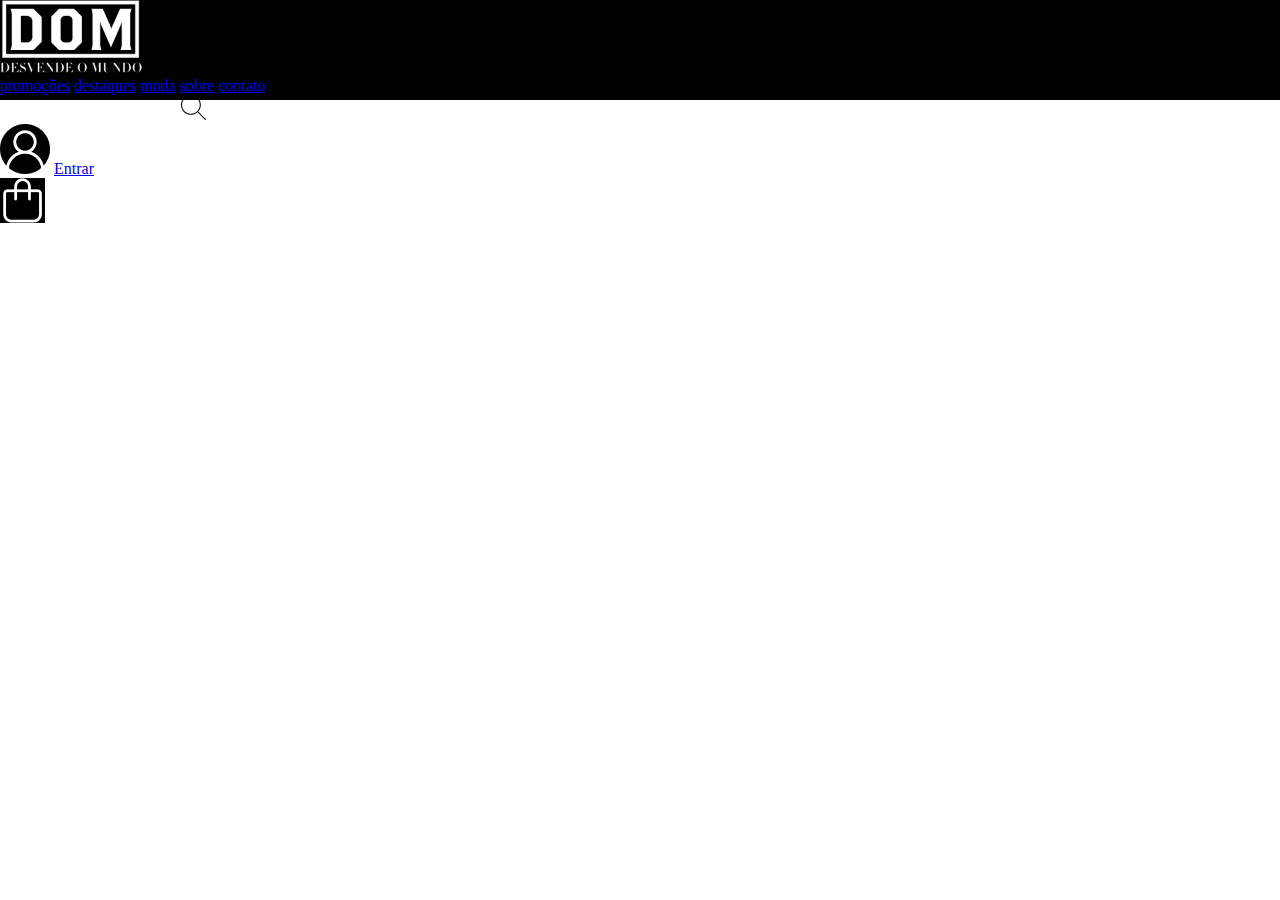
==== index.html @ 65296f6a "first commit" ====
<!DOCTYPE html>
<html lang="pt-br">
<head>
    <meta charset="UTF-8">
    <meta name="viewport" content="width=device-width, initial-scale=1.0">
    <title>DOM - Desvende  o Mundo!</title>
    <!-- Imports CSS and JS -->
    <link rel="stylesheet" type="text/css" href="css/style.css">
    <script src="js/main.js" defer></script>
</head>
<body>
    <!-- Cabeçalho -->
    <header>
        <div class="header container">
            <!-- Logo -->
            <div>
                <img src="./assets/img/logo 1.png" alt="logo">
            </div>
            <!-- // Logo -->

            <!-- Navegação -->
            <nav class="nav">
                <a href="#promocoes" class="nav-item">promoções</a>
                <a href="#destaques" class="nav-item">destaques</a>
                <a href="#moda" class="nav-item">moda</a>
                <a href="#sobre" class="nav-item">sobre</a>
                <a href="#contato" class="nav-item">contato</a>
            </nav>
            <!-- // Navegação -->

            <!-- Pesquisa -->
            <div class="header-pesquisa">
                <input type="text" name="" id="">
                <img src="./assets/img/search 1.png" alt="search">
            </div>
            <!-- // Pesquisa -->

            <!-- Área de usuário -->
            <div class="area-usuario-container">
                <!-- Usuário -->
                <div class="usuario">
                    <img src="./assets/img/user 1.png" alt="user-icon">
                    <a href="#">Entrar</a>
                </div>
                <!-- // Usuário -->

                <!-- Sacola de Compras -->
                <div class="sacola-de-compras">
                    <img src="./assets/img/bag-shop 1.png" alt="bag-shop-icon">
                </div>
                <!-- // Sacola de Compras -->
            </div>
            <!-- Área de usuário -->
        </div>
    </header>
    <!-- // Cabeçalho -->
</body>
</html>
---- css/style.css ----
/* Reset Geral */
* {
    margin: 0;
    padding: 0;
    border: 0;
    outline: none;
    box-sizing: border-box;
}
/* ********************** */

/* Palheta de cores */
:root {
    --dark-color: #000000;


}

/* **************** */


/* Classes para uso geral */
.container {
    width: 1440px;
    margin: auto;
}

/* *********************** */


/* Header */
header {
    width: 100%;
    height: 100px;

    background-color: var(--dark-color);
}

/* ***************** */
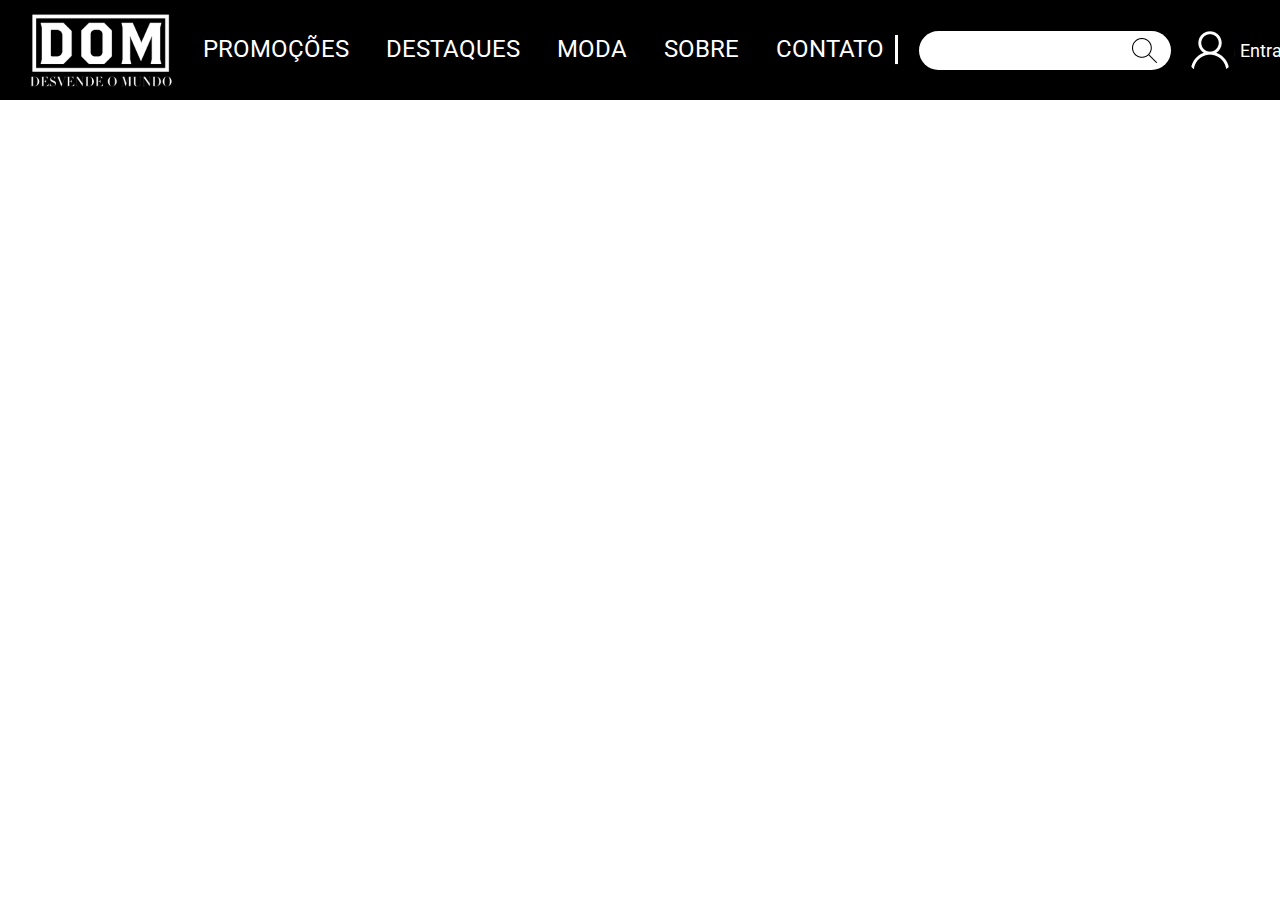
==== commit 4ce8076d: "header finalizado" ====
--- a/index.html
+++ b/index.html
@@ -4,6 +4,14 @@
     <meta charset="UTF-8">
     <meta name="viewport" content="width=device-width, initial-scale=1.0">
     <title>DOM - Desvende  o Mundo!</title>
+
+    <!-- Importação de font externa GoogleFonts -->
+    <link rel="preconnect" href="https://fonts.googleapis.com">
+    <link rel="preconnect" href="https://fonts.gstatic.com" crossorigin>
+    <link href="https://fonts.googleapis.com/css2?family=Roboto:wght@100;300;400;500;700;900&display=swap" rel="stylesheet">
+    <!-- // Importação de font externa GoogleFonts -->
+
+
     <!-- Imports CSS and JS -->
     <link rel="stylesheet" type="text/css" href="css/style.css">
     <script src="js/main.js" defer></script>
@@ -13,13 +21,13 @@
     <header>
         <div class="header container">
             <!-- Logo -->
-            <div>
-                <img src="./assets/img/logo 1.png" alt="logo">
+            <div class="logo">
+                <img src="./assets/img/icons/logo 1.png" alt="logo">
             </div>
             <!-- // Logo -->
 
             <!-- Navegação -->
-            <nav class="nav">
+            <nav>
                 <a href="#promocoes" class="nav-item">promoções</a>
                 <a href="#destaques" class="nav-item">destaques</a>
                 <a href="#moda" class="nav-item">moda</a>
@@ -28,25 +36,37 @@
             </nav>
             <!-- // Navegação -->
 
+            <!-- Line -->
+            <div class="line">
+                <img src="./assets/img/icons/line-header.png" alt="|">
+            </div>
+            <!-- // Line -->
+
             <!-- Pesquisa -->
             <div class="header-pesquisa">
                 <input type="text" name="" id="">
-                <img src="./assets/img/search 1.png" alt="search">
+
+                <div class="pesquisa-icon">
+                    <img src="./assets/img/icons/search 1.png" alt="search">
+                </div>
             </div>
             <!-- // Pesquisa -->
 
             <!-- Área de usuário -->
-            <div class="area-usuario-container">
+            <div class="header-usuario-sacola-container">
                 <!-- Usuário -->
                 <div class="usuario">
-                    <img src="./assets/img/user 1.png" alt="user-icon">
+                    <div>
+                        <img src="./assets/img/icons/user 1.png" alt="user-icon">
+
+                    </div>
                     <a href="#">Entrar</a>
                 </div>
                 <!-- // Usuário -->
 
                 <!-- Sacola de Compras -->
                 <div class="sacola-de-compras">
-                    <img src="./assets/img/bag-shop 1.png" alt="bag-shop-icon">
+                    <img src="./assets/img/icons/bag-shop 1.png" alt="bag-shop-icon">
                 </div>
                 <!-- // Sacola de Compras -->
             </div>
@@ -54,5 +74,16 @@
         </div>
     </header>
     <!-- // Cabeçalho -->
+
+    <!-- Slider -->
+    <section class="container-slider">
+        <!-- Controls -->
+        <div class="controls-">
+
+        </div>
+        <!-- // Controls -->
+        
+    </section>
+    <!-- Slider -->
 </body>
 </html>--- a/css/style.css
+++ b/css/style.css
@@ -4,6 +4,7 @@
     padding: 0;
     border: 0;
     outline: none;
+    font-family: 'Roboto', sans-serif;
     box-sizing: border-box;
 }
 /* ********************** */
@@ -11,28 +12,164 @@
 /* Palheta de cores */
 :root {
     --dark-color: #000000;
-
+    --white-color: #ffffff;
+    --search-font-color: #555555;
 
 }
 
 /* **************** */
 
 
-/* Classes para uso geral */
+/* Estilos para uso geral */
 .container {
     width: 1440px;
     margin: auto;
 }
+
+img {
+    width: inherit;
+    height: inherit;
+}
+
 
 /* *********************** */
 
 
 /* Header */
 header {
+    min-width: 1440px;
     width: 100%;
     height: 100px;
 
     background-color: var(--dark-color);
 }
 
+.header {
+    display: flex;
+    flex-direction: row;
+    align-items: center;
+
+    padding-left: 30px;
+}
+
+
+/* Logo */
+.logo {
+    width: 142px;
+    height: 73px;
+
+    margin-right: 31px;
+    object-fit: cover;
+}
+
+/* // Logo */
+
+/* Navegação */
+header nav {
+    width: 692px;
+    height: 100px;
+    
+    padding: 35px 0;
+
+}
+
+.nav-item {
+    margin-right: 33px;
+
+    font-size: 1.5rem;
+    font-weight: 400px;
+
+    text-transform: uppercase;
+    text-decoration: none;
+
+    color: var(--white-color);
+}
+
+.nav-item:nth-last-child(1) {
+    margin-right:0;
+}
+/* // Navegação */
+
+/* Line */
+.line {
+    height: 30px;
+    width: 3px;
+    margin-right: 21px;
+}
+/* // Line */
+
+/* Pesquisa */
+.header-pesquisa {
+    width: 252px;
+    height: inherit;
+
+    padding: 7px 8px 7px 0;
+    margin-right: 14px;
+
+    display: flex;
+    align-items: center;
+    justify-content: space-around;
+
+    border-radius: 20px;
+    background-color: var(--white-color)
+}
+
+.header-pesquisa input {
+    width: calc(213px - 20px);
+    padding: 0 10px;
+
+    color: var(--search-font-color);
+    font-size: 1.2rem;
+}
+
+.pesquisa-icon {
+    width: 25px;
+    height: 25px;
+}
+/* // Pesquisa */
+
+/* Área do usuário - usuario e sacola */
+.header-usuario-sacola-container {
+    width: 204px;
+    height: 50px;
+
+    display: flex;
+    flex-flow: row nowrap;
+    justify-content: space-around;
+    align-items: center;
+}
+
+.usuario {
+    flex: 1;
+    display: flex;   
+    align-items: center;
+}
+
+
+.usuario div {
+
+    width: 50px;
+    height: 50px;
+
+    /* background-color: var(--white-color); */
+    
+    border-radius: 50%;
+    margin-right: 5px;
+}
+
+.usuario a {
+    font-size: 1.125rem;
+    text-decoration: none;
+    color: var(--white-color);
+}
+
+.sacola-de-compras {
+    width: 50px;
+    height: 50px;
+}
+/* // Área do usuário - usuario e sacola */
 /* ***************** */
+
+/* Slider */
+
+/* ****************** */
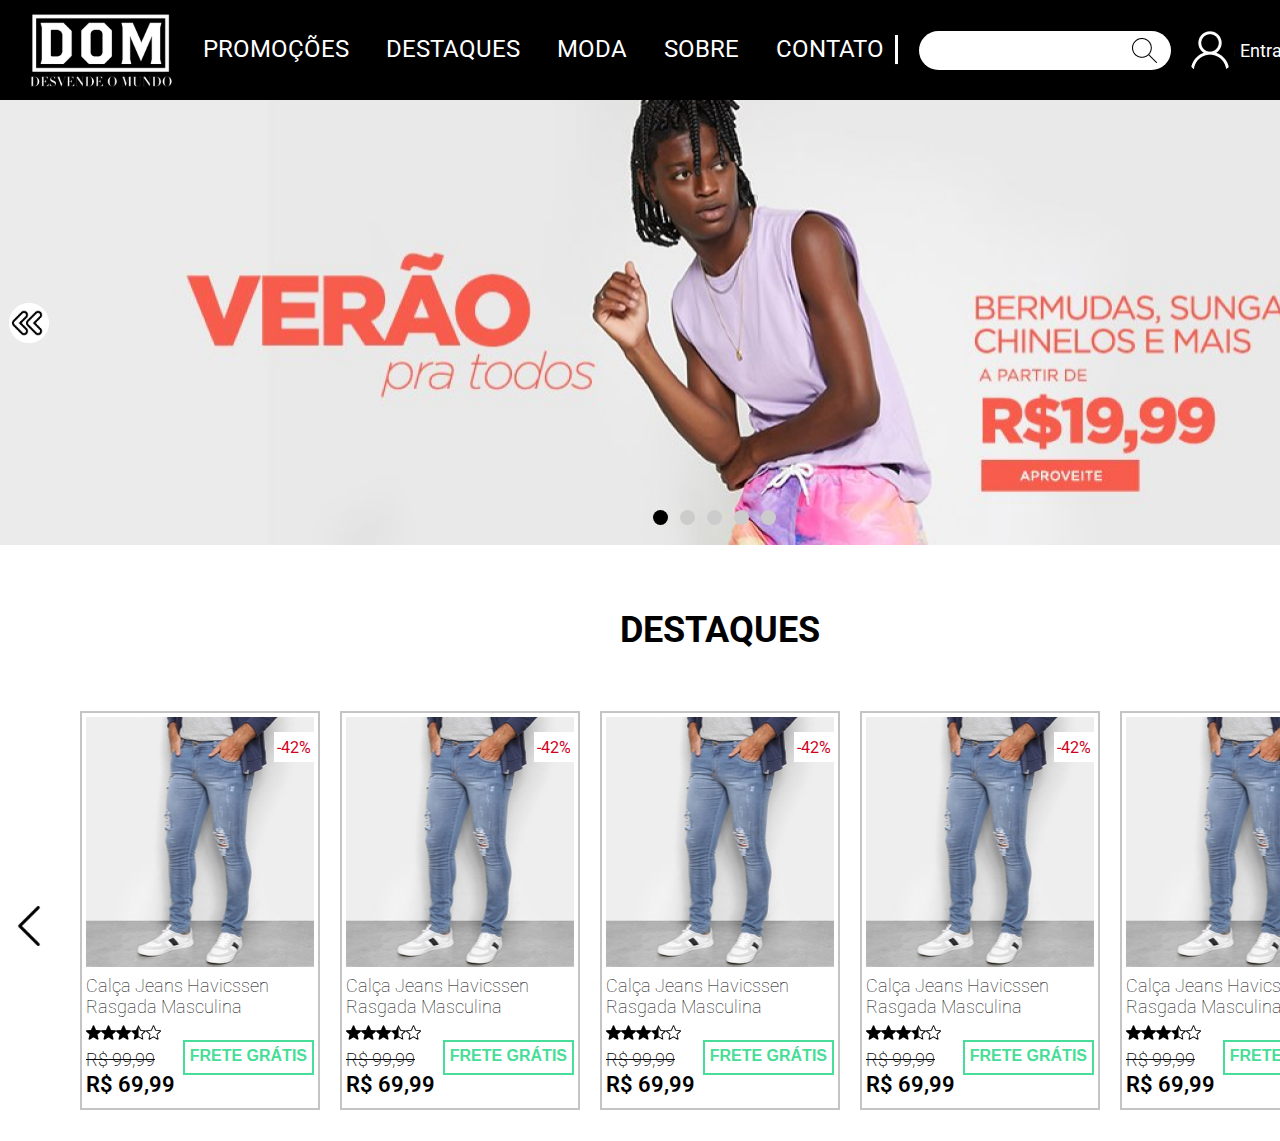
==== commit db935a52: "slider ok" ====
--- a/index.html
+++ b/index.html
@@ -1,89 +1,885 @@
 <!DOCTYPE html>
 <html lang="pt-br">
-<head>
-    <meta charset="UTF-8">
-    <meta name="viewport" content="width=device-width, initial-scale=1.0">
-    <title>DOM - Desvende  o Mundo!</title>
+  <head>
+    <meta charset="UTF-8" />
+    <meta name="viewport" content="width=device-width, initial-scale=1.0" />
+    <title>DOM - Desvende o Mundo!</title>
 
     <!-- Importação de font externa GoogleFonts -->
-    <link rel="preconnect" href="https://fonts.googleapis.com">
-    <link rel="preconnect" href="https://fonts.gstatic.com" crossorigin>
-    <link href="https://fonts.googleapis.com/css2?family=Roboto:wght@100;300;400;500;700;900&display=swap" rel="stylesheet">
+    <link rel="preconnect" href="https://fonts.googleapis.com" />
+    <link rel="preconnect" href="https://fonts.gstatic.com" crossorigin />
+    <link
+      href="https://fonts.googleapis.com/css2?family=Roboto:wght@100;300;400;500;700;900&display=swap"
+      rel="stylesheet"
+    />
     <!-- // Importação de font externa GoogleFonts -->
 
-
     <!-- Imports CSS and JS -->
-    <link rel="stylesheet" type="text/css" href="css/style.css">
+    <link rel="stylesheet" type="text/css" href="css/style.css" />
+    <script src="js/carousel-product.js" defer></script>
+    <script src="js/slider.js" defer></script>
     <script src="js/main.js" defer></script>
-</head>
-<body>
+  </head>
+  <body>
     <!-- Cabeçalho -->
     <header>
-        <div class="header container">
-            <!-- Logo -->
-            <div class="logo">
-                <img src="./assets/img/icons/logo 1.png" alt="logo">
-            </div>
-            <!-- // Logo -->
-
-            <!-- Navegação -->
-            <nav>
-                <a href="#promocoes" class="nav-item">promoções</a>
-                <a href="#destaques" class="nav-item">destaques</a>
-                <a href="#moda" class="nav-item">moda</a>
-                <a href="#sobre" class="nav-item">sobre</a>
-                <a href="#contato" class="nav-item">contato</a>
-            </nav>
-            <!-- // Navegação -->
-
-            <!-- Line -->
-            <div class="line">
-                <img src="./assets/img/icons/line-header.png" alt="|">
-            </div>
-            <!-- // Line -->
-
-            <!-- Pesquisa -->
-            <div class="header-pesquisa">
-                <input type="text" name="" id="">
-
-                <div class="pesquisa-icon">
-                    <img src="./assets/img/icons/search 1.png" alt="search">
-                </div>
-            </div>
-            <!-- // Pesquisa -->
-
-            <!-- Área de usuário -->
-            <div class="header-usuario-sacola-container">
-                <!-- Usuário -->
-                <div class="usuario">
-                    <div>
-                        <img src="./assets/img/icons/user 1.png" alt="user-icon">
-
-                    </div>
-                    <a href="#">Entrar</a>
-                </div>
-                <!-- // Usuário -->
-
-                <!-- Sacola de Compras -->
-                <div class="sacola-de-compras">
-                    <img src="./assets/img/icons/bag-shop 1.png" alt="bag-shop-icon">
-                </div>
-                <!-- // Sacola de Compras -->
-            </div>
-            <!-- Área de usuário -->
+      <div class="header container">
+        <!-- Logo -->
+        <div class="logo">
+          <img src="./assets/img/icons/logo 1.png" alt="logo" />
         </div>
+        <!-- // Logo -->
+
+        <!-- Navegação -->
+        <nav>
+          <a href="#promocoes" class="nav-item">promoções</a>
+          <a href="#destaques" class="nav-item">destaques</a>
+          <a href="#moda" class="nav-item">moda</a>
+          <a href="#sobre" class="nav-item">sobre</a>
+          <a href="#contato" class="nav-item">contato</a>
+        </nav>
+        <!-- // Navegação -->
+
+        <!-- Line -->
+        <div class="line">
+          <img src="./assets/img/icons/line-header.png" alt="|" />
+        </div>
+        <!-- // Line -->
+
+        <!-- Pesquisa -->
+        <div class="header-pesquisa">
+          <input type="text" name="" id="" />
+
+          <div class="pesquisa-icon">
+            <img src="./assets/img/icons/search 1.png" alt="search" />
+          </div>
+        </div>
+        <!-- // Pesquisa -->
+
+        <!-- Área de usuário -->
+        <div class="header-usuario-sacola-container">
+          <!-- Usuário -->
+          <div class="usuario">
+            <div>
+              <img src="./assets/img/icons/user 1.png" alt="user-icon" />
+            </div>
+            <a href="#">Entrar</a>
+          </div>
+          <!-- // Usuário -->
+
+          <!-- Sacola de Compras -->
+          <div class="sacola-de-compras">
+            <img src="./assets/img/icons/bag-shop 1.png" alt="bag-shop-icon" />
+          </div>
+          <!-- // Sacola de Compras -->
+        </div>
+        <!-- Área de usuário -->
+      </div>
     </header>
     <!-- // Cabeçalho -->
 
     <!-- Slider -->
-    <section class="container-slider">
-        <!-- Controls -->
-        <div class="controls-">
-
+    <section class="container-slider container">
+      <!-- Controls Arrows -->
+      <div class="arrow-container previus" id="slider-controls-previus">
+        <img src="./assets/img/icons/arrow-1-left.png" alt="" />
+      </div>
+
+      <div class="arrow-container next" id="slider-controls-next">
+        <img src="./assets/img/icons/arrow-1-right.png" alt="" />
+      </div>
+      <!-- // Controls Arrows -->
+
+      <!-- Slides Container -->
+      <div id="slides-container"></div>
+      <!-- // Slides Container -->
+
+      <!-- Controls Balls -->
+      <div class="controls-balls container"></div>
+      <!-- // Controls Balls -->
+    </section>
+    <!-- // Slider -->
+
+    <!-- Destaques -->
+    <section class="container-destaques container">
+      <!-- Section Title -->
+      <div class="section-title">
+        <h1>Destaques</h1>
+      </div>
+      <!-- Section Title -->
+
+      <!-- Carousel Cards Container -->
+      <div class="carousel-cards-container">
+        <!-- Controls Arrows -->
+        <!-- <div class="controls-arrows" id=""> -->
+        <div class="arrow-container previus">
+          <img src="./assets/img/icons/arrow-2-left.png" alt="" />
         </div>
-        <!-- // Controls -->
-        
+        <div class="arrow-container next">
+          <img src="./assets/img/icons/arrow-2-right.png" alt="" />
+        </div>
+        <!-- </div> -->
+        <!-- // Controls Arrows -->
+
+        <!-- Cards -->
+        <div class="cards">
+          <!-- Card -->
+          <div class="card">
+            <div class="link">
+              <a href="#">
+                <!-- Card Image -->
+                <div class="card-image">
+                  <!-- Card Descount -->
+                  <div class="card-descount">
+                    <span>-42%</span>
+                  </div>
+                  <!-- Card Descount -->
+
+                  <img src="assets/img/products/product1.png" alt="" />
+                </div>
+                <!-- // Card Image -->
+
+                <!-- Card Details -->
+                <div class="card-details">
+                  <!-- Card Details Title -->
+                  <div class="card-details-title" id="firstCard">
+                    <span>Calça Jeans Havicssen Rasgada Masculina</span>
+                  </div>
+                  <!-- // Card Details Title -->
+
+                  <!-- Card Details Ranking -->
+                  <div class="card-details-ranking">
+                    <img
+                      src="assets/img/icons/estrela-favorito-social-cheio.png"
+                      alt=""
+                    />
+                    <img
+                      src="assets/img/icons/estrela-favorito-social-cheio.png"
+                      alt=""
+                    />
+                    <img
+                      src="assets/img/icons/estrela-favorito-social-cheio.png"
+                      alt=""
+                    />
+                    <img
+                      src="assets/img/icons/estrela-favorito-social-meio-cheio.png"
+                      alt=""
+                    />
+                    <img
+                      src="assets/img/icons/estrela-favorito-social-vazio.png"
+                      alt=""
+                    />
+                  </div>
+                  <!-- // Card Details Ranking -->
+
+                  <!-- Card Old Price -->
+                  <div class="card-details-old-price">
+                    <span>R$ 99,99</span>
+                  </div>
+                  <!-- // Card Old Price -->
+
+                  <!-- Card New Price -->
+                  <div class="card-details-new-price">
+                    <span>R$ 69,99</span>
+                  </div>
+                  <!-- // Card New Price -->
+
+                  <!-- Card Free Shipping -->
+                  <div class="card-details-free-shipping">
+                    <div>
+                      <span>frete grátis</span>
+                    </div>
+                  </div>
+                  <!-- // Card Free Shipping -->
+                </div>
+                <!-- //Card Details -->
+              </a>
+            </div>
+          </div>
+          <!-- // Card  -->
+
+
+
+
+
+
+
+
+
+          <!-- Card -->
+          <div class="card">
+            <div class="link">
+              <a href="#">
+                <!-- Card Image -->
+                <div class="card-image">
+                  <!-- Card Descount -->
+                  <div class="card-descount">
+                    <span>-42%</span>
+                  </div>
+                  <!-- Card Descount -->
+
+                  <img src="assets/img/products/product1.png" alt="" />
+                </div>
+                <!-- // Card Image -->
+
+                <!-- Card Details -->
+                <div class="card-details">
+                  <!-- Card Details Title -->
+                  <div class="card-details-title" id="firstCard">
+                    <span>Calça Jeans Havicssen Rasgada Masculina</span>
+                  </div>
+                  <!-- // Card Details Title -->
+
+                  <!-- Card Details Ranking -->
+                  <div class="card-details-ranking">
+                    <img
+                      src="assets/img/icons/estrela-favorito-social-cheio.png"
+                      alt=""
+                    />
+                    <img
+                      src="assets/img/icons/estrela-favorito-social-cheio.png"
+                      alt=""
+                    />
+                    <img
+                      src="assets/img/icons/estrela-favorito-social-cheio.png"
+                      alt=""
+                    />
+                    <img
+                      src="assets/img/icons/estrela-favorito-social-meio-cheio.png"
+                      alt=""
+                    />
+                    <img
+                      src="assets/img/icons/estrela-favorito-social-vazio.png"
+                      alt=""
+                    />
+                  </div>
+                  <!-- // Card Details Ranking -->
+
+                  <!-- Card Old Price -->
+                  <div class="card-details-old-price">
+                    <span>R$ 99,99</span>
+                  </div>
+                  <!-- // Card Old Price -->
+
+                  <!-- Card New Price -->
+                  <div class="card-details-new-price">
+                    <span>R$ 69,99</span>
+                  </div>
+                  <!-- // Card New Price -->
+
+                  <!-- Card Free Shipping -->
+                  <div class="card-details-free-shipping">
+                    <div>
+                      <span>frete grátis</span>
+                    </div>
+                  </div>
+                  <!-- // Card Free Shipping -->
+                </div>
+                <!-- //Card Details -->
+              </a>
+            </div>
+          </div>
+          <!-- // Card  -->          <!-- Card -->
+          <div class="card">
+            <div class="link">
+              <a href="#">
+                <!-- Card Image -->
+                <div class="card-image">
+                  <!-- Card Descount -->
+                  <div class="card-descount">
+                    <span>-42%</span>
+                  </div>
+                  <!-- Card Descount -->
+
+                  <img src="assets/img/products/product1.png" alt="" />
+                </div>
+                <!-- // Card Image -->
+
+                <!-- Card Details -->
+                <div class="card-details">
+                  <!-- Card Details Title -->
+                  <div class="card-details-title" id="firstCard">
+                    <span>Calça Jeans Havicssen Rasgada Masculina</span>
+                  </div>
+                  <!-- // Card Details Title -->
+
+                  <!-- Card Details Ranking -->
+                  <div class="card-details-ranking">
+                    <img
+                      src="assets/img/icons/estrela-favorito-social-cheio.png"
+                      alt=""
+                    />
+                    <img
+                      src="assets/img/icons/estrela-favorito-social-cheio.png"
+                      alt=""
+                    />
+                    <img
+                      src="assets/img/icons/estrela-favorito-social-cheio.png"
+                      alt=""
+                    />
+                    <img
+                      src="assets/img/icons/estrela-favorito-social-meio-cheio.png"
+                      alt=""
+                    />
+                    <img
+                      src="assets/img/icons/estrela-favorito-social-vazio.png"
+                      alt=""
+                    />
+                  </div>
+                  <!-- // Card Details Ranking -->
+
+                  <!-- Card Old Price -->
+                  <div class="card-details-old-price">
+                    <span>R$ 99,99</span>
+                  </div>
+                  <!-- // Card Old Price -->
+
+                  <!-- Card New Price -->
+                  <div class="card-details-new-price">
+                    <span>R$ 69,99</span>
+                  </div>
+                  <!-- // Card New Price -->
+
+                  <!-- Card Free Shipping -->
+                  <div class="card-details-free-shipping">
+                    <div>
+                      <span>frete grátis</span>
+                    </div>
+                  </div>
+                  <!-- // Card Free Shipping -->
+                </div>
+                <!-- //Card Details -->
+              </a>
+            </div>
+          </div>
+          <!-- // Card  -->          <!-- Card -->
+          <div class="card">
+            <div class="link">
+              <a href="#">
+                <!-- Card Image -->
+                <div class="card-image">
+                  <!-- Card Descount -->
+                  <div class="card-descount">
+                    <span>-42%</span>
+                  </div>
+                  <!-- Card Descount -->
+
+                  <img src="assets/img/products/product1.png" alt="" />
+                </div>
+                <!-- // Card Image -->
+
+                <!-- Card Details -->
+                <div class="card-details">
+                  <!-- Card Details Title -->
+                  <div class="card-details-title" id="firstCard">
+                    <span>Calça Jeans Havicssen Rasgada Masculina</span>
+                  </div>
+                  <!-- // Card Details Title -->
+
+                  <!-- Card Details Ranking -->
+                  <div class="card-details-ranking">
+                    <img
+                      src="assets/img/icons/estrela-favorito-social-cheio.png"
+                      alt=""
+                    />
+                    <img
+                      src="assets/img/icons/estrela-favorito-social-cheio.png"
+                      alt=""
+                    />
+                    <img
+                      src="assets/img/icons/estrela-favorito-social-cheio.png"
+                      alt=""
+                    />
+                    <img
+                      src="assets/img/icons/estrela-favorito-social-meio-cheio.png"
+                      alt=""
+                    />
+                    <img
+                      src="assets/img/icons/estrela-favorito-social-vazio.png"
+                      alt=""
+                    />
+                  </div>
+                  <!-- // Card Details Ranking -->
+
+                  <!-- Card Old Price -->
+                  <div class="card-details-old-price">
+                    <span>R$ 99,99</span>
+                  </div>
+                  <!-- // Card Old Price -->
+
+                  <!-- Card New Price -->
+                  <div class="card-details-new-price">
+                    <span>R$ 69,99</span>
+                  </div>
+                  <!-- // Card New Price -->
+
+                  <!-- Card Free Shipping -->
+                  <div class="card-details-free-shipping">
+                    <div>
+                      <span>frete grátis</span>
+                    </div>
+                  </div>
+                  <!-- // Card Free Shipping -->
+                </div>
+                <!-- //Card Details -->
+              </a>
+            </div>
+          </div>
+          <!-- // Card  -->          <!-- Card -->
+          <div class="card">
+            <div class="link">
+              <a href="#">
+                <!-- Card Image -->
+                <div class="card-image">
+                  <!-- Card Descount -->
+                  <div class="card-descount">
+                    <span>-42%</span>
+                  </div>
+                  <!-- Card Descount -->
+
+                  <img src="assets/img/products/product1.png" alt="" />
+                </div>
+                <!-- // Card Image -->
+
+                <!-- Card Details -->
+                <div class="card-details">
+                  <!-- Card Details Title -->
+                  <div class="card-details-title" id="firstCard">
+                    <span>Calça Jeans Havicssen Rasgada Masculina</span>
+                  </div>
+                  <!-- // Card Details Title -->
+
+                  <!-- Card Details Ranking -->
+                  <div class="card-details-ranking">
+                    <img
+                      src="assets/img/icons/estrela-favorito-social-cheio.png"
+                      alt=""
+                    />
+                    <img
+                      src="assets/img/icons/estrela-favorito-social-cheio.png"
+                      alt=""
+                    />
+                    <img
+                      src="assets/img/icons/estrela-favorito-social-cheio.png"
+                      alt=""
+                    />
+                    <img
+                      src="assets/img/icons/estrela-favorito-social-meio-cheio.png"
+                      alt=""
+                    />
+                    <img
+                      src="assets/img/icons/estrela-favorito-social-vazio.png"
+                      alt=""
+                    />
+                  </div>
+                  <!-- // Card Details Ranking -->
+
+                  <!-- Card Old Price -->
+                  <div class="card-details-old-price">
+                    <span>R$ 99,99</span>
+                  </div>
+                  <!-- // Card Old Price -->
+
+                  <!-- Card New Price -->
+                  <div class="card-details-new-price">
+                    <span>R$ 69,99</span>
+                  </div>
+                  <!-- // Card New Price -->
+
+                  <!-- Card Free Shipping -->
+                  <div class="card-details-free-shipping">
+                    <div>
+                      <span>frete grátis</span>
+                    </div>
+                  </div>
+                  <!-- // Card Free Shipping -->
+                </div>
+                <!-- //Card Details -->
+              </a>
+            </div>
+          </div>
+          <!-- // Card  -->          <!-- Card -->
+          <div class="card">
+            <div class="link">
+              <a href="#">
+                <!-- Card Image -->
+                <div class="card-image">
+                  <!-- Card Descount -->
+                  <div class="card-descount">
+                    <span>-42%</span>
+                  </div>
+                  <!-- Card Descount -->
+
+                  <img src="assets/img/products/product1.png" alt="" />
+                </div>
+                <!-- // Card Image -->
+
+                <!-- Card Details -->
+                <div class="card-details">
+                  <!-- Card Details Title -->
+                  <div class="card-details-title" id="firstCard">
+                    <span>Calça Jeans Havicssen Rasgada Masculina</span>
+                  </div>
+                  <!-- // Card Details Title -->
+
+                  <!-- Card Details Ranking -->
+                  <div class="card-details-ranking">
+                    <img
+                      src="assets/img/icons/estrela-favorito-social-cheio.png"
+                      alt=""
+                    />
+                    <img
+                      src="assets/img/icons/estrela-favorito-social-cheio.png"
+                      alt=""
+                    />
+                    <img
+                      src="assets/img/icons/estrela-favorito-social-cheio.png"
+                      alt=""
+                    />
+                    <img
+                      src="assets/img/icons/estrela-favorito-social-meio-cheio.png"
+                      alt=""
+                    />
+                    <img
+                      src="assets/img/icons/estrela-favorito-social-vazio.png"
+                      alt=""
+                    />
+                  </div>
+                  <!-- // Card Details Ranking -->
+
+                  <!-- Card Old Price -->
+                  <div class="card-details-old-price">
+                    <span>R$ 99,99</span>
+                  </div>
+                  <!-- // Card Old Price -->
+
+                  <!-- Card New Price -->
+                  <div class="card-details-new-price">
+                    <span>R$ 69,99</span>
+                  </div>
+                  <!-- // Card New Price -->
+
+                  <!-- Card Free Shipping -->
+                  <div class="card-details-free-shipping">
+                    <div>
+                      <span>frete grátis</span>
+                    </div>
+                  </div>
+                  <!-- // Card Free Shipping -->
+                </div>
+                <!-- //Card Details -->
+              </a>
+            </div>
+          </div>
+          <!-- // Card  -->          <!-- Card -->
+          <div class="card">
+            <div class="link">
+              <a href="#">
+                <!-- Card Image -->
+                <div class="card-image">
+                  <!-- Card Descount -->
+                  <div class="card-descount">
+                    <span>-42%</span>
+                  </div>
+                  <!-- Card Descount -->
+
+                  <img src="assets/img/products/product1.png" alt="" />
+                </div>
+                <!-- // Card Image -->
+
+                <!-- Card Details -->
+                <div class="card-details">
+                  <!-- Card Details Title -->
+                  <div class="card-details-title" id="firstCard">
+                    <span>Calça Jeans Havicssen Rasgada Masculina</span>
+                  </div>
+                  <!-- // Card Details Title -->
+
+                  <!-- Card Details Ranking -->
+                  <div class="card-details-ranking">
+                    <img
+                      src="assets/img/icons/estrela-favorito-social-cheio.png"
+                      alt=""
+                    />
+                    <img
+                      src="assets/img/icons/estrela-favorito-social-cheio.png"
+                      alt=""
+                    />
+                    <img
+                      src="assets/img/icons/estrela-favorito-social-cheio.png"
+                      alt=""
+                    />
+                    <img
+                      src="assets/img/icons/estrela-favorito-social-meio-cheio.png"
+                      alt=""
+                    />
+                    <img
+                      src="assets/img/icons/estrela-favorito-social-vazio.png"
+                      alt=""
+                    />
+                  </div>
+                  <!-- // Card Details Ranking -->
+
+                  <!-- Card Old Price -->
+                  <div class="card-details-old-price">
+                    <span>R$ 99,99</span>
+                  </div>
+                  <!-- // Card Old Price -->
+
+                  <!-- Card New Price -->
+                  <div class="card-details-new-price">
+                    <span>R$ 69,99</span>
+                  </div>
+                  <!-- // Card New Price -->
+
+                  <!-- Card Free Shipping -->
+                  <div class="card-details-free-shipping">
+                    <div>
+                      <span>frete grátis</span>
+                    </div>
+                  </div>
+                  <!-- // Card Free Shipping -->
+                </div>
+                <!-- //Card Details -->
+              </a>
+            </div>
+          </div>
+          <!-- // Card  -->          <!-- Card -->
+          <div class="card">
+            <div class="link">
+              <a href="#">
+                <!-- Card Image -->
+                <div class="card-image">
+                  <!-- Card Descount -->
+                  <div class="card-descount">
+                    <span>-42%</span>
+                  </div>
+                  <!-- Card Descount -->
+
+                  <img src="assets/img/products/product1.png" alt="" />
+                </div>
+                <!-- // Card Image -->
+
+                <!-- Card Details -->
+                <div class="card-details">
+                  <!-- Card Details Title -->
+                  <div class="card-details-title" id="firstCard">
+                    <span>Calça Jeans Havicssen Rasgada Masculina</span>
+                  </div>
+                  <!-- // Card Details Title -->
+
+                  <!-- Card Details Ranking -->
+                  <div class="card-details-ranking">
+                    <img
+                      src="assets/img/icons/estrela-favorito-social-cheio.png"
+                      alt=""
+                    />
+                    <img
+                      src="assets/img/icons/estrela-favorito-social-cheio.png"
+                      alt=""
+                    />
+                    <img
+                      src="assets/img/icons/estrela-favorito-social-cheio.png"
+                      alt=""
+                    />
+                    <img
+                      src="assets/img/icons/estrela-favorito-social-meio-cheio.png"
+                      alt=""
+                    />
+                    <img
+                      src="assets/img/icons/estrela-favorito-social-vazio.png"
+                      alt=""
+                    />
+                  </div>
+                  <!-- // Card Details Ranking -->
+
+                  <!-- Card Old Price -->
+                  <div class="card-details-old-price">
+                    <span>R$ 99,99</span>
+                  </div>
+                  <!-- // Card Old Price -->
+
+                  <!-- Card New Price -->
+                  <div class="card-details-new-price">
+                    <span>R$ 69,99</span>
+                  </div>
+                  <!-- // Card New Price -->
+
+                  <!-- Card Free Shipping -->
+                  <div class="card-details-free-shipping">
+                    <div>
+                      <span>frete grátis</span>
+                    </div>
+                  </div>
+                  <!-- // Card Free Shipping -->
+                </div>
+                <!-- //Card Details -->
+              </a>
+            </div>
+          </div>
+          <!-- // Card  -->          <!-- Card -->
+          <div class="card">
+            <div class="link">
+              <a href="#">
+                <!-- Card Image -->
+                <div class="card-image">
+                  <!-- Card Descount -->
+                  <div class="card-descount">
+                    <span>-42%</span>
+                  </div>
+                  <!-- Card Descount -->
+
+                  <img src="assets/img/products/product1.png" alt="" />
+                </div>
+                <!-- // Card Image -->
+
+                <!-- Card Details -->
+                <div class="card-details">
+                  <!-- Card Details Title -->
+                  <div class="card-details-title" id="firstCard">
+                    <span>Calça Jeans Havicssen Rasgada Masculina</span>
+                  </div>
+                  <!-- // Card Details Title -->
+
+                  <!-- Card Details Ranking -->
+                  <div class="card-details-ranking">
+                    <img
+                      src="assets/img/icons/estrela-favorito-social-cheio.png"
+                      alt=""
+                    />
+                    <img
+                      src="assets/img/icons/estrela-favorito-social-cheio.png"
+                      alt=""
+                    />
+                    <img
+                      src="assets/img/icons/estrela-favorito-social-cheio.png"
+                      alt=""
+                    />
+                    <img
+                      src="assets/img/icons/estrela-favorito-social-meio-cheio.png"
+                      alt=""
+                    />
+                    <img
+                      src="assets/img/icons/estrela-favorito-social-vazio.png"
+                      alt=""
+                    />
+                  </div>
+                  <!-- // Card Details Ranking -->
+
+                  <!-- Card Old Price -->
+                  <div class="card-details-old-price">
+                    <span>R$ 99,99</span>
+                  </div>
+                  <!-- // Card Old Price -->
+
+                  <!-- Card New Price -->
+                  <div class="card-details-new-price">
+                    <span>R$ 69,99</span>
+                  </div>
+                  <!-- // Card New Price -->
+
+                  <!-- Card Free Shipping -->
+                  <div class="card-details-free-shipping">
+                    <div>
+                      <span>frete grátis</span>
+                    </div>
+                  </div>
+                  <!-- // Card Free Shipping -->
+                </div>
+                <!-- //Card Details -->
+              </a>
+            </div>
+          </div>
+          <!-- // Card  -->          <!-- Card -->
+          <div class="card">
+            <div class="link">
+              <a href="#">
+                <!-- Card Image -->
+                <div class="card-image">
+                  <!-- Card Descount -->
+                  <div class="card-descount">
+                    <span>-42%</span>
+                  </div>
+                  <!-- Card Descount -->
+
+                  <img src="assets/img/products/product1.png" alt="" />
+                </div>
+                <!-- // Card Image -->
+
+                <!-- Card Details -->
+                <div class="card-details">
+                  <!-- Card Details Title -->
+                  <div class="card-details-title" id="firstCard">
+                    <span>Calça Jeans Havicssen Rasgada Masculina</span>
+                  </div>
+                  <!-- // Card Details Title -->
+
+                  <!-- Card Details Ranking -->
+                  <div class="card-details-ranking">
+                    <img
+                      src="assets/img/icons/estrela-favorito-social-cheio.png"
+                      alt=""
+                    />
+                    <img
+                      src="assets/img/icons/estrela-favorito-social-cheio.png"
+                      alt=""
+                    />
+                    <img
+                      src="assets/img/icons/estrela-favorito-social-cheio.png"
+                      alt=""
+                    />
+                    <img
+                      src="assets/img/icons/estrela-favorito-social-meio-cheio.png"
+                      alt=""
+                    />
+                    <img
+                      src="assets/img/icons/estrela-favorito-social-vazio.png"
+                      alt=""
+                    />
+                  </div>
+                  <!-- // Card Details Ranking -->
+
+                  <!-- Card Old Price -->
+                  <div class="card-details-old-price">
+                    <span>R$ 99,99</span>
+                  </div>
+                  <!-- // Card Old Price -->
+
+                  <!-- Card New Price -->
+                  <div class="card-details-new-price">
+                    <span>R$ 69,99</span>
+                  </div>
+                  <!-- // Card New Price -->
+
+                  <!-- Card Free Shipping -->
+                  <div class="card-details-free-shipping">
+                    <div>
+                      <span>frete grátis</span>
+                    </div>
+                  </div>
+                  <!-- // Card Free Shipping -->
+                </div>
+                <!-- //Card Details -->
+              </a>
+            </div>
+          </div>
+          <!-- // Card  -->
+
+
+
+
+
+
+
+
+
+
+
+        </div>
+        <!-- // Cards -->
+      </div>
+      <!-- // Carousel Cards Container -->
     </section>
-    <!-- Slider -->
-</body>
-</html>+    <!-- // Destaques -->
+  </body>
+</html>
--- a/css/style.css
+++ b/css/style.css
@@ -4,7 +4,7 @@
     padding: 0;
     border: 0;
     outline: none;
-    font-family: 'Roboto', sans-serif;
+    font-family: 'Roboto','Source Sans Pro', sans-serif;;
     box-sizing: border-box;
 }
 /* ********************** */
@@ -31,6 +31,248 @@
     height: inherit;
 }
 
+/* Controls Arrows */
+/* .controls-arrows {
+    height: inherit;
+    width: inherit;
+
+    z-index: 1;
+    
+    position: absolute;    
+    padding: 0 9px;
+
+    display: flex;
+    flex-direction: row;
+    justify-content: space-between;
+    align-items: center;
+} */
+
+.arrow-container {
+    height: 40px;
+    width: 40px;
+
+    position: absolute;
+    
+    cursor: pointer;
+}
+
+.next {
+    right: 9px;
+}
+
+.previus {
+    left: 9px;
+}
+
+.link {
+    width: 1440px;
+    height: 100%;
+
+    display: block;
+}
+
+.carousel-cards-container .link {
+    width: 100%;
+    height: 100%;
+    transition: all 0.5s;
+
+}
+.carousel-cards-container .link a{
+    text-decoration: none;
+    color: var(--dark-color);
+
+}
+
+
+/* // Controls Arrows */
+
+/* Cards Style */
+.carousel-cards-container {
+    width: 1440px;
+    height: 430px;
+
+    display: flex;
+    justify-content: center;
+    align-items: center;
+
+    position: relative;
+    
+}
+
+.cards {
+    width: 1280px;
+    height: 430px;
+
+    margin: 0 auto;
+
+    overflow: hidden;
+
+    
+    
+    display: flex;
+    flex-direction: row;
+    flex-wrap: nowrap;
+    justify-content: flex-start;
+    align-items: flex-start;
+    
+}
+
+.card {
+    width: 240px;
+    height: 399px;
+
+    margin-right: 20px;
+    padding: 4px 4px 14px 4px;
+    border: 2px solid #c4c4c4;
+    
+    display: flex;
+    flex-direction: column;
+    align-items: center;
+    justify-content: flex-start;
+
+    transition: all 0.5s;
+}
+
+.card:nth-last-child(1) {
+    margin-right: 0;
+}
+
+.carousel-cards-container .card:hover {
+    border: 1px solid #000;
+}
+
+.card-image {
+    width: 100%;
+    height: 250px;
+    
+    position: relative;
+    margin-bottom: 8px;
+
+    object-fit: cover;
+}
+
+.card-descount {
+    width: 40px;
+    height: 30px;
+
+    position: absolute;
+    right: 0;
+    top: 15px;
+
+    display: flex;
+    justify-content: center;
+    align-items: center;
+
+    color: #D0011B;
+    background-color: #fff;
+}
+
+.card-details {
+    height: 133px;
+
+    display: grid;
+    grid-template-columns: 79px 149px repeat(3, 1fr);
+    grid-template-rows: repeat(5, 1fr);
+    grid-column-gap: 0px;
+    grid-row-gap: 0px;
+}
+
+.card-details-title {
+    grid-area: 1 / 1 / 2 / 3;
+
+    margin: auto;
+    margin-bottom: 8px;
+
+    font-size: 1.125rem;
+    font-weight: 100;
+
+}
+
+.card-details-ranking {
+    grid-area: 2 / 1 / 3 / 3;
+
+    height: 15px;
+}
+
+.card-details-ranking img{
+    width: 15px;
+    height: 15px;
+
+    margin-left: -4px;
+}
+
+.card-details-ranking img:nth-of-type(1){
+    margin-left: 0;
+}
+
+.card-details-old-price {
+
+    grid-area: 3 / 1 / 4 / 2;
+    line-height: 21px;
+
+    font-weight: 200;
+    font-size: 1.125rem;
+    text-decoration-line: line-through;
+
+    padding-top: 9px;
+}
+
+.card-details-new-price {
+    grid-area: 4 / 1 / 5 / 3;
+
+    margin-top: -3px;
+
+    font-weight: 600;
+    font-size: 1.375rem;
+}
+
+.card-details-free-shipping {
+    grid-area: 3 / 2 / 4 / 3;
+
+    display: flex;
+    flex-direction: row;
+    justify-content: flex-end;
+}
+
+
+.card-details-free-shipping  div {
+    height: 35px;
+
+    padding: 4px 5px;
+    overflow: hidden;
+    border: 2px solid #48DD98;
+}
+
+.card-details-free-shipping  span {
+ 
+
+    text-align: center;
+    text-transform: uppercase;
+    
+    font-style: normal;
+    font-family: 'Source Sans Pro', sans-serif;
+    font-size: 1rem;
+    font-weight: 900;
+
+    color: #48DD98;
+
+}
+
+/****************************/
+
+.section-title{
+    margin-bottom: 60px;
+}
+
+.section-title h1{
+    font-size: 2.25rem;
+    font-weight: 800px;
+    line-height: 42px;
+    text-align: center;
+    text-transform: uppercase;
+    color: var(--dark-color);    
+}
+
 
 /* *********************** */
 
@@ -145,7 +387,6 @@
     align-items: center;
 }
 
-
 .usuario div {
 
     width: 50px;
@@ -171,5 +412,115 @@
 /* ***************** */
 
 /* Slider */
-
-/* ****************** */
+.container-slider { 
+    width: 1440px;
+    height: 445px;
+    overflow: hidden;
+    transition: all 0.4s;
+
+    position: relative;
+
+    display: flex;
+    flex-direction: row;
+    justify-content: space-between;
+    align-items: center;
+}
+
+/* Slides Container */
+
+/* Slides */
+
+#slides-container { /*slides*/
+    width: inherit;
+    height: 445px;
+
+    display: flex;
+    flex-direction: row;
+
+    object-fit: cover;
+}
+
+.slides img {
+    width: inherit;
+    height: inherit;
+
+    cursor: pointer;
+}
+
+.container-slider #currentSlide {
+    transition: all 2s;
+}   
+
+#currentSlide {
+    width: 1440px;
+    height: inherit;
+}
+/* // Slides */
+
+/* Controls Balls */
+.controls-balls {
+    width: inherit;
+    height: 15px;
+
+    position: absolute;
+    z-index: 1;
+
+    bottom: 20px;
+
+    display: flex;
+    justify-content: center;
+
+    margin-top: -33px;
+}
+
+.controls-balls div {
+    width: 15px;
+    height: 15px;
+
+    margin-right: 12px;
+
+    transition: all 0.5s;
+    cursor: pointer;
+
+    border-radius: 50%;
+    background-color: #ccc;
+}
+
+.controls-balls div:hover{
+    cursor: pointer;
+
+    background-color: #000;
+}
+
+.controls-balls div.currentImage {
+    transition: all 0.5s;
+    background-color: #000;
+}
+/* // Controls Balls */
+/* *************************** */
+
+
+
+/* Section - Destaques */
+.container-destaques {
+    height: 596px;
+
+    padding: 64px 0 24px 0px;
+
+}
+/* ******************* */
+
+
+
+
+
+
+
+
+
+
+
+
+
+
+
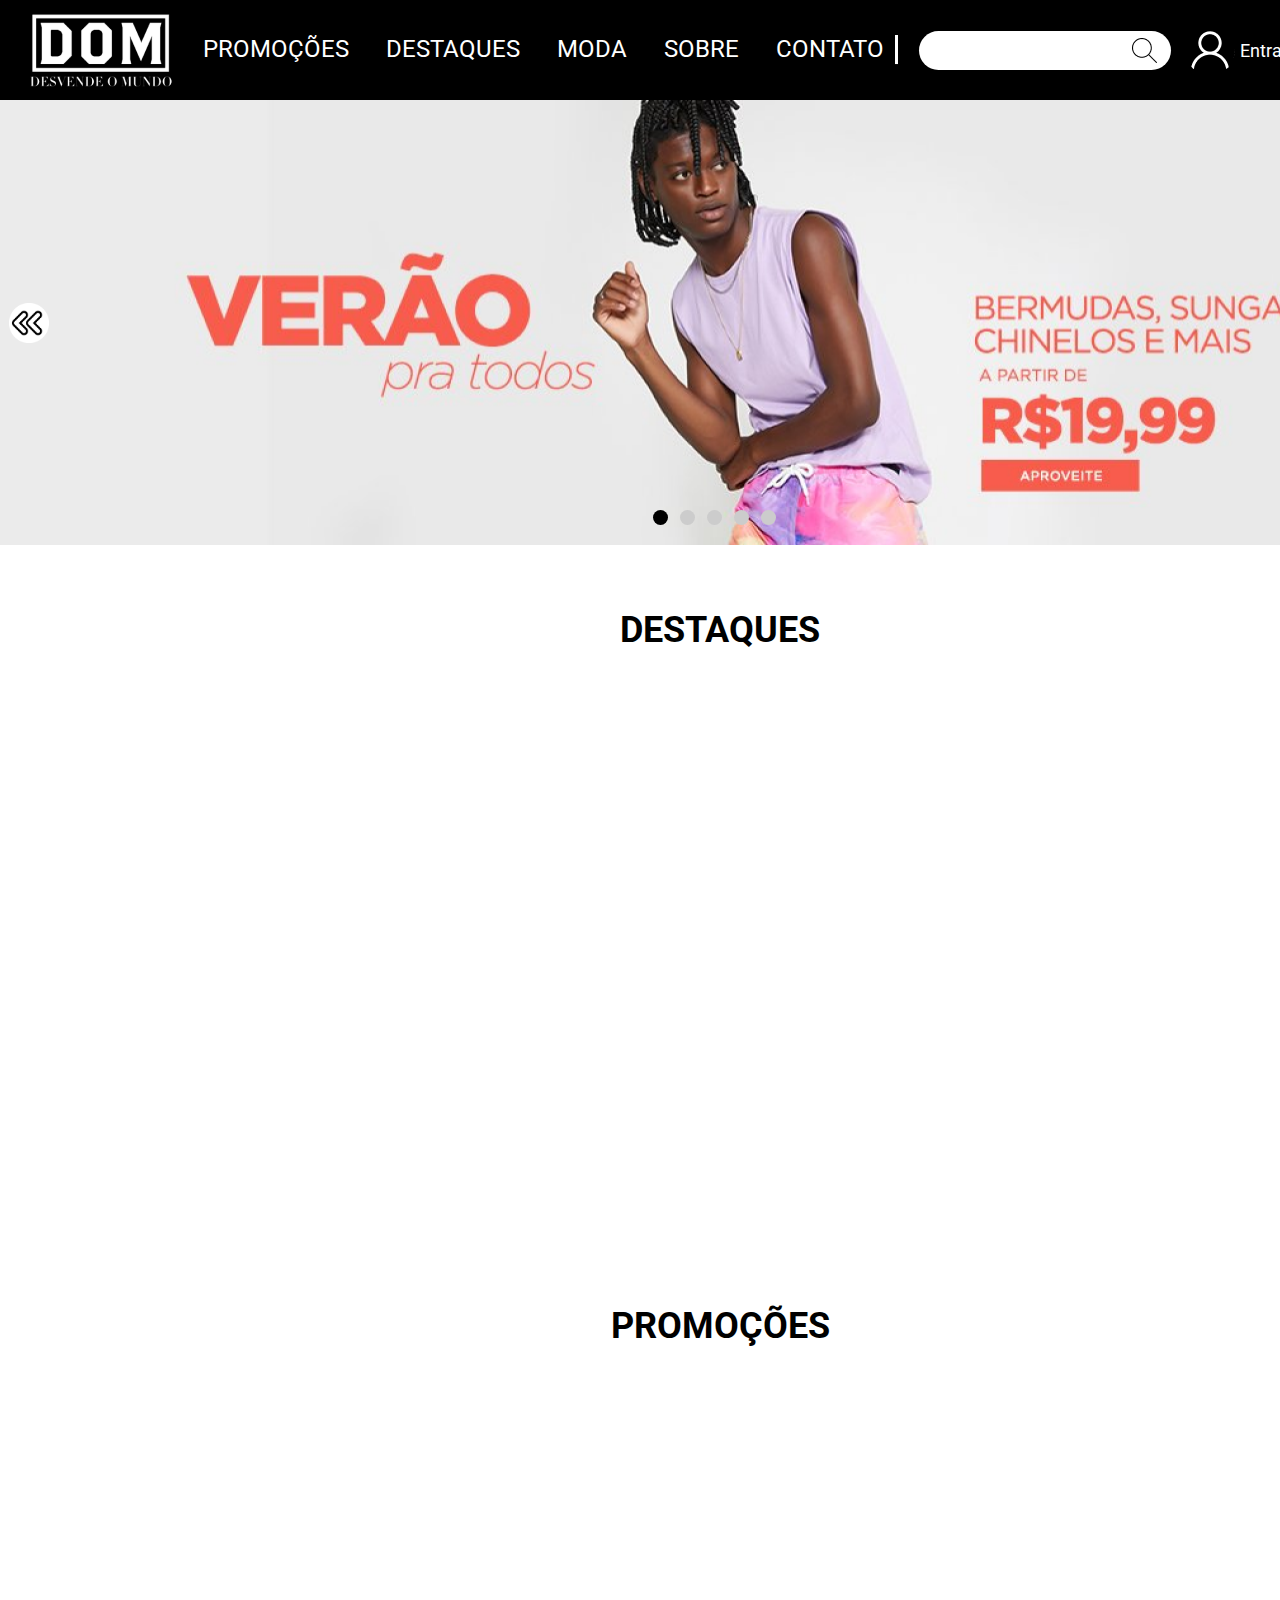
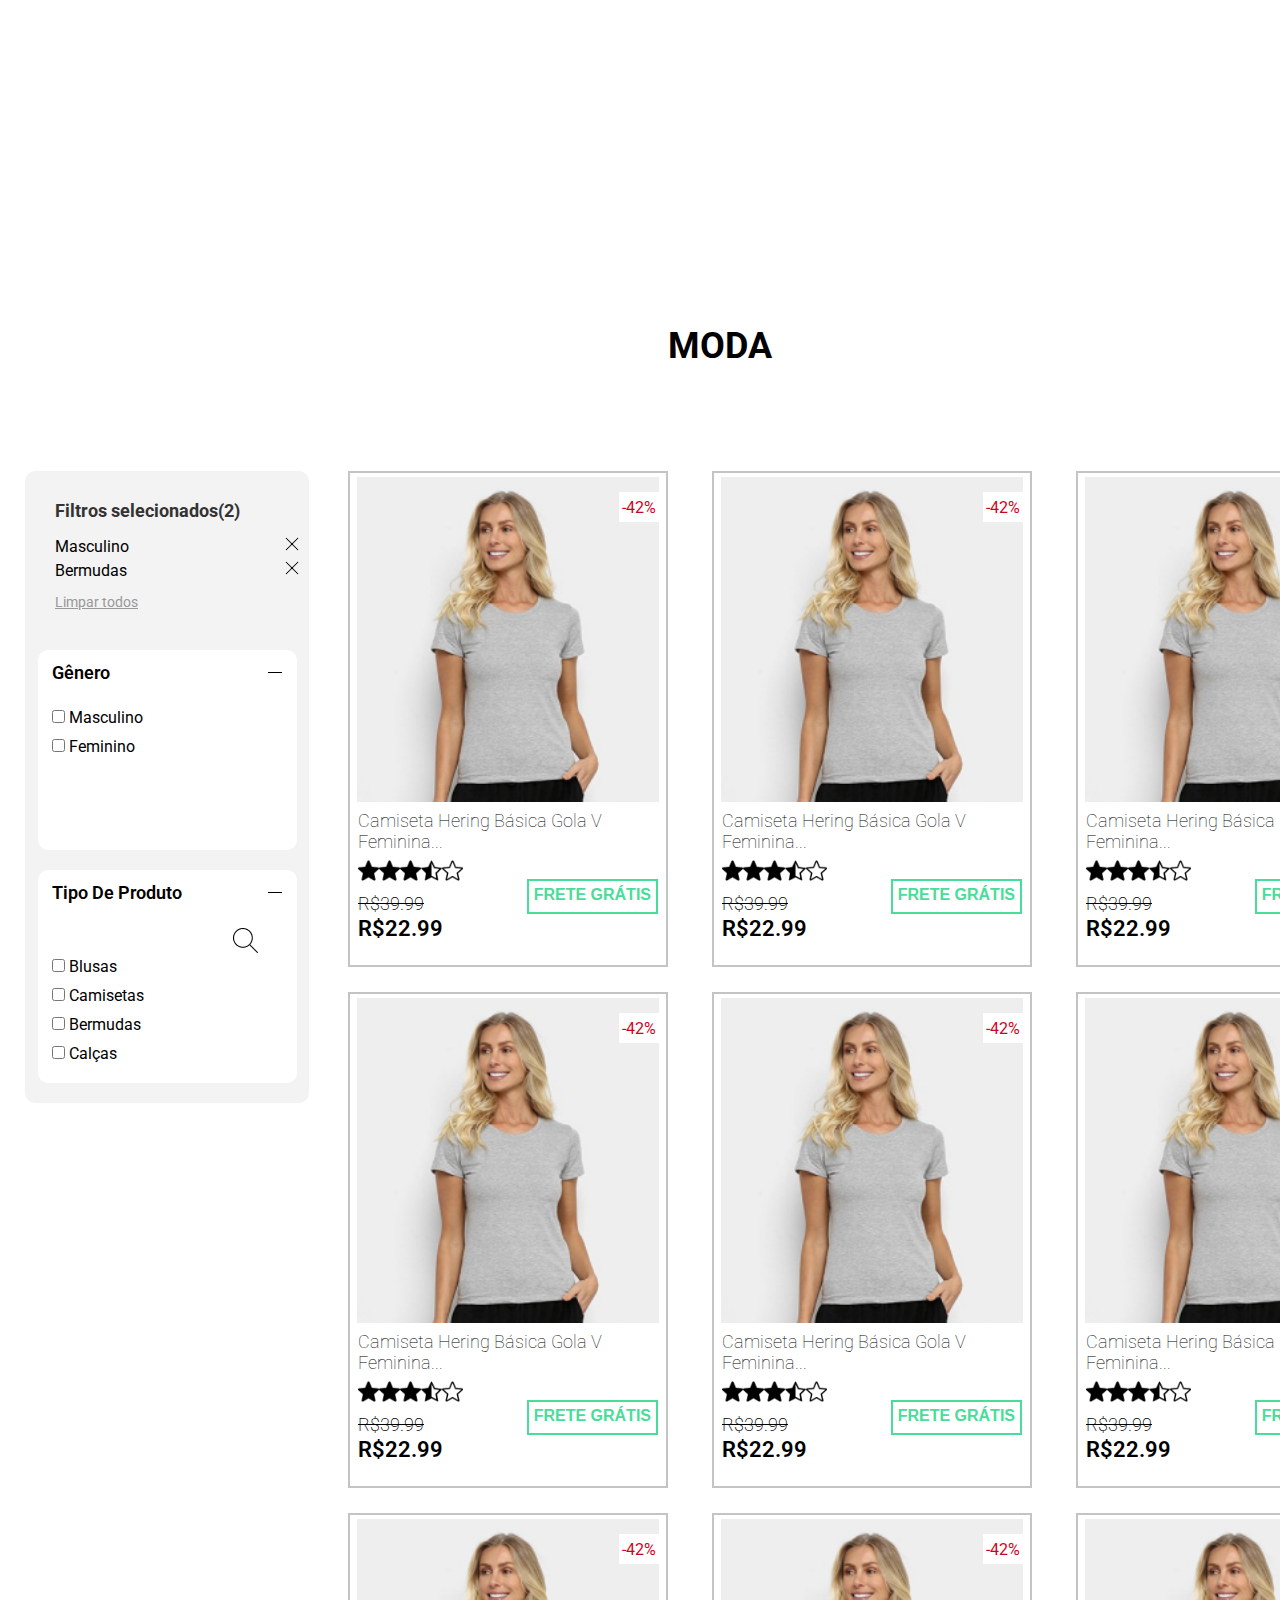
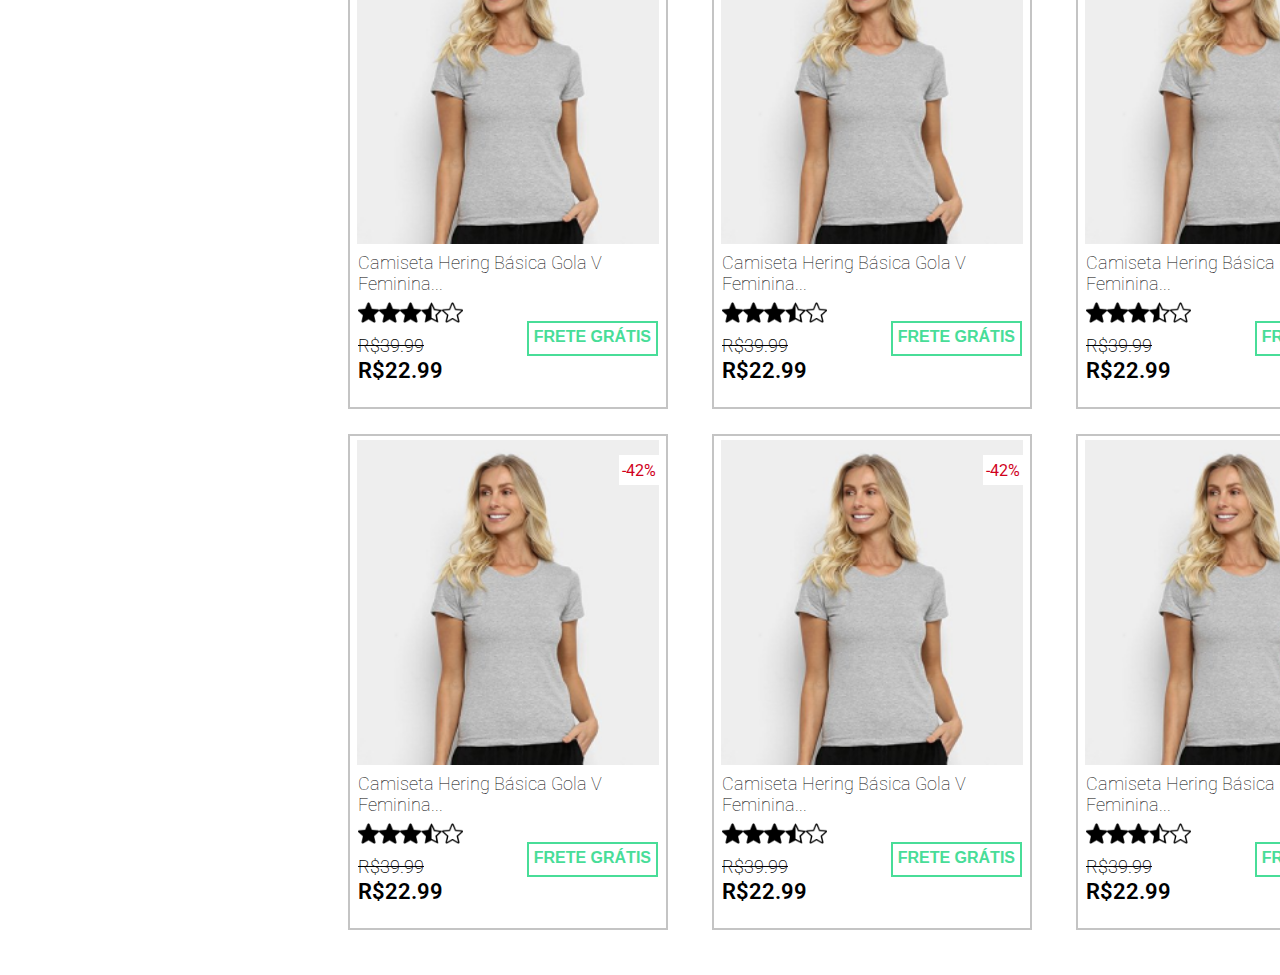
==== commit 22651a03: "section moda criado e estilizado" ====
--- a/index.html
+++ b/index.html
@@ -4,6 +4,12 @@
     <meta charset="UTF-8" />
     <meta name="viewport" content="width=device-width, initial-scale=1.0" />
     <title>DOM - Desvende o Mundo!</title>
+    <link
+      rel="icon"
+      href="./assets/img/icons/logo-icon.png"
+      sizes="60x60"
+      type="image/x-icon"
+    />
 
     <!-- Importação de font externa GoogleFonts -->
     <link rel="preconnect" href="https://fonts.googleapis.com" />
@@ -112,774 +118,794 @@
       <div class="carousel-cards-container">
         <!-- Controls Arrows -->
         <!-- <div class="controls-arrows" id=""> -->
-        <div class="arrow-container previus">
+        <div
+          class="arrow-container previus"
+          id="destaques-carousel-cards-controls-previus"
+        >
           <img src="./assets/img/icons/arrow-2-left.png" alt="" />
         </div>
-        <div class="arrow-container next">
+        <div
+          class="arrow-container next"
+          id="destaques-carousel-cards-controls-next"
+        >
           <img src="./assets/img/icons/arrow-2-right.png" alt="" />
         </div>
         <!-- </div> -->
         <!-- // Controls Arrows -->
 
         <!-- Cards -->
-        <div class="cards">
-          <!-- Card -->
-          <div class="card">
-            <div class="link">
-              <a href="#">
-                <!-- Card Image -->
-                <div class="card-image">
-                  <!-- Card Descount -->
-                  <div class="card-descount">
-                    <span>-42%</span>
-                  </div>
-                  <!-- Card Descount -->
-
-                  <img src="assets/img/products/product1.png" alt="" />
-                </div>
-                <!-- // Card Image -->
-
-                <!-- Card Details -->
-                <div class="card-details">
-                  <!-- Card Details Title -->
-                  <div class="card-details-title" id="firstCard">
-                    <span>Calça Jeans Havicssen Rasgada Masculina</span>
-                  </div>
-                  <!-- // Card Details Title -->
-
-                  <!-- Card Details Ranking -->
-                  <div class="card-details-ranking">
-                    <img
-                      src="assets/img/icons/estrela-favorito-social-cheio.png"
-                      alt=""
-                    />
-                    <img
-                      src="assets/img/icons/estrela-favorito-social-cheio.png"
-                      alt=""
-                    />
-                    <img
-                      src="assets/img/icons/estrela-favorito-social-cheio.png"
-                      alt=""
-                    />
-                    <img
-                      src="assets/img/icons/estrela-favorito-social-meio-cheio.png"
-                      alt=""
-                    />
-                    <img
-                      src="assets/img/icons/estrela-favorito-social-vazio.png"
-                      alt=""
-                    />
-                  </div>
-                  <!-- // Card Details Ranking -->
-
-                  <!-- Card Old Price -->
-                  <div class="card-details-old-price">
-                    <span>R$ 99,99</span>
-                  </div>
-                  <!-- // Card Old Price -->
-
-                  <!-- Card New Price -->
-                  <div class="card-details-new-price">
-                    <span>R$ 69,99</span>
-                  </div>
-                  <!-- // Card New Price -->
-
-                  <!-- Card Free Shipping -->
-                  <div class="card-details-free-shipping">
-                    <div>
-                      <span>frete grátis</span>
-                    </div>
-                  </div>
-                  <!-- // Card Free Shipping -->
-                </div>
-                <!-- //Card Details -->
-              </a>
-            </div>
-          </div>
-          <!-- // Card  -->
-
-
-
-
-
-
-
-
-
-          <!-- Card -->
-          <div class="card">
-            <div class="link">
-              <a href="#">
-                <!-- Card Image -->
-                <div class="card-image">
-                  <!-- Card Descount -->
-                  <div class="card-descount">
-                    <span>-42%</span>
-                  </div>
-                  <!-- Card Descount -->
-
-                  <img src="assets/img/products/product1.png" alt="" />
-                </div>
-                <!-- // Card Image -->
-
-                <!-- Card Details -->
-                <div class="card-details">
-                  <!-- Card Details Title -->
-                  <div class="card-details-title" id="firstCard">
-                    <span>Calça Jeans Havicssen Rasgada Masculina</span>
-                  </div>
-                  <!-- // Card Details Title -->
-
-                  <!-- Card Details Ranking -->
-                  <div class="card-details-ranking">
-                    <img
-                      src="assets/img/icons/estrela-favorito-social-cheio.png"
-                      alt=""
-                    />
-                    <img
-                      src="assets/img/icons/estrela-favorito-social-cheio.png"
-                      alt=""
-                    />
-                    <img
-                      src="assets/img/icons/estrela-favorito-social-cheio.png"
-                      alt=""
-                    />
-                    <img
-                      src="assets/img/icons/estrela-favorito-social-meio-cheio.png"
-                      alt=""
-                    />
-                    <img
-                      src="assets/img/icons/estrela-favorito-social-vazio.png"
-                      alt=""
-                    />
-                  </div>
-                  <!-- // Card Details Ranking -->
-
-                  <!-- Card Old Price -->
-                  <div class="card-details-old-price">
-                    <span>R$ 99,99</span>
-                  </div>
-                  <!-- // Card Old Price -->
-
-                  <!-- Card New Price -->
-                  <div class="card-details-new-price">
-                    <span>R$ 69,99</span>
-                  </div>
-                  <!-- // Card New Price -->
-
-                  <!-- Card Free Shipping -->
-                  <div class="card-details-free-shipping">
-                    <div>
-                      <span>frete grátis</span>
-                    </div>
-                  </div>
-                  <!-- // Card Free Shipping -->
-                </div>
-                <!-- //Card Details -->
-              </a>
-            </div>
-          </div>
-          <!-- // Card  -->          <!-- Card -->
-          <div class="card">
-            <div class="link">
-              <a href="#">
-                <!-- Card Image -->
-                <div class="card-image">
-                  <!-- Card Descount -->
-                  <div class="card-descount">
-                    <span>-42%</span>
-                  </div>
-                  <!-- Card Descount -->
-
-                  <img src="assets/img/products/product1.png" alt="" />
-                </div>
-                <!-- // Card Image -->
-
-                <!-- Card Details -->
-                <div class="card-details">
-                  <!-- Card Details Title -->
-                  <div class="card-details-title" id="firstCard">
-                    <span>Calça Jeans Havicssen Rasgada Masculina</span>
-                  </div>
-                  <!-- // Card Details Title -->
-
-                  <!-- Card Details Ranking -->
-                  <div class="card-details-ranking">
-                    <img
-                      src="assets/img/icons/estrela-favorito-social-cheio.png"
-                      alt=""
-                    />
-                    <img
-                      src="assets/img/icons/estrela-favorito-social-cheio.png"
-                      alt=""
-                    />
-                    <img
-                      src="assets/img/icons/estrela-favorito-social-cheio.png"
-                      alt=""
-                    />
-                    <img
-                      src="assets/img/icons/estrela-favorito-social-meio-cheio.png"
-                      alt=""
-                    />
-                    <img
-                      src="assets/img/icons/estrela-favorito-social-vazio.png"
-                      alt=""
-                    />
-                  </div>
-                  <!-- // Card Details Ranking -->
-
-                  <!-- Card Old Price -->
-                  <div class="card-details-old-price">
-                    <span>R$ 99,99</span>
-                  </div>
-                  <!-- // Card Old Price -->
-
-                  <!-- Card New Price -->
-                  <div class="card-details-new-price">
-                    <span>R$ 69,99</span>
-                  </div>
-                  <!-- // Card New Price -->
-
-                  <!-- Card Free Shipping -->
-                  <div class="card-details-free-shipping">
-                    <div>
-                      <span>frete grátis</span>
-                    </div>
-                  </div>
-                  <!-- // Card Free Shipping -->
-                </div>
-                <!-- //Card Details -->
-              </a>
-            </div>
-          </div>
-          <!-- // Card  -->          <!-- Card -->
-          <div class="card">
-            <div class="link">
-              <a href="#">
-                <!-- Card Image -->
-                <div class="card-image">
-                  <!-- Card Descount -->
-                  <div class="card-descount">
-                    <span>-42%</span>
-                  </div>
-                  <!-- Card Descount -->
-
-                  <img src="assets/img/products/product1.png" alt="" />
-                </div>
-                <!-- // Card Image -->
-
-                <!-- Card Details -->
-                <div class="card-details">
-                  <!-- Card Details Title -->
-                  <div class="card-details-title" id="firstCard">
-                    <span>Calça Jeans Havicssen Rasgada Masculina</span>
-                  </div>
-                  <!-- // Card Details Title -->
-
-                  <!-- Card Details Ranking -->
-                  <div class="card-details-ranking">
-                    <img
-                      src="assets/img/icons/estrela-favorito-social-cheio.png"
-                      alt=""
-                    />
-                    <img
-                      src="assets/img/icons/estrela-favorito-social-cheio.png"
-                      alt=""
-                    />
-                    <img
-                      src="assets/img/icons/estrela-favorito-social-cheio.png"
-                      alt=""
-                    />
-                    <img
-                      src="assets/img/icons/estrela-favorito-social-meio-cheio.png"
-                      alt=""
-                    />
-                    <img
-                      src="assets/img/icons/estrela-favorito-social-vazio.png"
-                      alt=""
-                    />
-                  </div>
-                  <!-- // Card Details Ranking -->
-
-                  <!-- Card Old Price -->
-                  <div class="card-details-old-price">
-                    <span>R$ 99,99</span>
-                  </div>
-                  <!-- // Card Old Price -->
-
-                  <!-- Card New Price -->
-                  <div class="card-details-new-price">
-                    <span>R$ 69,99</span>
-                  </div>
-                  <!-- // Card New Price -->
-
-                  <!-- Card Free Shipping -->
-                  <div class="card-details-free-shipping">
-                    <div>
-                      <span>frete grátis</span>
-                    </div>
-                  </div>
-                  <!-- // Card Free Shipping -->
-                </div>
-                <!-- //Card Details -->
-              </a>
-            </div>
-          </div>
-          <!-- // Card  -->          <!-- Card -->
-          <div class="card">
-            <div class="link">
-              <a href="#">
-                <!-- Card Image -->
-                <div class="card-image">
-                  <!-- Card Descount -->
-                  <div class="card-descount">
-                    <span>-42%</span>
-                  </div>
-                  <!-- Card Descount -->
-
-                  <img src="assets/img/products/product1.png" alt="" />
-                </div>
-                <!-- // Card Image -->
-
-                <!-- Card Details -->
-                <div class="card-details">
-                  <!-- Card Details Title -->
-                  <div class="card-details-title" id="firstCard">
-                    <span>Calça Jeans Havicssen Rasgada Masculina</span>
-                  </div>
-                  <!-- // Card Details Title -->
-
-                  <!-- Card Details Ranking -->
-                  <div class="card-details-ranking">
-                    <img
-                      src="assets/img/icons/estrela-favorito-social-cheio.png"
-                      alt=""
-                    />
-                    <img
-                      src="assets/img/icons/estrela-favorito-social-cheio.png"
-                      alt=""
-                    />
-                    <img
-                      src="assets/img/icons/estrela-favorito-social-cheio.png"
-                      alt=""
-                    />
-                    <img
-                      src="assets/img/icons/estrela-favorito-social-meio-cheio.png"
-                      alt=""
-                    />
-                    <img
-                      src="assets/img/icons/estrela-favorito-social-vazio.png"
-                      alt=""
-                    />
-                  </div>
-                  <!-- // Card Details Ranking -->
-
-                  <!-- Card Old Price -->
-                  <div class="card-details-old-price">
-                    <span>R$ 99,99</span>
-                  </div>
-                  <!-- // Card Old Price -->
-
-                  <!-- Card New Price -->
-                  <div class="card-details-new-price">
-                    <span>R$ 69,99</span>
-                  </div>
-                  <!-- // Card New Price -->
-
-                  <!-- Card Free Shipping -->
-                  <div class="card-details-free-shipping">
-                    <div>
-                      <span>frete grátis</span>
-                    </div>
-                  </div>
-                  <!-- // Card Free Shipping -->
-                </div>
-                <!-- //Card Details -->
-              </a>
-            </div>
-          </div>
-          <!-- // Card  -->          <!-- Card -->
-          <div class="card">
-            <div class="link">
-              <a href="#">
-                <!-- Card Image -->
-                <div class="card-image">
-                  <!-- Card Descount -->
-                  <div class="card-descount">
-                    <span>-42%</span>
-                  </div>
-                  <!-- Card Descount -->
-
-                  <img src="assets/img/products/product1.png" alt="" />
-                </div>
-                <!-- // Card Image -->
-
-                <!-- Card Details -->
-                <div class="card-details">
-                  <!-- Card Details Title -->
-                  <div class="card-details-title" id="firstCard">
-                    <span>Calça Jeans Havicssen Rasgada Masculina</span>
-                  </div>
-                  <!-- // Card Details Title -->
-
-                  <!-- Card Details Ranking -->
-                  <div class="card-details-ranking">
-                    <img
-                      src="assets/img/icons/estrela-favorito-social-cheio.png"
-                      alt=""
-                    />
-                    <img
-                      src="assets/img/icons/estrela-favorito-social-cheio.png"
-                      alt=""
-                    />
-                    <img
-                      src="assets/img/icons/estrela-favorito-social-cheio.png"
-                      alt=""
-                    />
-                    <img
-                      src="assets/img/icons/estrela-favorito-social-meio-cheio.png"
-                      alt=""
-                    />
-                    <img
-                      src="assets/img/icons/estrela-favorito-social-vazio.png"
-                      alt=""
-                    />
-                  </div>
-                  <!-- // Card Details Ranking -->
-
-                  <!-- Card Old Price -->
-                  <div class="card-details-old-price">
-                    <span>R$ 99,99</span>
-                  </div>
-                  <!-- // Card Old Price -->
-
-                  <!-- Card New Price -->
-                  <div class="card-details-new-price">
-                    <span>R$ 69,99</span>
-                  </div>
-                  <!-- // Card New Price -->
-
-                  <!-- Card Free Shipping -->
-                  <div class="card-details-free-shipping">
-                    <div>
-                      <span>frete grátis</span>
-                    </div>
-                  </div>
-                  <!-- // Card Free Shipping -->
-                </div>
-                <!-- //Card Details -->
-              </a>
-            </div>
-          </div>
-          <!-- // Card  -->          <!-- Card -->
-          <div class="card">
-            <div class="link">
-              <a href="#">
-                <!-- Card Image -->
-                <div class="card-image">
-                  <!-- Card Descount -->
-                  <div class="card-descount">
-                    <span>-42%</span>
-                  </div>
-                  <!-- Card Descount -->
-
-                  <img src="assets/img/products/product1.png" alt="" />
-                </div>
-                <!-- // Card Image -->
-
-                <!-- Card Details -->
-                <div class="card-details">
-                  <!-- Card Details Title -->
-                  <div class="card-details-title" id="firstCard">
-                    <span>Calça Jeans Havicssen Rasgada Masculina</span>
-                  </div>
-                  <!-- // Card Details Title -->
-
-                  <!-- Card Details Ranking -->
-                  <div class="card-details-ranking">
-                    <img
-                      src="assets/img/icons/estrela-favorito-social-cheio.png"
-                      alt=""
-                    />
-                    <img
-                      src="assets/img/icons/estrela-favorito-social-cheio.png"
-                      alt=""
-                    />
-                    <img
-                      src="assets/img/icons/estrela-favorito-social-cheio.png"
-                      alt=""
-                    />
-                    <img
-                      src="assets/img/icons/estrela-favorito-social-meio-cheio.png"
-                      alt=""
-                    />
-                    <img
-                      src="assets/img/icons/estrela-favorito-social-vazio.png"
-                      alt=""
-                    />
-                  </div>
-                  <!-- // Card Details Ranking -->
-
-                  <!-- Card Old Price -->
-                  <div class="card-details-old-price">
-                    <span>R$ 99,99</span>
-                  </div>
-                  <!-- // Card Old Price -->
-
-                  <!-- Card New Price -->
-                  <div class="card-details-new-price">
-                    <span>R$ 69,99</span>
-                  </div>
-                  <!-- // Card New Price -->
-
-                  <!-- Card Free Shipping -->
-                  <div class="card-details-free-shipping">
-                    <div>
-                      <span>frete grátis</span>
-                    </div>
-                  </div>
-                  <!-- // Card Free Shipping -->
-                </div>
-                <!-- //Card Details -->
-              </a>
-            </div>
-          </div>
-          <!-- // Card  -->          <!-- Card -->
-          <div class="card">
-            <div class="link">
-              <a href="#">
-                <!-- Card Image -->
-                <div class="card-image">
-                  <!-- Card Descount -->
-                  <div class="card-descount">
-                    <span>-42%</span>
-                  </div>
-                  <!-- Card Descount -->
-
-                  <img src="assets/img/products/product1.png" alt="" />
-                </div>
-                <!-- // Card Image -->
-
-                <!-- Card Details -->
-                <div class="card-details">
-                  <!-- Card Details Title -->
-                  <div class="card-details-title" id="firstCard">
-                    <span>Calça Jeans Havicssen Rasgada Masculina</span>
-                  </div>
-                  <!-- // Card Details Title -->
-
-                  <!-- Card Details Ranking -->
-                  <div class="card-details-ranking">
-                    <img
-                      src="assets/img/icons/estrela-favorito-social-cheio.png"
-                      alt=""
-                    />
-                    <img
-                      src="assets/img/icons/estrela-favorito-social-cheio.png"
-                      alt=""
-                    />
-                    <img
-                      src="assets/img/icons/estrela-favorito-social-cheio.png"
-                      alt=""
-                    />
-                    <img
-                      src="assets/img/icons/estrela-favorito-social-meio-cheio.png"
-                      alt=""
-                    />
-                    <img
-                      src="assets/img/icons/estrela-favorito-social-vazio.png"
-                      alt=""
-                    />
-                  </div>
-                  <!-- // Card Details Ranking -->
-
-                  <!-- Card Old Price -->
-                  <div class="card-details-old-price">
-                    <span>R$ 99,99</span>
-                  </div>
-                  <!-- // Card Old Price -->
-
-                  <!-- Card New Price -->
-                  <div class="card-details-new-price">
-                    <span>R$ 69,99</span>
-                  </div>
-                  <!-- // Card New Price -->
-
-                  <!-- Card Free Shipping -->
-                  <div class="card-details-free-shipping">
-                    <div>
-                      <span>frete grátis</span>
-                    </div>
-                  </div>
-                  <!-- // Card Free Shipping -->
-                </div>
-                <!-- //Card Details -->
-              </a>
-            </div>
-          </div>
-          <!-- // Card  -->          <!-- Card -->
-          <div class="card">
-            <div class="link">
-              <a href="#">
-                <!-- Card Image -->
-                <div class="card-image">
-                  <!-- Card Descount -->
-                  <div class="card-descount">
-                    <span>-42%</span>
-                  </div>
-                  <!-- Card Descount -->
-
-                  <img src="assets/img/products/product1.png" alt="" />
-                </div>
-                <!-- // Card Image -->
-
-                <!-- Card Details -->
-                <div class="card-details">
-                  <!-- Card Details Title -->
-                  <div class="card-details-title" id="firstCard">
-                    <span>Calça Jeans Havicssen Rasgada Masculina</span>
-                  </div>
-                  <!-- // Card Details Title -->
-
-                  <!-- Card Details Ranking -->
-                  <div class="card-details-ranking">
-                    <img
-                      src="assets/img/icons/estrela-favorito-social-cheio.png"
-                      alt=""
-                    />
-                    <img
-                      src="assets/img/icons/estrela-favorito-social-cheio.png"
-                      alt=""
-                    />
-                    <img
-                      src="assets/img/icons/estrela-favorito-social-cheio.png"
-                      alt=""
-                    />
-                    <img
-                      src="assets/img/icons/estrela-favorito-social-meio-cheio.png"
-                      alt=""
-                    />
-                    <img
-                      src="assets/img/icons/estrela-favorito-social-vazio.png"
-                      alt=""
-                    />
-                  </div>
-                  <!-- // Card Details Ranking -->
-
-                  <!-- Card Old Price -->
-                  <div class="card-details-old-price">
-                    <span>R$ 99,99</span>
-                  </div>
-                  <!-- // Card Old Price -->
-
-                  <!-- Card New Price -->
-                  <div class="card-details-new-price">
-                    <span>R$ 69,99</span>
-                  </div>
-                  <!-- // Card New Price -->
-
-                  <!-- Card Free Shipping -->
-                  <div class="card-details-free-shipping">
-                    <div>
-                      <span>frete grátis</span>
-                    </div>
-                  </div>
-                  <!-- // Card Free Shipping -->
-                </div>
-                <!-- //Card Details -->
-              </a>
-            </div>
-          </div>
-          <!-- // Card  -->          <!-- Card -->
-          <div class="card">
-            <div class="link">
-              <a href="#">
-                <!-- Card Image -->
-                <div class="card-image">
-                  <!-- Card Descount -->
-                  <div class="card-descount">
-                    <span>-42%</span>
-                  </div>
-                  <!-- Card Descount -->
-
-                  <img src="assets/img/products/product1.png" alt="" />
-                </div>
-                <!-- // Card Image -->
-
-                <!-- Card Details -->
-                <div class="card-details">
-                  <!-- Card Details Title -->
-                  <div class="card-details-title" id="firstCard">
-                    <span>Calça Jeans Havicssen Rasgada Masculina</span>
-                  </div>
-                  <!-- // Card Details Title -->
-
-                  <!-- Card Details Ranking -->
-                  <div class="card-details-ranking">
-                    <img
-                      src="assets/img/icons/estrela-favorito-social-cheio.png"
-                      alt=""
-                    />
-                    <img
-                      src="assets/img/icons/estrela-favorito-social-cheio.png"
-                      alt=""
-                    />
-                    <img
-                      src="assets/img/icons/estrela-favorito-social-cheio.png"
-                      alt=""
-                    />
-                    <img
-                      src="assets/img/icons/estrela-favorito-social-meio-cheio.png"
-                      alt=""
-                    />
-                    <img
-                      src="assets/img/icons/estrela-favorito-social-vazio.png"
-                      alt=""
-                    />
-                  </div>
-                  <!-- // Card Details Ranking -->
-
-                  <!-- Card Old Price -->
-                  <div class="card-details-old-price">
-                    <span>R$ 99,99</span>
-                  </div>
-                  <!-- // Card Old Price -->
-
-                  <!-- Card New Price -->
-                  <div class="card-details-new-price">
-                    <span>R$ 69,99</span>
-                  </div>
-                  <!-- // Card New Price -->
-
-                  <!-- Card Free Shipping -->
-                  <div class="card-details-free-shipping">
-                    <div>
-                      <span>frete grátis</span>
-                    </div>
-                  </div>
-                  <!-- // Card Free Shipping -->
-                </div>
-                <!-- //Card Details -->
-              </a>
-            </div>
-          </div>
-          <!-- // Card  -->
-
-
-
-
-
-
-
-
-
-
-
-        </div>
+        <div class="cards" id="destaques-carousel-cards-container"></div>
         <!-- // Cards -->
       </div>
       <!-- // Carousel Cards Container -->
     </section>
     <!-- // Destaques -->
+
+    <!-- Promoções -->
+    <section class="container-promocoes container">
+      <!-- Section Title -->
+      <div class="section-title">
+        <h1>promoções</h1>
+      </div>
+      <!-- Section Title -->
+
+      <!-- Carousel Cards Container -->
+      <div class="carousel-cards-container">
+        <!-- Controls Arrows -->
+        <!-- <div class="controls-arrows" id=""> -->
+        <div
+          class="arrow-container previus"
+          id="promocoes-carousel-cards-controls-previus"
+        >
+          <img src="./assets/img/icons/arrow-2-left.png" alt="" />
+        </div>
+        <div
+          class="arrow-container next"
+          id="promocoes-carousel-cards-controls-next"
+        >
+          <img src="./assets/img/icons/arrow-2-right.png" alt="" />
+        </div>
+        <!-- </div> -->
+        <!-- // Controls Arrows -->
+
+        <!-- Cards -->
+        <div class="cards" id="promocoes-carousel-cards-container"></div>
+        <!-- // Cards -->
+      </div>
+      <!-- // Carousel Cards Container -->
+    </section>
+    <!-- // Promções -->
+
+    <!-- Moda -->
+    <div class="container-moda container">
+      <!-- Section Title -->
+      <div class="section-title">
+        <h1>moda</h1>
+      </div>
+      <!-- Section Title -->
+
+      <!-- Container Conteudo -->
+      <div class="container-moda-conteudo">
+        <!-- Filtros -->
+        <div class="container-moda-filtros">
+          <!-- Filtros Selecionados -->
+          <div class="container-moda-filtros-selecionados">
+            <h2>Filtros selecionados(2)</h2>
+
+            <div class="container-moda-filtros-selecionados-filtros">
+              <!-- Filtro Selecionado -->
+              <div class="filtro-selecionado">
+                <span>Masculino</span>
+                <img src="./assets/img/icons/close.png" alt="x" />
+              </div>
+              <!-- // Filtro Selecionado -->
+
+              <!-- Filtro Selecionado -->
+              <div class="filtro-selecionado">
+                <span>Bermudas</span>
+                <img src="./assets/img/icons/close.png" alt="x" />
+              </div>
+              <!-- // Filtro Selecionado -->
+            </div>
+
+            <div class="container-limpar-filtros">
+              <span>Limpar todos</span>
+            </div>
+          </div>
+          <!-- // Filtros Selecionados -->
+
+          <!-- Gênero -->
+          <div class="container-moda-filtros-container">
+            <!-- Filtros header -->
+            <div class="filtros-header">
+              <span>gênero</span>
+              <img src="./assets/img/icons/bar.png" alt="" />
+            </div>
+            <!-- // Filtros header -->
+
+            <!-- Container de Filtros -->
+            <div class="container-filtros-conteudo">
+              <!-- Filtro -->
+              <div class="filtro-chk">
+                <input type="checkbox" name="chkMaculino" id="" />
+                <label for="chkMaculino">Masculino</label>
+              </div>
+              <!-- // Filtro -->
+
+              <!-- Filtro -->
+              <div class="filtro-chk">
+                <input type="checkbox" name="chkFeminino" id="" />
+                <label for="chkFeminino">Feminino</label>
+              </div>
+              <!-- // Filtro -->
+            </div>
+            <!-- Container de Filtros -->
+          </div>
+          <!-- // Gênero -->
+
+          <!-- Tipo de Produto -->
+          <div class="container-moda-filtros-container">
+            <!-- Filtros header -->
+            <div class="filtros-header">
+              <span>Tipo de produto</span>
+              <img src="./assets/img/icons/bar.png" alt="" />
+            </div>
+            <!-- // Filtros header -->
+
+            <!-- Pesquisa -->
+            <div class="filtro-tipo-produto-pesquisa">
+              <input type="text" />
+              <img src="assets/img/icons/search 1.png" alt="" />
+            </div>
+            <!-- // Pesquisa -->
+
+            <!-- Container de Filtros -->
+            <div class="container-filtros-conteudo">
+              <!-- Filtro -->
+              <div class="filtro-chk">
+                <input type="checkbox" name="chkBlusas" id="" />
+                <label for="chkBlusas">Blusas</label>
+              </div>
+              <!-- // Filtro -->
+              <!-- Filtro -->
+              <div class="filtro-chk">
+                <input type="checkbox" name="chkBlusas" id="" />
+                <label for="chkBlusas">Camisetas</label>
+              </div>
+              <!-- // Filtro -->
+              <!-- Filtro -->
+              <div class="filtro-chk">
+                <input type="checkbox" name="chkBlusas" id="" />
+                <label for="chkBlusas">Bermudas</label>
+              </div>
+              <!-- // Filtro -->
+              <!-- Filtro -->
+              <div class="filtro-chk">
+                <input type="checkbox" name="chkBlusas" id="" />
+                <label for="chkBlusas">Calças</label>
+              </div>
+              <!-- // Filtro -->
+            </div>
+            <!-- // Container de Filtros -->
+          </div>
+          <!-- // Tipo de Produto -->
+        </div>
+        <!-- // Filtros -->
+
+        <!-- Produtos -->
+        <div class="container-moda-produtos">
+          <div class="card" id="promocoes-carousel-cards-card-first-card">
+            <!-- Card Image -->
+            <div class="card-image">
+              <!-- Card Descount -->
+              <div class="card-descount visible">
+                <span>-42%</span>
+              </div>
+              <!-- Card Descount -->
+      
+              <img src="./assets/img/products/product6.png" alt="Camiseta Hering Básica Gola V Feminina">
+            </div>
+            <!-- // Card Image -->
+      
+            <!-- Card Details -->
+            <div class="card-details">
+              <!-- Card Details Title -->
+              <div class="card-details-title">
+                <a href="#">Camiseta Hering Básica Gola V Feminina...</a>
+              </div>
+              <!-- // Card Details Title -->
+      
+              <!-- Card Details Ranking -->
+              <div class="card-details-ranking visible">
+                <img src="assets/img/icons/estrela-favorito-social-cheio.png" alt=""><img src="assets/img/icons/estrela-favorito-social-cheio.png" alt=""><img src="assets/img/icons/estrela-favorito-social-cheio.png" alt=""><img src="assets/img/icons/estrela-favorito-social-meio-cheio.png" alt=""><img src="assets/img/icons/estrela-favorito-social-vazio.png" alt="">
+              </div>
+              <!-- // Card Details Ranking -->
+      
+              <!-- Card Old Price -->
+              <div class="card-details-old-price visible">
+                <span>R$39.99</span>
+              </div>
+              <!-- // Card Old Price -->
+      
+              <!-- Card New Price -->
+              <div class="card-details-new-price">
+                <span>R$22.99</span>
+              </div>
+              <!-- // Card New Price -->
+      
+              <!-- Card Free Shipping -->
+              <div class="card-details-free-shipping visible">
+                <div>
+                  <span>frete grátis</span>
+                </div>
+              </div>
+              <!-- // Card Free Shipping -->
+            </div>
+            <!-- //Card Details -->  
+          
+          </div>
+
+
+
+
+          <div class="card" id="promocoes-carousel-cards-card-first-card">
+            <!-- Card Image -->
+            <div class="card-image">
+              <!-- Card Descount -->
+              <div class="card-descount visible">
+                <span>-42%</span>
+              </div>
+              <!-- Card Descount -->
+      
+              <img src="./assets/img/products/product6.png" alt="Camiseta Hering Básica Gola V Feminina">
+            </div>
+            <!-- // Card Image -->
+      
+            <!-- Card Details -->
+            <div class="card-details">
+              <!-- Card Details Title -->
+              <div class="card-details-title">
+                <a href="#">Camiseta Hering Básica Gola V Feminina...</a>
+              </div>
+              <!-- // Card Details Title -->
+      
+              <!-- Card Details Ranking -->
+              <div class="card-details-ranking visible">
+                <img src="assets/img/icons/estrela-favorito-social-cheio.png" alt=""><img src="assets/img/icons/estrela-favorito-social-cheio.png" alt=""><img src="assets/img/icons/estrela-favorito-social-cheio.png" alt=""><img src="assets/img/icons/estrela-favorito-social-meio-cheio.png" alt=""><img src="assets/img/icons/estrela-favorito-social-vazio.png" alt="">
+              </div>
+              <!-- // Card Details Ranking -->
+      
+              <!-- Card Old Price -->
+              <div class="card-details-old-price visible">
+                <span>R$39.99</span>
+              </div>
+              <!-- // Card Old Price -->
+      
+              <!-- Card New Price -->
+              <div class="card-details-new-price">
+                <span>R$22.99</span>
+              </div>
+              <!-- // Card New Price -->
+      
+              <!-- Card Free Shipping -->
+              <div class="card-details-free-shipping visible">
+                <div>
+                  <span>frete grátis</span>
+                </div>
+              </div>
+              <!-- // Card Free Shipping -->
+            </div>
+            <!-- //Card Details -->  
+          
+          </div>
+          <div class="card" id="promocoes-carousel-cards-card-first-card">
+            <!-- Card Image -->
+            <div class="card-image">
+              <!-- Card Descount -->
+              <div class="card-descount visible">
+                <span>-42%</span>
+              </div>
+              <!-- Card Descount -->
+      
+              <img src="./assets/img/products/product6.png" alt="Camiseta Hering Básica Gola V Feminina">
+            </div>
+            <!-- // Card Image -->
+      
+            <!-- Card Details -->
+            <div class="card-details">
+              <!-- Card Details Title -->
+              <div class="card-details-title">
+                <a href="#">Camiseta Hering Básica Gola V Feminina...</a>
+              </div>
+              <!-- // Card Details Title -->
+      
+              <!-- Card Details Ranking -->
+              <div class="card-details-ranking visible">
+                <img src="assets/img/icons/estrela-favorito-social-cheio.png" alt=""><img src="assets/img/icons/estrela-favorito-social-cheio.png" alt=""><img src="assets/img/icons/estrela-favorito-social-cheio.png" alt=""><img src="assets/img/icons/estrela-favorito-social-meio-cheio.png" alt=""><img src="assets/img/icons/estrela-favorito-social-vazio.png" alt="">
+              </div>
+              <!-- // Card Details Ranking -->
+      
+              <!-- Card Old Price -->
+              <div class="card-details-old-price visible">
+                <span>R$39.99</span>
+              </div>
+              <!-- // Card Old Price -->
+      
+              <!-- Card New Price -->
+              <div class="card-details-new-price">
+                <span>R$22.99</span>
+              </div>
+              <!-- // Card New Price -->
+      
+              <!-- Card Free Shipping -->
+              <div class="card-details-free-shipping visible">
+                <div>
+                  <span>frete grátis</span>
+                </div>
+              </div>
+              <!-- // Card Free Shipping -->
+            </div>
+            <!-- //Card Details -->  
+          
+          </div>
+          <div class="card" id="promocoes-carousel-cards-card-first-card">
+            <!-- Card Image -->
+            <div class="card-image">
+              <!-- Card Descount -->
+              <div class="card-descount visible">
+                <span>-42%</span>
+              </div>
+              <!-- Card Descount -->
+      
+              <img src="./assets/img/products/product6.png" alt="Camiseta Hering Básica Gola V Feminina">
+            </div>
+            <!-- // Card Image -->
+      
+            <!-- Card Details -->
+            <div class="card-details">
+              <!-- Card Details Title -->
+              <div class="card-details-title">
+                <a href="#">Camiseta Hering Básica Gola V Feminina...</a>
+              </div>
+              <!-- // Card Details Title -->
+      
+              <!-- Card Details Ranking -->
+              <div class="card-details-ranking visible">
+                <img src="assets/img/icons/estrela-favorito-social-cheio.png" alt=""><img src="assets/img/icons/estrela-favorito-social-cheio.png" alt=""><img src="assets/img/icons/estrela-favorito-social-cheio.png" alt=""><img src="assets/img/icons/estrela-favorito-social-meio-cheio.png" alt=""><img src="assets/img/icons/estrela-favorito-social-vazio.png" alt="">
+              </div>
+              <!-- // Card Details Ranking -->
+      
+              <!-- Card Old Price -->
+              <div class="card-details-old-price visible">
+                <span>R$39.99</span>
+              </div>
+              <!-- // Card Old Price -->
+      
+              <!-- Card New Price -->
+              <div class="card-details-new-price">
+                <span>R$22.99</span>
+              </div>
+              <!-- // Card New Price -->
+      
+              <!-- Card Free Shipping -->
+              <div class="card-details-free-shipping visible">
+                <div>
+                  <span>frete grátis</span>
+                </div>
+              </div>
+              <!-- // Card Free Shipping -->
+            </div>
+            <!-- //Card Details -->  
+          
+          </div>
+          <div class="card" id="promocoes-carousel-cards-card-first-card">
+            <!-- Card Image -->
+            <div class="card-image">
+              <!-- Card Descount -->
+              <div class="card-descount visible">
+                <span>-42%</span>
+              </div>
+              <!-- Card Descount -->
+      
+              <img src="./assets/img/products/product6.png" alt="Camiseta Hering Básica Gola V Feminina">
+            </div>
+            <!-- // Card Image -->
+      
+            <!-- Card Details -->
+            <div class="card-details">
+              <!-- Card Details Title -->
+              <div class="card-details-title">
+                <a href="#">Camiseta Hering Básica Gola V Feminina...</a>
+              </div>
+              <!-- // Card Details Title -->
+      
+              <!-- Card Details Ranking -->
+              <div class="card-details-ranking visible">
+                <img src="assets/img/icons/estrela-favorito-social-cheio.png" alt=""><img src="assets/img/icons/estrela-favorito-social-cheio.png" alt=""><img src="assets/img/icons/estrela-favorito-social-cheio.png" alt=""><img src="assets/img/icons/estrela-favorito-social-meio-cheio.png" alt=""><img src="assets/img/icons/estrela-favorito-social-vazio.png" alt="">
+              </div>
+              <!-- // Card Details Ranking -->
+      
+              <!-- Card Old Price -->
+              <div class="card-details-old-price visible">
+                <span>R$39.99</span>
+              </div>
+              <!-- // Card Old Price -->
+      
+              <!-- Card New Price -->
+              <div class="card-details-new-price">
+                <span>R$22.99</span>
+              </div>
+              <!-- // Card New Price -->
+      
+              <!-- Card Free Shipping -->
+              <div class="card-details-free-shipping visible">
+                <div>
+                  <span>frete grátis</span>
+                </div>
+              </div>
+              <!-- // Card Free Shipping -->
+            </div>
+            <!-- //Card Details -->  
+          
+          </div>
+          <div class="card" id="promocoes-carousel-cards-card-first-card">
+            <!-- Card Image -->
+            <div class="card-image">
+              <!-- Card Descount -->
+              <div class="card-descount visible">
+                <span>-42%</span>
+              </div>
+              <!-- Card Descount -->
+      
+              <img src="./assets/img/products/product6.png" alt="Camiseta Hering Básica Gola V Feminina">
+            </div>
+            <!-- // Card Image -->
+      
+            <!-- Card Details -->
+            <div class="card-details">
+              <!-- Card Details Title -->
+              <div class="card-details-title">
+                <a href="#">Camiseta Hering Básica Gola V Feminina...</a>
+              </div>
+              <!-- // Card Details Title -->
+      
+              <!-- Card Details Ranking -->
+              <div class="card-details-ranking visible">
+                <img src="assets/img/icons/estrela-favorito-social-cheio.png" alt=""><img src="assets/img/icons/estrela-favorito-social-cheio.png" alt=""><img src="assets/img/icons/estrela-favorito-social-cheio.png" alt=""><img src="assets/img/icons/estrela-favorito-social-meio-cheio.png" alt=""><img src="assets/img/icons/estrela-favorito-social-vazio.png" alt="">
+              </div>
+              <!-- // Card Details Ranking -->
+      
+              <!-- Card Old Price -->
+              <div class="card-details-old-price visible">
+                <span>R$39.99</span>
+              </div>
+              <!-- // Card Old Price -->
+      
+              <!-- Card New Price -->
+              <div class="card-details-new-price">
+                <span>R$22.99</span>
+              </div>
+              <!-- // Card New Price -->
+      
+              <!-- Card Free Shipping -->
+              <div class="card-details-free-shipping visible">
+                <div>
+                  <span>frete grátis</span>
+                </div>
+              </div>
+              <!-- // Card Free Shipping -->
+            </div>
+            <!-- //Card Details -->  
+          
+          </div>
+          <div class="card" id="promocoes-carousel-cards-card-first-card">
+            <!-- Card Image -->
+            <div class="card-image">
+              <!-- Card Descount -->
+              <div class="card-descount visible">
+                <span>-42%</span>
+              </div>
+              <!-- Card Descount -->
+      
+              <img src="./assets/img/products/product6.png" alt="Camiseta Hering Básica Gola V Feminina">
+            </div>
+            <!-- // Card Image -->
+      
+            <!-- Card Details -->
+            <div class="card-details">
+              <!-- Card Details Title -->
+              <div class="card-details-title">
+                <a href="#">Camiseta Hering Básica Gola V Feminina...</a>
+              </div>
+              <!-- // Card Details Title -->
+      
+              <!-- Card Details Ranking -->
+              <div class="card-details-ranking visible">
+                <img src="assets/img/icons/estrela-favorito-social-cheio.png" alt=""><img src="assets/img/icons/estrela-favorito-social-cheio.png" alt=""><img src="assets/img/icons/estrela-favorito-social-cheio.png" alt=""><img src="assets/img/icons/estrela-favorito-social-meio-cheio.png" alt=""><img src="assets/img/icons/estrela-favorito-social-vazio.png" alt="">
+              </div>
+              <!-- // Card Details Ranking -->
+      
+              <!-- Card Old Price -->
+              <div class="card-details-old-price visible">
+                <span>R$39.99</span>
+              </div>
+              <!-- // Card Old Price -->
+      
+              <!-- Card New Price -->
+              <div class="card-details-new-price">
+                <span>R$22.99</span>
+              </div>
+              <!-- // Card New Price -->
+      
+              <!-- Card Free Shipping -->
+              <div class="card-details-free-shipping visible">
+                <div>
+                  <span>frete grátis</span>
+                </div>
+              </div>
+              <!-- // Card Free Shipping -->
+            </div>
+            <!-- //Card Details -->  
+          
+          </div>
+          <div class="card" id="promocoes-carousel-cards-card-first-card">
+            <!-- Card Image -->
+            <div class="card-image">
+              <!-- Card Descount -->
+              <div class="card-descount visible">
+                <span>-42%</span>
+              </div>
+              <!-- Card Descount -->
+      
+              <img src="./assets/img/products/product6.png" alt="Camiseta Hering Básica Gola V Feminina">
+            </div>
+            <!-- // Card Image -->
+      
+            <!-- Card Details -->
+            <div class="card-details">
+              <!-- Card Details Title -->
+              <div class="card-details-title">
+                <a href="#">Camiseta Hering Básica Gola V Feminina...</a>
+              </div>
+              <!-- // Card Details Title -->
+      
+              <!-- Card Details Ranking -->
+              <div class="card-details-ranking visible">
+                <img src="assets/img/icons/estrela-favorito-social-cheio.png" alt=""><img src="assets/img/icons/estrela-favorito-social-cheio.png" alt=""><img src="assets/img/icons/estrela-favorito-social-cheio.png" alt=""><img src="assets/img/icons/estrela-favorito-social-meio-cheio.png" alt=""><img src="assets/img/icons/estrela-favorito-social-vazio.png" alt="">
+              </div>
+              <!-- // Card Details Ranking -->
+      
+              <!-- Card Old Price -->
+              <div class="card-details-old-price visible">
+                <span>R$39.99</span>
+              </div>
+              <!-- // Card Old Price -->
+      
+              <!-- Card New Price -->
+              <div class="card-details-new-price">
+                <span>R$22.99</span>
+              </div>
+              <!-- // Card New Price -->
+      
+              <!-- Card Free Shipping -->
+              <div class="card-details-free-shipping visible">
+                <div>
+                  <span>frete grátis</span>
+                </div>
+              </div>
+              <!-- // Card Free Shipping -->
+            </div>
+            <!-- //Card Details -->  
+          
+          </div>
+          <div class="card" id="promocoes-carousel-cards-card-first-card">
+            <!-- Card Image -->
+            <div class="card-image">
+              <!-- Card Descount -->
+              <div class="card-descount visible">
+                <span>-42%</span>
+              </div>
+              <!-- Card Descount -->
+      
+              <img src="./assets/img/products/product6.png" alt="Camiseta Hering Básica Gola V Feminina">
+            </div>
+            <!-- // Card Image -->
+      
+            <!-- Card Details -->
+            <div class="card-details">
+              <!-- Card Details Title -->
+              <div class="card-details-title">
+                <a href="#">Camiseta Hering Básica Gola V Feminina...</a>
+              </div>
+              <!-- // Card Details Title -->
+      
+              <!-- Card Details Ranking -->
+              <div class="card-details-ranking visible">
+                <img src="assets/img/icons/estrela-favorito-social-cheio.png" alt=""><img src="assets/img/icons/estrela-favorito-social-cheio.png" alt=""><img src="assets/img/icons/estrela-favorito-social-cheio.png" alt=""><img src="assets/img/icons/estrela-favorito-social-meio-cheio.png" alt=""><img src="assets/img/icons/estrela-favorito-social-vazio.png" alt="">
+              </div>
+              <!-- // Card Details Ranking -->
+      
+              <!-- Card Old Price -->
+              <div class="card-details-old-price visible">
+                <span>R$39.99</span>
+              </div>
+              <!-- // Card Old Price -->
+      
+              <!-- Card New Price -->
+              <div class="card-details-new-price">
+                <span>R$22.99</span>
+              </div>
+              <!-- // Card New Price -->
+      
+              <!-- Card Free Shipping -->
+              <div class="card-details-free-shipping visible">
+                <div>
+                  <span>frete grátis</span>
+                </div>
+              </div>
+              <!-- // Card Free Shipping -->
+            </div>
+            <!-- //Card Details -->  
+          
+          </div>
+          <div class="card" id="promocoes-carousel-cards-card-first-card">
+            <!-- Card Image -->
+            <div class="card-image">
+              <!-- Card Descount -->
+              <div class="card-descount visible">
+                <span>-42%</span>
+              </div>
+              <!-- Card Descount -->
+      
+              <img src="./assets/img/products/product6.png" alt="Camiseta Hering Básica Gola V Feminina">
+            </div>
+            <!-- // Card Image -->
+      
+            <!-- Card Details -->
+            <div class="card-details">
+              <!-- Card Details Title -->
+              <div class="card-details-title">
+                <a href="#">Camiseta Hering Básica Gola V Feminina...</a>
+              </div>
+              <!-- // Card Details Title -->
+      
+              <!-- Card Details Ranking -->
+              <div class="card-details-ranking visible">
+                <img src="assets/img/icons/estrela-favorito-social-cheio.png" alt=""><img src="assets/img/icons/estrela-favorito-social-cheio.png" alt=""><img src="assets/img/icons/estrela-favorito-social-cheio.png" alt=""><img src="assets/img/icons/estrela-favorito-social-meio-cheio.png" alt=""><img src="assets/img/icons/estrela-favorito-social-vazio.png" alt="">
+              </div>
+              <!-- // Card Details Ranking -->
+      
+              <!-- Card Old Price -->
+              <div class="card-details-old-price visible">
+                <span>R$39.99</span>
+              </div>
+              <!-- // Card Old Price -->
+      
+              <!-- Card New Price -->
+              <div class="card-details-new-price">
+                <span>R$22.99</span>
+              </div>
+              <!-- // Card New Price -->
+      
+              <!-- Card Free Shipping -->
+              <div class="card-details-free-shipping visible">
+                <div>
+                  <span>frete grátis</span>
+                </div>
+              </div>
+              <!-- // Card Free Shipping -->
+            </div>
+            <!-- //Card Details -->  
+          
+          </div>
+          <div class="card" id="promocoes-carousel-cards-card-first-card">
+            <!-- Card Image -->
+            <div class="card-image">
+              <!-- Card Descount -->
+              <div class="card-descount visible">
+                <span>-42%</span>
+              </div>
+              <!-- Card Descount -->
+      
+              <img src="./assets/img/products/product6.png" alt="Camiseta Hering Básica Gola V Feminina">
+            </div>
+            <!-- // Card Image -->
+      
+            <!-- Card Details -->
+            <div class="card-details">
+              <!-- Card Details Title -->
+              <div class="card-details-title">
+                <a href="#">Camiseta Hering Básica Gola V Feminina...</a>
+              </div>
+              <!-- // Card Details Title -->
+      
+              <!-- Card Details Ranking -->
+              <div class="card-details-ranking visible">
+                <img src="assets/img/icons/estrela-favorito-social-cheio.png" alt=""><img src="assets/img/icons/estrela-favorito-social-cheio.png" alt=""><img src="assets/img/icons/estrela-favorito-social-cheio.png" alt=""><img src="assets/img/icons/estrela-favorito-social-meio-cheio.png" alt=""><img src="assets/img/icons/estrela-favorito-social-vazio.png" alt="">
+              </div>
+              <!-- // Card Details Ranking -->
+      
+              <!-- Card Old Price -->
+              <div class="card-details-old-price visible">
+                <span>R$39.99</span>
+              </div>
+              <!-- // Card Old Price -->
+      
+              <!-- Card New Price -->
+              <div class="card-details-new-price">
+                <span>R$22.99</span>
+              </div>
+              <!-- // Card New Price -->
+      
+              <!-- Card Free Shipping -->
+              <div class="card-details-free-shipping visible">
+                <div>
+                  <span>frete grátis</span>
+                </div>
+              </div>
+              <!-- // Card Free Shipping -->
+            </div>
+            <!-- //Card Details -->  
+          
+          </div>
+          <div class="card" id="promocoes-carousel-cards-card-first-card">
+            <!-- Card Image -->
+            <div class="card-image">
+              <!-- Card Descount -->
+              <div class="card-descount visible">
+                <span>-42%</span>
+              </div>
+              <!-- Card Descount -->
+      
+              <img src="./assets/img/products/product6.png" alt="Camiseta Hering Básica Gola V Feminina">
+            </div>
+            <!-- // Card Image -->
+      
+            <!-- Card Details -->
+            <div class="card-details">
+              <!-- Card Details Title -->
+              <div class="card-details-title">
+                <a href="#">Camiseta Hering Básica Gola V Feminina...</a>
+              </div>
+              <!-- // Card Details Title -->
+      
+              <!-- Card Details Ranking -->
+              <div class="card-details-ranking visible">
+                <img src="assets/img/icons/estrela-favorito-social-cheio.png" alt=""><img src="assets/img/icons/estrela-favorito-social-cheio.png" alt=""><img src="assets/img/icons/estrela-favorito-social-cheio.png" alt=""><img src="assets/img/icons/estrela-favorito-social-meio-cheio.png" alt=""><img src="assets/img/icons/estrela-favorito-social-vazio.png" alt="">
+              </div>
+              <!-- // Card Details Ranking -->
+      
+              <!-- Card Old Price -->
+              <div class="card-details-old-price visible">
+                <span>R$39.99</span>
+              </div>
+              <!-- // Card Old Price -->
+      
+              <!-- Card New Price -->
+              <div class="card-details-new-price">
+                <span>R$22.99</span>
+              </div>
+              <!-- // Card New Price -->
+      
+              <!-- Card Free Shipping -->
+              <div class="card-details-free-shipping visible">
+                <div>
+                  <span>frete grátis</span>
+                </div>
+              </div>
+              <!-- // Card Free Shipping -->
+            </div>
+            <!-- //Card Details -->  
+          
+          </div>
+          
+
+
+        </div>
+        <!-- // Produtos -->
+      </div>
+      <!-- // Container Conteudo -->
+    </div>
+    <!-- // Moda -->
   </body>
 </html>
--- a/css/style.css
+++ b/css/style.css
@@ -1,34 +1,32 @@
 /* Reset Geral */
 * {
-    margin: 0;
-    padding: 0;
-    border: 0;
-    outline: none;
-    font-family: 'Roboto','Source Sans Pro', sans-serif;;
-    box-sizing: border-box;
+  margin: 0;
+  padding: 0;
+  border: 0;
+  outline: none;
+  font-family: "Roboto", "Source Sans Pro", sans-serif;
+  box-sizing: border-box;
 }
 /* ********************** */
 
 /* Palheta de cores */
 :root {
-    --dark-color: #000000;
-    --white-color: #ffffff;
-    --search-font-color: #555555;
-
+  --dark-color: #000000;
+  --white-color: #ffffff;
+  --search-font-color: #555555;
 }
 
 /* **************** */
-
 
 /* Estilos para uso geral */
 .container {
-    width: 1440px;
-    margin: auto;
+  width: 1440px;
+  margin: auto;
 }
 
 img {
-    width: inherit;
-    height: inherit;
+  width: inherit;
+  height: inherit;
 }
 
 /* Controls Arrows */
@@ -48,479 +46,671 @@
 } */
 
 .arrow-container {
-    height: 40px;
-    width: 40px;
-
-    position: absolute;
-    
-    cursor: pointer;
+  height: 40px;
+  width: 40px;
+
+  position: absolute;
+
+  cursor: pointer;
 }
 
 .next {
-    right: 9px;
+  right: 9px;
 }
 
 .previus {
-    left: 9px;
+  left: 9px;
 }
 
 .link {
-    width: 1440px;
-    height: 100%;
-
+  width: 1440px;
+  height: 100%;
+
+  display: block;
+}
+/* // Controls Arrows */
+
+/* Cards Carousel Style */
+.carousel-cards-container .arrow-container.visible {
     display: block;
 }
 
-.carousel-cards-container .link {
-    width: 100%;
-    height: 100%;
-    transition: all 0.5s;
-
-}
-.carousel-cards-container .link a{
-    text-decoration: none;
-    color: var(--dark-color);
-
-}
-
-
-/* // Controls Arrows */
-
-/* Cards Style */
+.carousel-cards-container .arrow-container {
+    display: none;
+}
+
+
 .carousel-cards-container {
-    width: 1440px;
-    height: 430px;
-
-    display: flex;
-    justify-content: center;
-    align-items: center;
-
-    position: relative;
-    
+  width: 1440px;
+  height: 430px;
+
+  display: flex;
+  justify-content: center;
+  align-items: center;
+
+  position: relative;
 }
 
 .cards {
-    width: 1280px;
-    height: 430px;
-
-    margin: 0 auto;
-
-    overflow: hidden;
-
-    
-    
-    display: flex;
-    flex-direction: row;
-    flex-wrap: nowrap;
-    justify-content: flex-start;
-    align-items: flex-start;
-    
+  width: 1280px;
+  height: 430px;
+
+  margin: 0 auto;
+
+  overflow: hidden;
+
+  display: flex;
+  flex-direction: row;
+  flex-wrap: nowrap;
+  justify-content: flex-start;
+  align-items: flex-start;
 }
 
 .card {
-    width: 240px;
-    height: 399px;
-
-    margin-right: 20px;
-    padding: 4px 4px 14px 4px;
-    border: 2px solid #c4c4c4;
-    
-    display: flex;
-    flex-direction: column;
-    align-items: center;
-    justify-content: flex-start;
-
-    transition: all 0.5s;
+  width: 240px;
+  height: 399px;
+
+  margin-right: 20px;
+  padding: 4px 4px 14px 4px;
+  border: 2px solid #c4c4c4;
+
+  display: flex;
+  flex-direction: column;
+  align-items: center;
+  justify-content: flex-start;
+
+  transition: all 0.5s;
 }
 
 .card:nth-last-child(1) {
-    margin-right: 0;
-}
-
-.carousel-cards-container .card:hover {
-    border: 1px solid #000;
+  margin-right: 0;
 }
 
 .card-image {
-    width: 100%;
-    height: 250px;
-    
-    position: relative;
-    margin-bottom: 8px;
-
-    object-fit: cover;
+  width: 100%;
+  height: 250px;
+
+  position: relative;
+  margin-bottom: 8px;
+
+  object-fit: cover;
 }
 
 .card-descount {
-    width: 40px;
-    height: 30px;
-
-    position: absolute;
-    right: 0;
-    top: 15px;
-
-    display: flex;
-    justify-content: center;
-    align-items: center;
-
-    color: #D0011B;
-    background-color: #fff;
+  width: 40px;
+  height: 30px;
+
+  position: absolute;
+  right: 0;
+  top: 15px;
+
+  opacity: 0;
+
+  display: flex;
+  justify-content: center;
+  align-items: center;
+
+  transition: all 0.5s;
+
+  color: #d0011b;
+  background-color: #fff;
+}
+
+.card-descount.visible {
+    opacity: 1;
 }
 
 .card-details {
-    height: 133px;
-
-    display: grid;
-    grid-template-columns: 79px 149px repeat(3, 1fr);
-    grid-template-rows: repeat(5, 1fr);
-    grid-column-gap: 0px;
-    grid-row-gap: 0px;
+  height: 133px;
+
+  display: grid;
+  grid-template-columns: 79px 149px repeat(3, 1fr);
+  grid-template-rows: repeat(5, 1fr);
+  grid-column-gap: 0px;
+  grid-row-gap: 0px;
 }
 
 .card-details-title {
-    grid-area: 1 / 1 / 2 / 3;
-
-    margin: auto;
-    margin-bottom: 8px;
-
-    font-size: 1.125rem;
-    font-weight: 100;
-
+  grid-area: 1 / 1 / 2 / 3;
+
+  margin: auto;
+  margin-bottom: 8px;
+}
+
+.card-details-title a {
+  font-size: 1.125rem;
+  font-weight: 100;
+  text-transform: capitalize;
+
+  text-decoration: none;
+  color: var(--dark-color);
+
+  transition: all 0.5s;
+}
+
+.card-details-title a:hover {
+    font-size: 1.2rem;
+    text-decoration: underline;
 }
 
 .card-details-ranking {
-    grid-area: 2 / 1 / 3 / 3;
-
-    height: 15px;
-}
-
-.card-details-ranking img{
-    width: 15px;
-    height: 15px;
-
-    margin-left: -4px;
-}
-
-.card-details-ranking img:nth-of-type(1){
-    margin-left: 0;
+  grid-area: 2 / 1 / 3 / 3;
+
+  display: none;
+
+  height: 15px;
+}
+
+.card-details-ranking.visible {
+    display: block;
+}
+
+.card-details-ranking img {
+  width: 15px;
+  height: 15px;
+
+  /* margin-left: -4px; */
 }
 
 .card-details-old-price {
-
-    grid-area: 3 / 1 / 4 / 2;
-    line-height: 21px;
-
-    font-weight: 200;
-    font-size: 1.125rem;
-    text-decoration-line: line-through;
-
-    padding-top: 9px;
+  grid-area: 3 / 1 / 4 / 2;
+  line-height: 21px;
+
+  display: none;
+
+  font-weight: 200;
+  font-size: 1.125rem;
+  text-decoration-line: line-through;
+
+  padding-top: 9px;
+}
+
+.card-details-old-price.visible {
+    display: block;
 }
 
 .card-details-new-price {
-    grid-area: 4 / 1 / 5 / 3;
-
-    margin-top: -3px;
-
-    font-weight: 600;
-    font-size: 1.375rem;
+  grid-area: 4 / 1 / 5 / 3;
+
+  margin-top: -3px;
+
+  font-weight: 600;
+  font-size: 1.375rem;
+}
+
+.card-details-free-shipping.visible {
+    opacity: 1;
 }
 
 .card-details-free-shipping {
-    grid-area: 3 / 2 / 4 / 3;
-
-    display: flex;
-    flex-direction: row;
-    justify-content: flex-end;
-}
-
-
-.card-details-free-shipping  div {
-    height: 35px;
-
-    padding: 4px 5px;
-    overflow: hidden;
-    border: 2px solid #48DD98;
-}
-
-.card-details-free-shipping  span {
- 
-
-    text-align: center;
-    text-transform: uppercase;
-    
-    font-style: normal;
-    font-family: 'Source Sans Pro', sans-serif;
-    font-size: 1rem;
-    font-weight: 900;
-
-    color: #48DD98;
-
+  grid-area: 3 / 2 / 4 / 3;
+
+  opacity: 0;
+
+  display: flex;
+  flex-direction: row;
+  justify-content: flex-end;
+}
+
+.card-details-free-shipping div {
+  height: 35px;
+
+  padding: 4px 5px;
+  overflow: hidden;
+  border: 2px solid #48dd98;
+}
+
+.card-details-free-shipping span {
+  text-align: center;
+  text-transform: uppercase;
+
+  font-style: normal;
+  font-family: "Source Sans Pro", sans-serif;
+  font-size: 1rem;
+  font-weight: 900;
+
+  color: #48dd98;
 }
 
 /****************************/
 
-.section-title{
-    margin-bottom: 60px;
-}
-
-.section-title h1{
-    font-size: 2.25rem;
-    font-weight: 800px;
-    line-height: 42px;
-    text-align: center;
-    text-transform: uppercase;
-    color: var(--dark-color);    
-}
-
+.section-title {
+  margin-bottom: 60px;
+}
+
+.section-title h1 {
+  font-size: 2.25rem;
+  font-weight: 800px;
+  line-height: 42px;
+  text-align: center;
+  text-transform: uppercase;
+  color: var(--dark-color);
+}
 
 /* *********************** */
-
 
 /* Header */
 header {
-    min-width: 1440px;
-    width: 100%;
-    height: 100px;
-
-    background-color: var(--dark-color);
+  min-width: 1440px;
+  width: 100%;
+  height: 100px;
+
+  background-color: var(--dark-color);
 }
 
 .header {
-    display: flex;
-    flex-direction: row;
-    align-items: center;
-
-    padding-left: 30px;
-}
-
+  display: flex;
+  flex-direction: row;
+  align-items: center;
+
+  padding-left: 30px;
+}
 
 /* Logo */
 .logo {
-    width: 142px;
-    height: 73px;
-
-    margin-right: 31px;
-    object-fit: cover;
+  width: 142px;
+  height: 73px;
+
+  margin-right: 31px;
+  object-fit: cover;
 }
 
 /* // Logo */
 
 /* Navegação */
 header nav {
-    width: 692px;
-    height: 100px;
-    
-    padding: 35px 0;
-
+  width: 692px;
+  height: 100px;
+
+  padding: 35px 0;
 }
 
 .nav-item {
-    margin-right: 33px;
-
-    font-size: 1.5rem;
-    font-weight: 400px;
-
-    text-transform: uppercase;
-    text-decoration: none;
-
-    color: var(--white-color);
+  margin-right: 33px;
+
+  font-size: 1.5rem;
+  font-weight: 400px;
+
+  text-transform: uppercase;
+  text-decoration: none;
+
+  color: var(--white-color);
 }
 
 .nav-item:nth-last-child(1) {
-    margin-right:0;
+  margin-right: 0;
 }
 /* // Navegação */
 
 /* Line */
 .line {
-    height: 30px;
-    width: 3px;
-    margin-right: 21px;
+  height: 30px;
+  width: 3px;
+  margin-right: 21px;
 }
 /* // Line */
 
 /* Pesquisa */
 .header-pesquisa {
-    width: 252px;
-    height: inherit;
-
-    padding: 7px 8px 7px 0;
-    margin-right: 14px;
-
-    display: flex;
-    align-items: center;
-    justify-content: space-around;
-
-    border-radius: 20px;
-    background-color: var(--white-color)
+  width: 252px;
+  height: inherit;
+
+  padding: 7px 8px 7px 0;
+  margin-right: 14px;
+
+  display: flex;
+  align-items: center;
+  justify-content: space-around;
+
+  border-radius: 20px;
+  background-color: var(--white-color);
 }
 
 .header-pesquisa input {
-    width: calc(213px - 20px);
-    padding: 0 10px;
-
-    color: var(--search-font-color);
-    font-size: 1.2rem;
+  width: calc(213px - 20px);
+  padding: 0 10px;
+
+  color: var(--search-font-color);
+  font-size: 1.2rem;
 }
 
 .pesquisa-icon {
-    width: 25px;
-    height: 25px;
+  width: 25px;
+  height: 25px;
 }
 /* // Pesquisa */
 
 /* Área do usuário - usuario e sacola */
 .header-usuario-sacola-container {
-    width: 204px;
-    height: 50px;
-
-    display: flex;
-    flex-flow: row nowrap;
-    justify-content: space-around;
-    align-items: center;
+  width: 204px;
+  height: 50px;
+
+  display: flex;
+  flex-flow: row nowrap;
+  justify-content: space-around;
+  align-items: center;
 }
 
 .usuario {
-    flex: 1;
-    display: flex;   
-    align-items: center;
+  flex: 1;
+  display: flex;
+  align-items: center;
 }
 
 .usuario div {
-
-    width: 50px;
-    height: 50px;
-
-    /* background-color: var(--white-color); */
-    
-    border-radius: 50%;
-    margin-right: 5px;
+  width: 50px;
+  height: 50px;
+
+  /* background-color: var(--white-color); */
+
+  border-radius: 50%;
+  margin-right: 5px;
 }
 
 .usuario a {
-    font-size: 1.125rem;
-    text-decoration: none;
-    color: var(--white-color);
+  font-size: 1.125rem;
+  text-decoration: none;
+  color: var(--white-color);
 }
 
 .sacola-de-compras {
-    width: 50px;
-    height: 50px;
+  width: 50px;
+  height: 50px;
 }
 /* // Área do usuário - usuario e sacola */
 /* ***************** */
 
 /* Slider */
-.container-slider { 
-    width: 1440px;
-    height: 445px;
-    overflow: hidden;
-    transition: all 0.4s;
-
-    position: relative;
-
-    display: flex;
-    flex-direction: row;
-    justify-content: space-between;
-    align-items: center;
+.container-slider {
+  width: 1440px;
+  height: 445px;
+  overflow: hidden;
+  transition: all 0.4s;
+
+  position: relative;
+
+  display: flex;
+  flex-direction: row;
+  justify-content: space-between;
+  align-items: center;
 }
 
 /* Slides Container */
 
 /* Slides */
 
-#slides-container { /*slides*/
-    width: inherit;
-    height: 445px;
-
-    display: flex;
-    flex-direction: row;
-
-    object-fit: cover;
+#slides-container {
+  /*slides*/
+  width: inherit;
+  height: 445px;
+
+  display: flex;
+  flex-direction: row;
+
+  object-fit: cover;
 }
 
 .slides img {
-    width: inherit;
-    height: inherit;
-
-    cursor: pointer;
+  width: inherit;
+  height: inherit;
+
+  cursor: pointer;
 }
 
 .container-slider #currentSlide {
-    transition: all 2s;
-}   
+  transition: all 2s;
+}
 
 #currentSlide {
-    width: 1440px;
-    height: inherit;
+  width: 1440px;
+  height: inherit;
 }
 /* // Slides */
 
 /* Controls Balls */
 .controls-balls {
-    width: inherit;
-    height: 15px;
-
-    position: absolute;
-    z-index: 1;
-
-    bottom: 20px;
-
-    display: flex;
-    justify-content: center;
-
-    margin-top: -33px;
+  width: inherit;
+  height: 15px;
+
+  position: absolute;
+  z-index: 1;
+
+  bottom: 20px;
+
+  display: flex;
+  justify-content: center;
+
+  margin-top: -33px;
 }
 
 .controls-balls div {
-    width: 15px;
-    height: 15px;
-
-    margin-right: 12px;
-
-    transition: all 0.5s;
-    cursor: pointer;
-
-    border-radius: 50%;
-    background-color: #ccc;
-}
-
-.controls-balls div:hover{
-    cursor: pointer;
-
-    background-color: #000;
+  width: 15px;
+  height: 15px;
+
+  margin-right: 12px;
+
+  transition: all 0.5s;
+  cursor: pointer;
+
+  border-radius: 50%;
+  background-color: #ccc;
+}
+
+.controls-balls div:hover {
+  cursor: pointer;
+
+  background-color: #000;
 }
 
 .controls-balls div.currentImage {
-    transition: all 0.5s;
-    background-color: #000;
+  transition: all 0.5s;
+  background-color: #000;
 }
 /* // Controls Balls */
 /* *************************** */
 
-
-
 /* Section - Destaques */
 .container-destaques {
-    height: 596px;
-
-    padding: 64px 0 24px 0px;
-
+  height: 596px;
+
+  margin-bottom: 100px;
+  padding: 64px 0 24px 0px;
 }
 /* ******************* */
 
 
-
-
-
-
-
-
-
-
-
-
-
-
-
+/* Section - Promoções */
+.container-promocoes {
+  height: 596px;
+
+  padding: 64px 0 29px 0px;
+}
+/* ******************* */
+
+/* Section - Moda */
+.container-moda {
+  padding: 88px 0 29px 0px;
+}
+
+/* Section - Moda */
+.container-moda {
+  height: 2200px;
+
+}
+
+.container-moda-conteudo {
+  width: inherit;
+  min-height: 944px;
+
+  display: flex;
+  justify-content: space-between;
+  align-items: start;
+
+  padding-top: 44px;
+  padding-left: 25px;
+}
+
+.container-moda-filtros {
+  width: 284px;
+  min-height: 600px;
+
+  padding-left: 13px;
+
+
+  font-family: 'Source Sans Pro', sans-serif;
+  border-radius: 10px;
+
+  background-color:#f3f3f3;
+}
+
+/* Filtros Selecionados */
+.container-moda-filtros-selecionados {
+  width: inherit;
+
+  padding: 29px 10px 40px 17px;
+}
+
+.container-moda-filtros-selecionados h2{
+  font-size: 1.125rem;
+  font-style: normal;
+  font-weight: 400px;
+  color: #333333;
+
+  margin-bottom: 16px;
+}
+
+.container-moda-filtros-selecionados-filtros {
+  width: 244px;
+}
+
+.filtro-selecionado {
+  display: flex;
+  justify-content: space-between;
+
+  margin-bottom: 5px;
+
+  color: #000;
+  font-size: 1rem;
+}
+
+.filtro-selecionado:nth-last-child(1) {
+  margin-bottom: 14px ;
+}
+
+.filtro-selecionado span {
+  flex: 1;
+}
+
+.filtro-selecionado img {
+  width: 14px;
+  height: 14px;
+  cursor: pointer;
+}
+
+.container-limpar-filtros{
+  font-size: 0.875rem;
+  font-weight: 700px;
+  color: #999999;
+
+  text-decoration: underline;
+}
+/* // Filtros Selecionados */
+
+.container-moda-filtros-container {
+  width: 259px;
+  min-height: 200px;
+
+  text-transform: capitalize;
+
+  padding: 12px 15px 20px 14px;
+  margin-bottom: 20px;
+  border-radius: 10px;
+
+  background-color: #ffffff;
+}
+
+.filtros-header{
+  width: 100%;
+  display: flex;
+  justify-content: space-between;
+
+  margin-bottom: 25px;
+}
+
+.filtros-header span{
+  flex: 1;
+
+  font-weight: 600;
+  font-size: 1.125rem;
+}
+
+.filtros-header img {
+  width: 14px;
+  height: 1.48px;
+
+  cursor: pointer;
+  align-self: center;
+}
+
+.container-filtros-conteudo {
+  width: 100%;
+}
+
+.filtro-chk {
+  font-size: 1rem;
+  font-weight: 400;
+  margin-bottom: 10px;  
+}
+
+.filtro-chk:nth-last-child(1) {
+  margin-bottom: 0px;
+}
+
+/* Moda - Produto */
+.container-moda-produtos {
+  flex: 1;
+  padding: 0 44px 20px 39px;
+  min-height: 496px;
+
+  display: flex;
+  justify-content: space-between;
+  flex-direction: row;
+  flex-wrap: wrap;
+}
+
+.container-moda-produtos .card{
+    width: 320px;
+    height: 496px;
+
+    margin-bottom: 25px;
+    margin-right: 0px;
+  /* transform: scale(2) */
+}
+
+.container-moda-produtos .card-image{
+  width: 302px;
+  height: 325px;
+}
+
+.container-moda-produtos .card-details {
+  min-height: 150px;
+  display: grid;
+  grid-template-columns: 105px 195px repeat(3, 1fr);
+  grid-template-rows: repeat(5, 1fr);
+  grid-column-gap: 0px;
+  grid-row-gap: 0px;
+}
+
+.container-moda-produtos .card-details .card-details-old-price{
+  padding-top: 14px;
+  margin-bottom: 5px;
+}
+
+.container-moda-produtos .card-details .card-details-ranking img{
+  width: 21px;
+  height: 21px;
+}
+
+
+
+/* ************** */
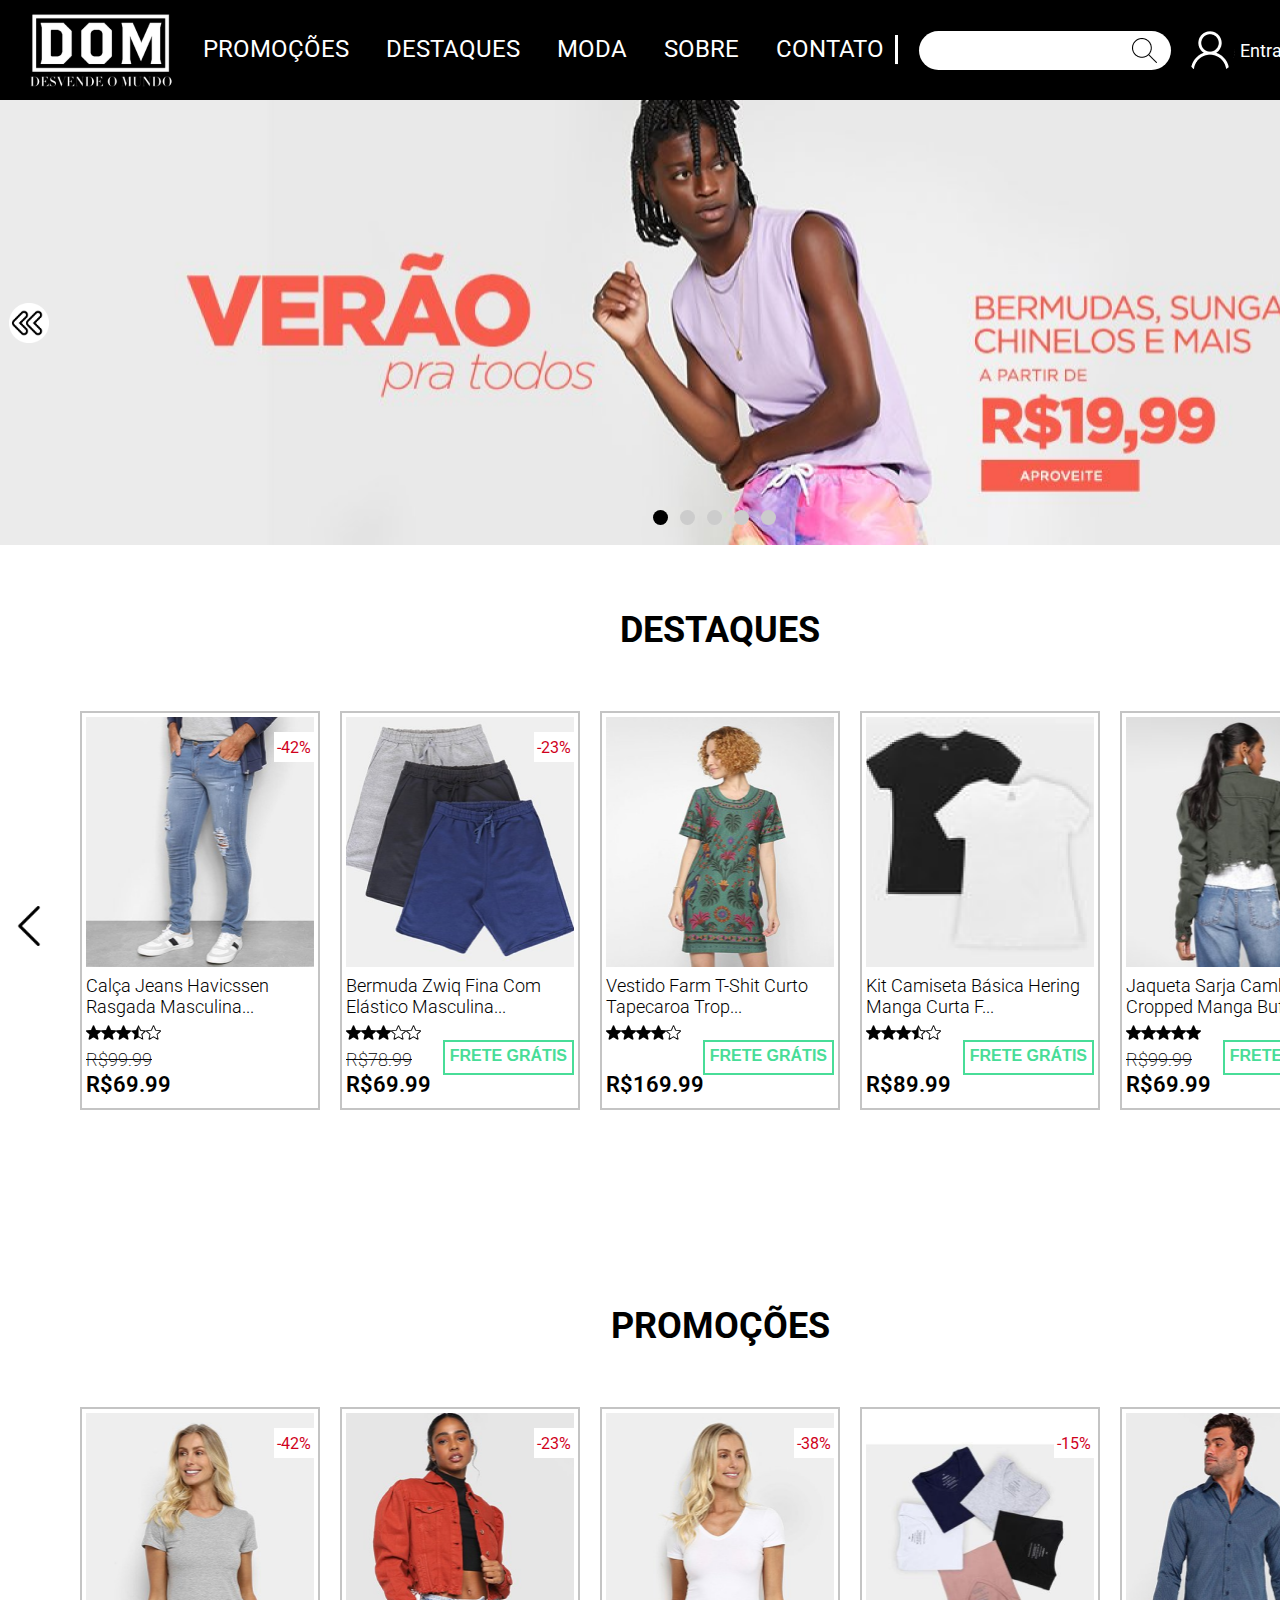
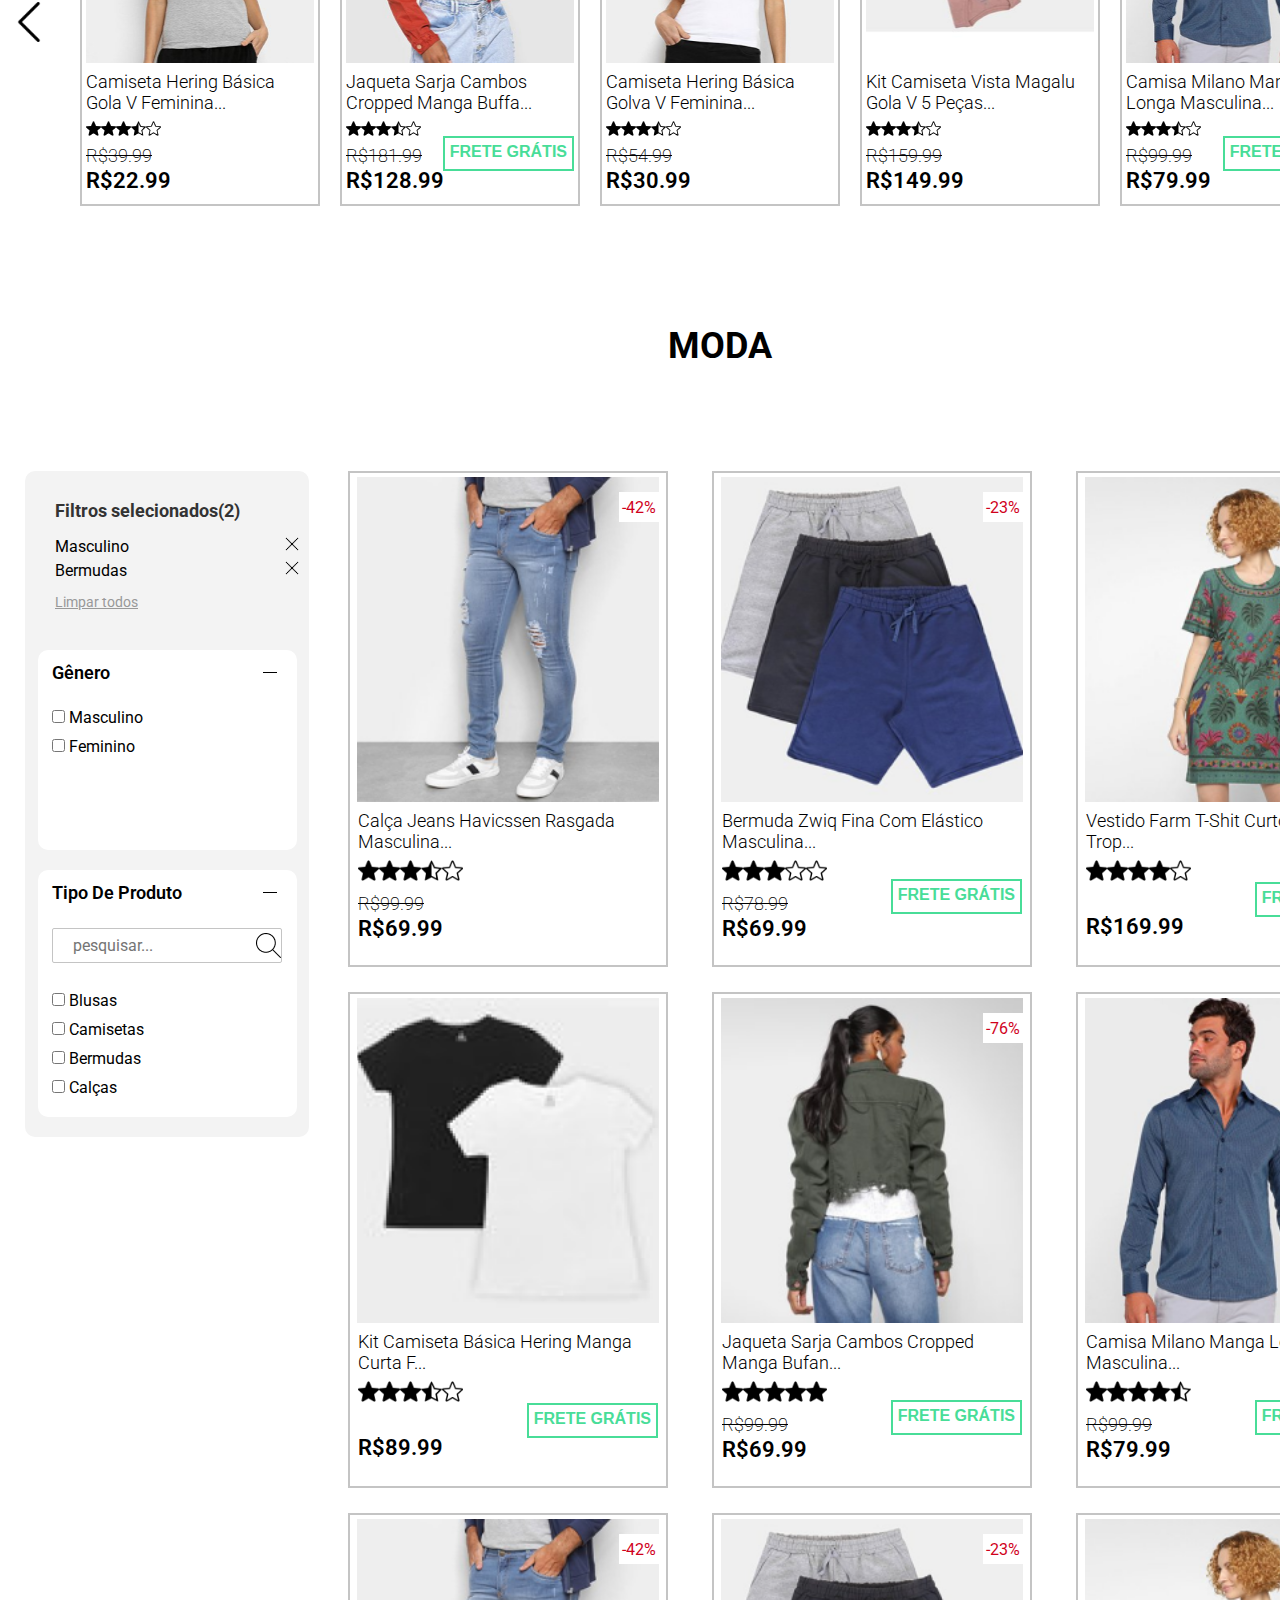
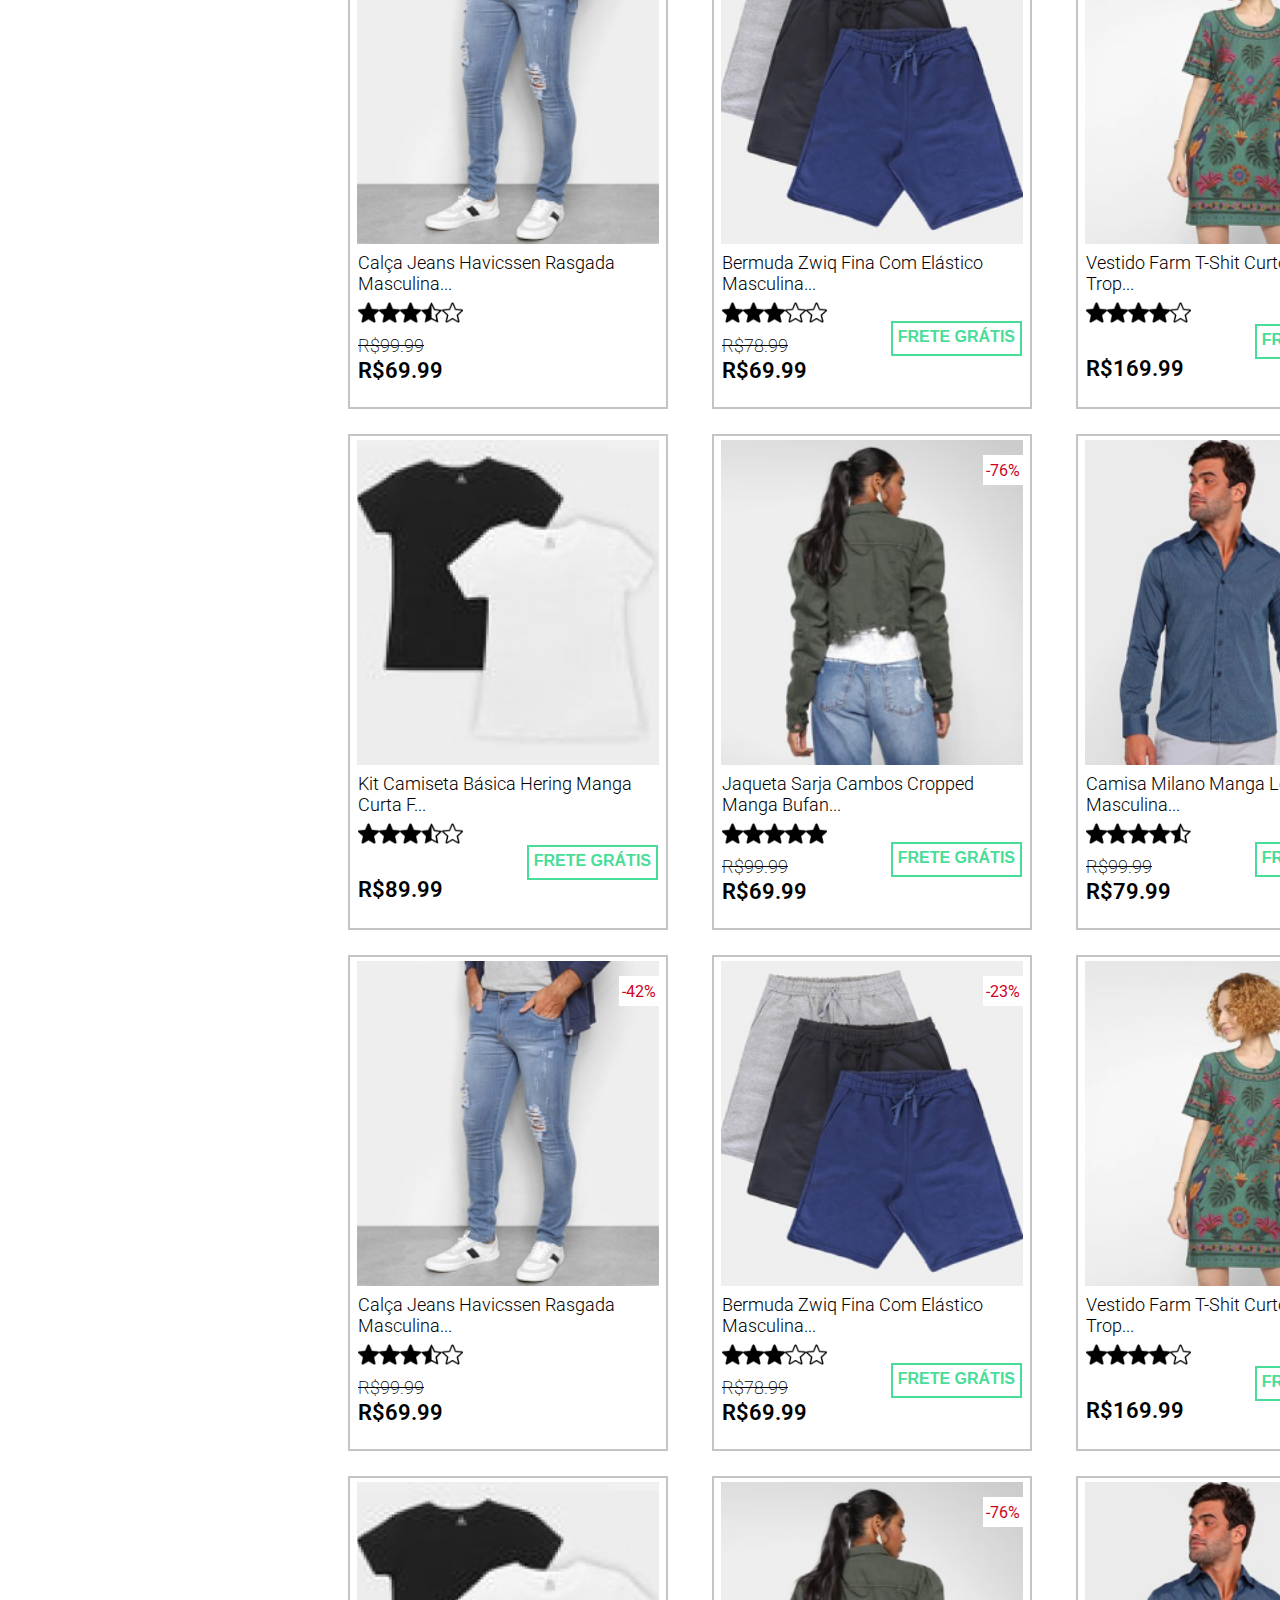
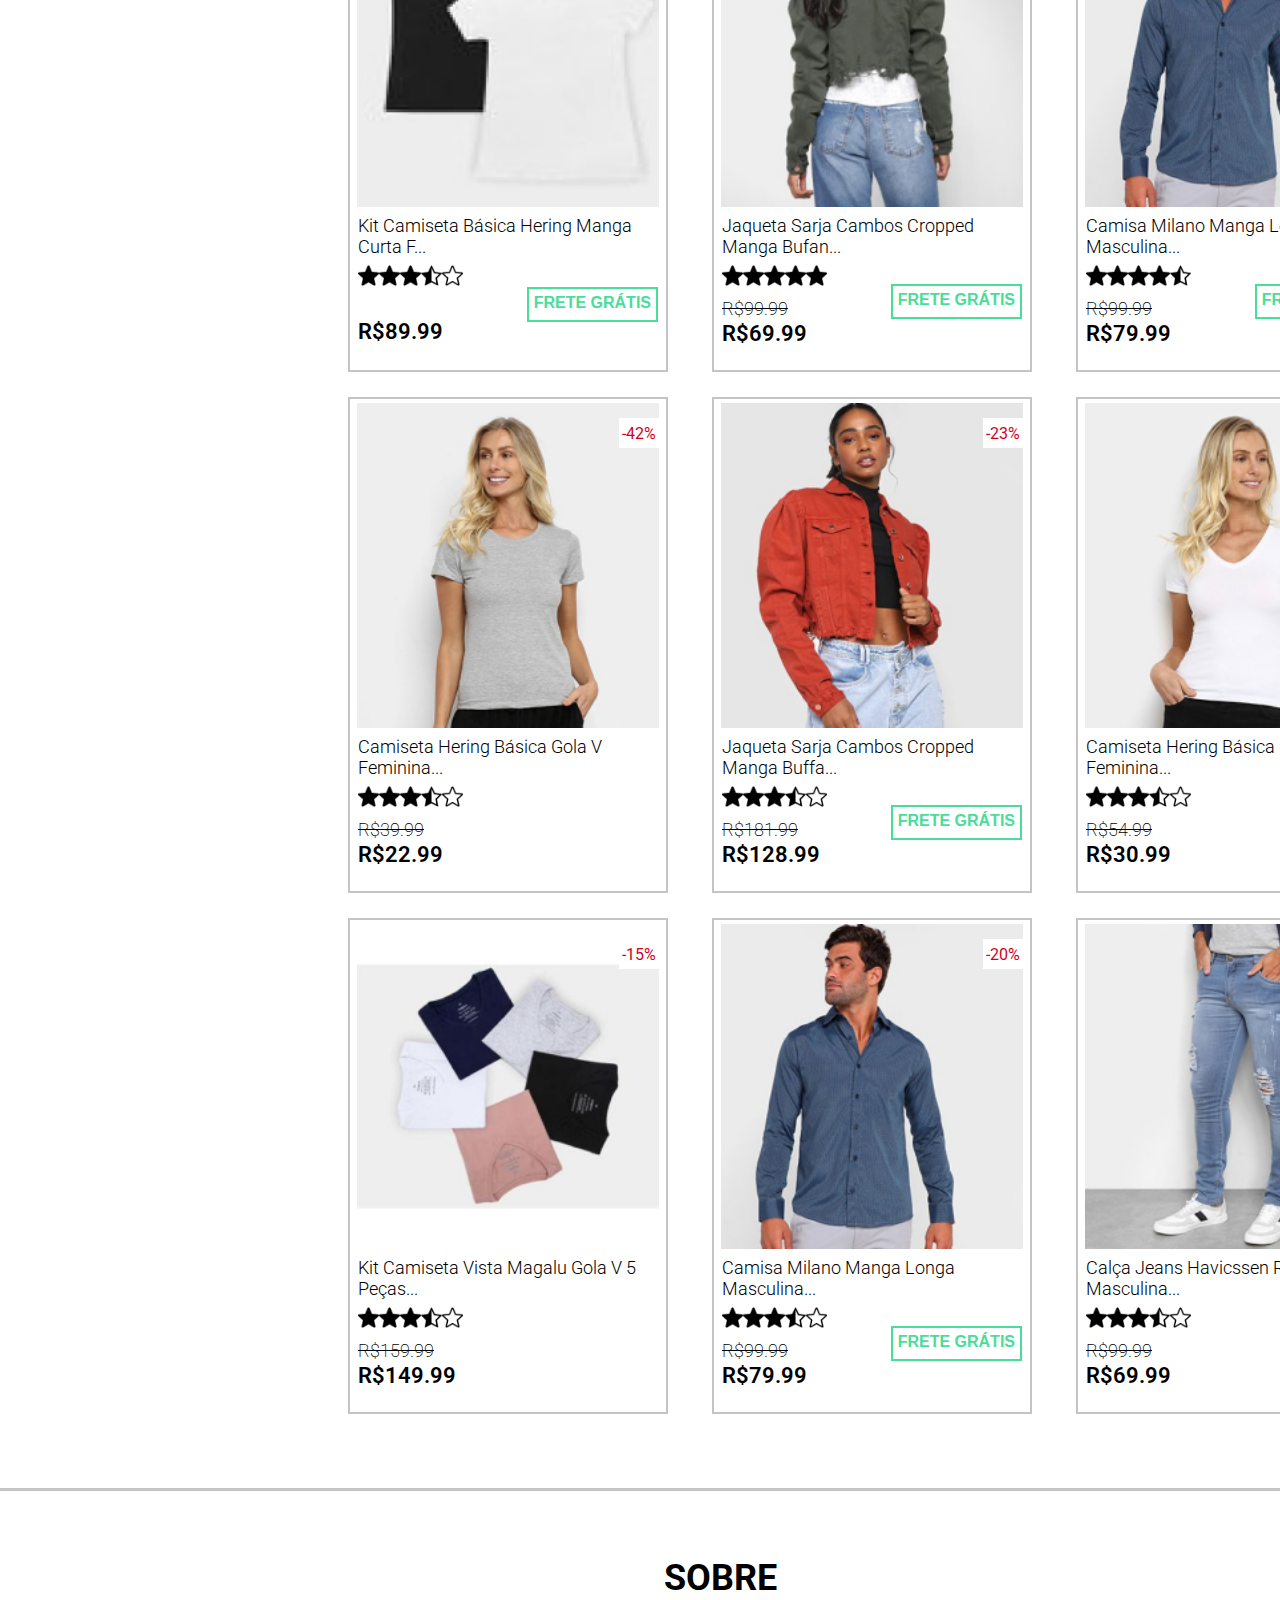
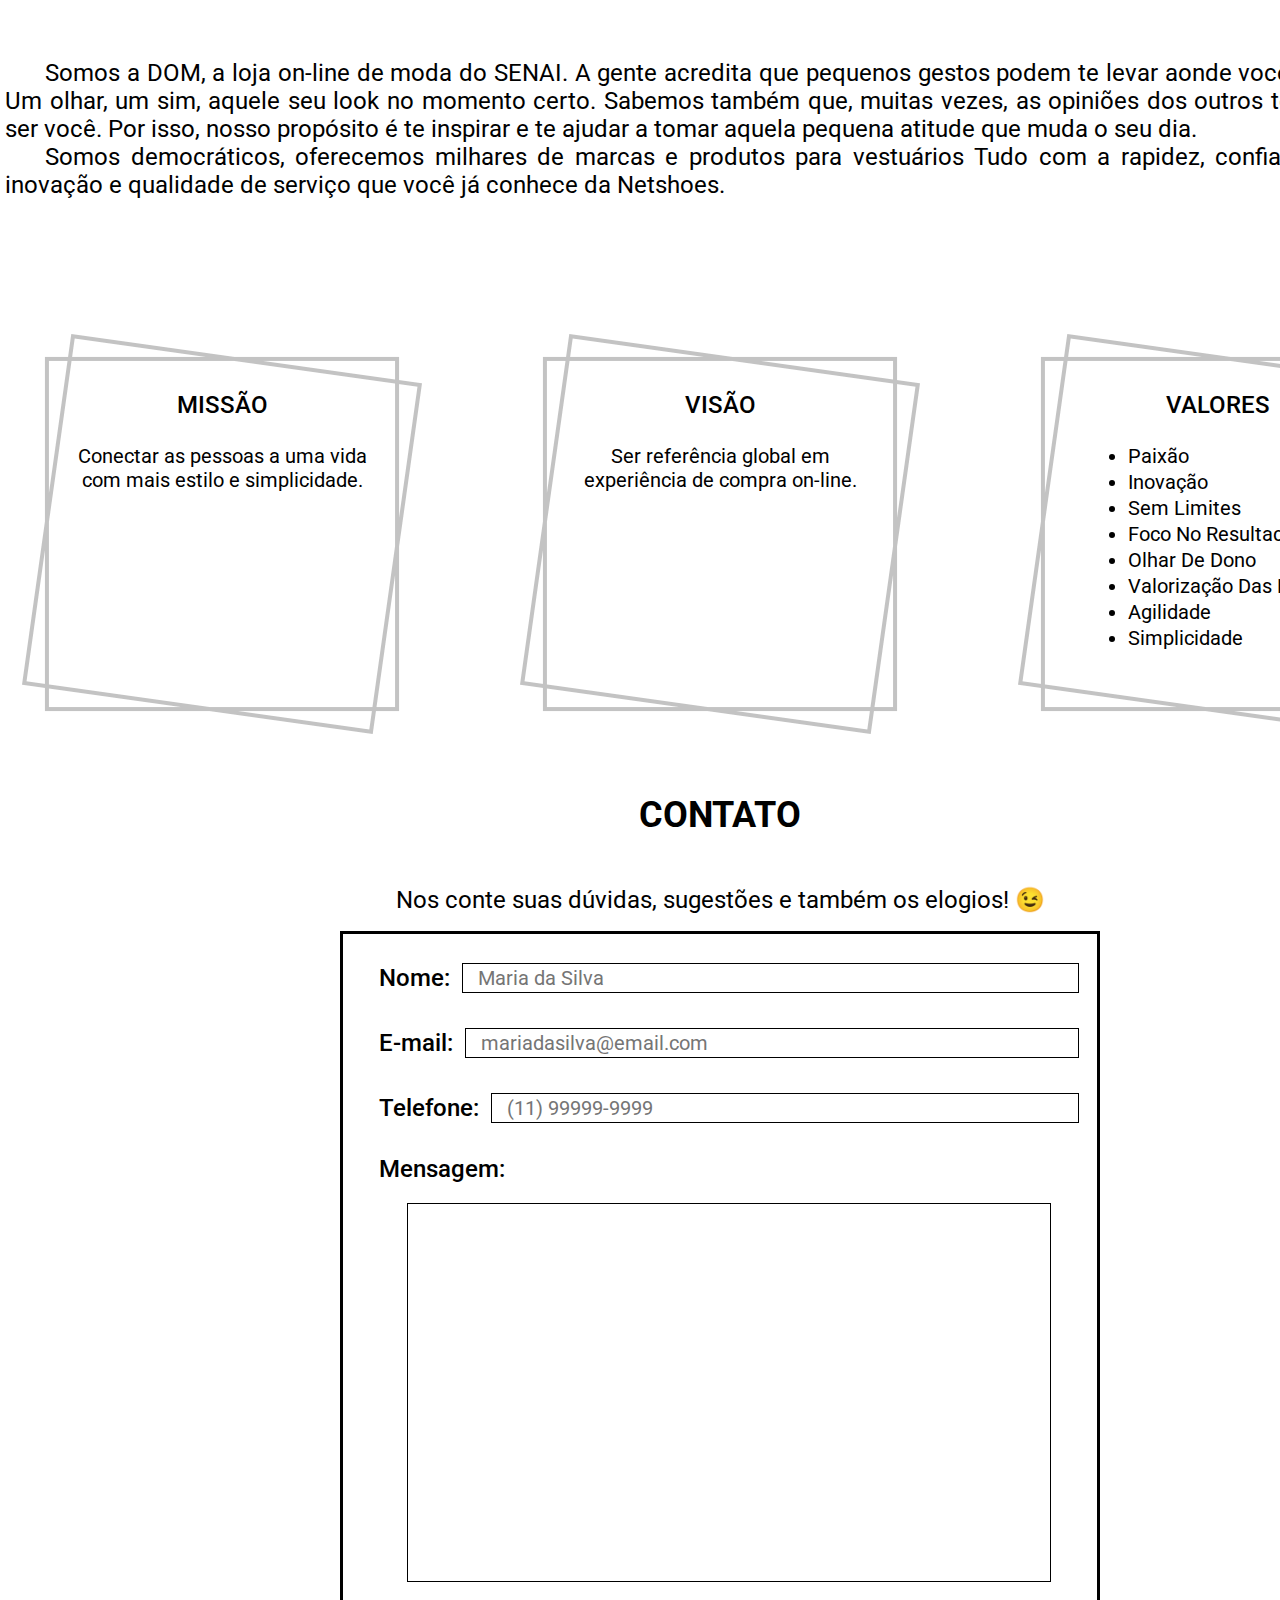
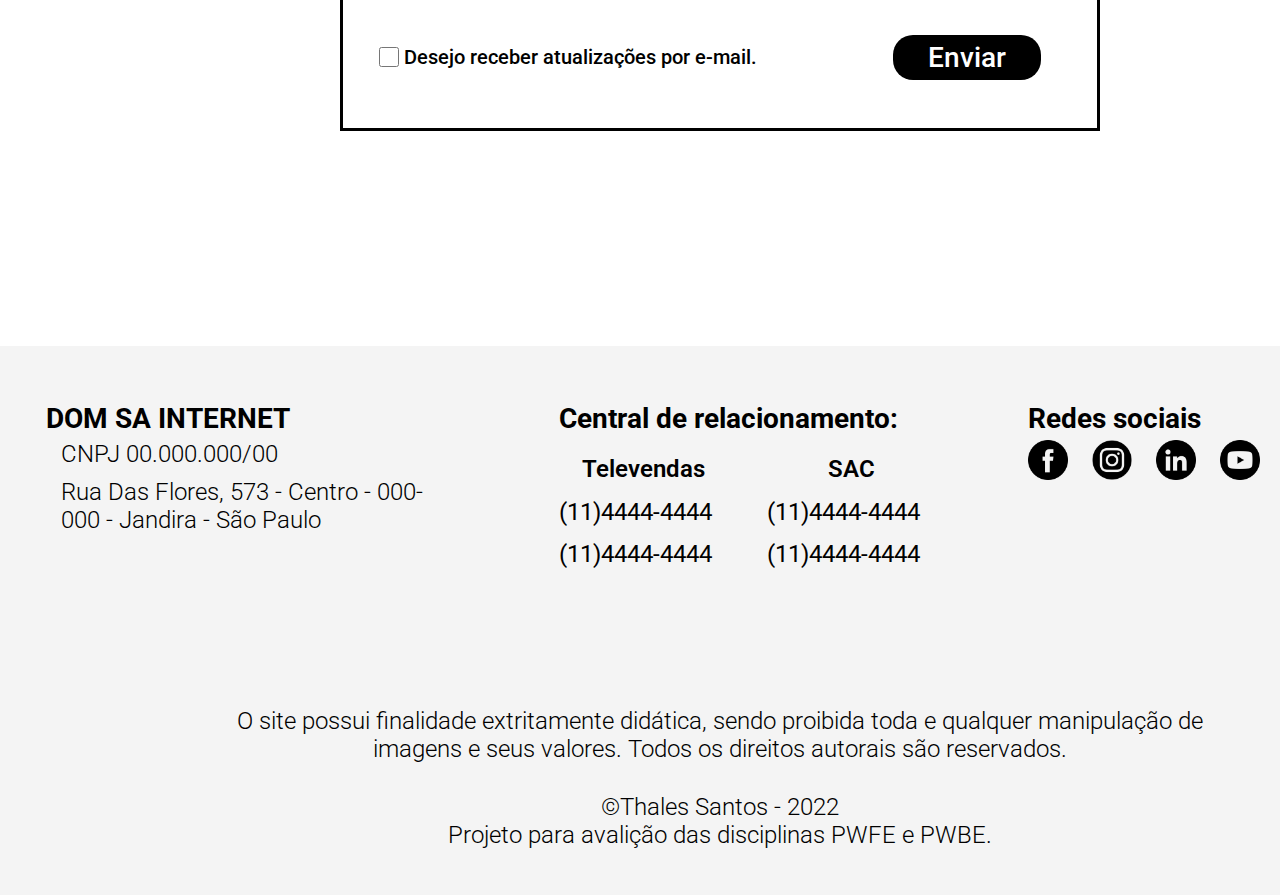
==== commit 66b08f65: "html e css concluidos (falta js)" ====
--- a/index.html
+++ b/index.html
@@ -31,9 +31,9 @@
     <header>
       <div class="header container">
         <!-- Logo -->
-        <div class="logo">
+        <a href="index.html" class="logo">
           <img src="./assets/img/icons/logo 1.png" alt="logo" />
-        </div>
+        </a>
         <!-- // Logo -->
 
         <!-- Navegação -->
@@ -84,6 +84,8 @@
     </header>
     <!-- // Cabeçalho -->
 
+    <div id="spacing-body"></div>
+
     <!-- Slider -->
     <section class="container-slider container">
       <!-- Controls Arrows -->
@@ -107,7 +109,7 @@
     <!-- // Slider -->
 
     <!-- Destaques -->
-    <section class="container-destaques container">
+    <section class="container-destaques container" id="destaques">
       <!-- Section Title -->
       <div class="section-title">
         <h1>Destaques</h1>
@@ -142,7 +144,7 @@
     <!-- // Destaques -->
 
     <!-- Promoções -->
-    <section class="container-promocoes container">
+    <section class="container-promocoes container" id="promocoes">
       <!-- Section Title -->
       <div class="section-title">
         <h1>promoções</h1>
@@ -177,7 +179,7 @@
     <!-- // Promções -->
 
     <!-- Moda -->
-    <div class="container-moda container">
+    <section class="container-moda container" id="moda">
       <!-- Section Title -->
       <div class="section-title">
         <h1>moda</h1>
@@ -219,7 +221,9 @@
             <!-- Filtros header -->
             <div class="filtros-header">
               <span>gênero</span>
-              <img src="./assets/img/icons/bar.png" alt="" />
+              <div id="filtro-bar-genero">
+                <img src="./assets/img/icons/bar.png" alt="" />
+              </div>
             </div>
             <!-- // Filtros header -->
 
@@ -248,13 +252,15 @@
             <!-- Filtros header -->
             <div class="filtros-header">
               <span>Tipo de produto</span>
-              <img src="./assets/img/icons/bar.png" alt="" />
+              <div id="filtro-bar-tipo-de-porduto">
+                <img src="./assets/img/icons/bar.png" alt="" />
+              </div>
             </div>
             <!-- // Filtros header -->
 
             <!-- Pesquisa -->
             <div class="filtro-tipo-produto-pesquisa">
-              <input type="text" />
+              <input type="text" placeholder="pesquisar..." />
               <img src="assets/img/icons/search 1.png" alt="" />
             </div>
             <!-- // Pesquisa -->
@@ -293,619 +299,215 @@
         <!-- // Filtros -->
 
         <!-- Produtos -->
-        <div class="container-moda-produtos">
-          <div class="card" id="promocoes-carousel-cards-card-first-card">
-            <!-- Card Image -->
-            <div class="card-image">
-              <!-- Card Descount -->
-              <div class="card-descount visible">
-                <span>-42%</span>
-              </div>
-              <!-- Card Descount -->
-      
-              <img src="./assets/img/products/product6.png" alt="Camiseta Hering Básica Gola V Feminina">
-            </div>
-            <!-- // Card Image -->
-      
-            <!-- Card Details -->
-            <div class="card-details">
-              <!-- Card Details Title -->
-              <div class="card-details-title">
-                <a href="#">Camiseta Hering Básica Gola V Feminina...</a>
-              </div>
-              <!-- // Card Details Title -->
-      
-              <!-- Card Details Ranking -->
-              <div class="card-details-ranking visible">
-                <img src="assets/img/icons/estrela-favorito-social-cheio.png" alt=""><img src="assets/img/icons/estrela-favorito-social-cheio.png" alt=""><img src="assets/img/icons/estrela-favorito-social-cheio.png" alt=""><img src="assets/img/icons/estrela-favorito-social-meio-cheio.png" alt=""><img src="assets/img/icons/estrela-favorito-social-vazio.png" alt="">
-              </div>
-              <!-- // Card Details Ranking -->
-      
-              <!-- Card Old Price -->
-              <div class="card-details-old-price visible">
-                <span>R$39.99</span>
-              </div>
-              <!-- // Card Old Price -->
-      
-              <!-- Card New Price -->
-              <div class="card-details-new-price">
-                <span>R$22.99</span>
-              </div>
-              <!-- // Card New Price -->
-      
-              <!-- Card Free Shipping -->
-              <div class="card-details-free-shipping visible">
-                <div>
-                  <span>frete grátis</span>
-                </div>
-              </div>
-              <!-- // Card Free Shipping -->
-            </div>
-            <!-- //Card Details -->  
-          
-          </div>
-
-
-
-
-          <div class="card" id="promocoes-carousel-cards-card-first-card">
-            <!-- Card Image -->
-            <div class="card-image">
-              <!-- Card Descount -->
-              <div class="card-descount visible">
-                <span>-42%</span>
-              </div>
-              <!-- Card Descount -->
-      
-              <img src="./assets/img/products/product6.png" alt="Camiseta Hering Básica Gola V Feminina">
-            </div>
-            <!-- // Card Image -->
-      
-            <!-- Card Details -->
-            <div class="card-details">
-              <!-- Card Details Title -->
-              <div class="card-details-title">
-                <a href="#">Camiseta Hering Básica Gola V Feminina...</a>
-              </div>
-              <!-- // Card Details Title -->
-      
-              <!-- Card Details Ranking -->
-              <div class="card-details-ranking visible">
-                <img src="assets/img/icons/estrela-favorito-social-cheio.png" alt=""><img src="assets/img/icons/estrela-favorito-social-cheio.png" alt=""><img src="assets/img/icons/estrela-favorito-social-cheio.png" alt=""><img src="assets/img/icons/estrela-favorito-social-meio-cheio.png" alt=""><img src="assets/img/icons/estrela-favorito-social-vazio.png" alt="">
-              </div>
-              <!-- // Card Details Ranking -->
-      
-              <!-- Card Old Price -->
-              <div class="card-details-old-price visible">
-                <span>R$39.99</span>
-              </div>
-              <!-- // Card Old Price -->
-      
-              <!-- Card New Price -->
-              <div class="card-details-new-price">
-                <span>R$22.99</span>
-              </div>
-              <!-- // Card New Price -->
-      
-              <!-- Card Free Shipping -->
-              <div class="card-details-free-shipping visible">
-                <div>
-                  <span>frete grátis</span>
-                </div>
-              </div>
-              <!-- // Card Free Shipping -->
-            </div>
-            <!-- //Card Details -->  
-          
-          </div>
-          <div class="card" id="promocoes-carousel-cards-card-first-card">
-            <!-- Card Image -->
-            <div class="card-image">
-              <!-- Card Descount -->
-              <div class="card-descount visible">
-                <span>-42%</span>
-              </div>
-              <!-- Card Descount -->
-      
-              <img src="./assets/img/products/product6.png" alt="Camiseta Hering Básica Gola V Feminina">
-            </div>
-            <!-- // Card Image -->
-      
-            <!-- Card Details -->
-            <div class="card-details">
-              <!-- Card Details Title -->
-              <div class="card-details-title">
-                <a href="#">Camiseta Hering Básica Gola V Feminina...</a>
-              </div>
-              <!-- // Card Details Title -->
-      
-              <!-- Card Details Ranking -->
-              <div class="card-details-ranking visible">
-                <img src="assets/img/icons/estrela-favorito-social-cheio.png" alt=""><img src="assets/img/icons/estrela-favorito-social-cheio.png" alt=""><img src="assets/img/icons/estrela-favorito-social-cheio.png" alt=""><img src="assets/img/icons/estrela-favorito-social-meio-cheio.png" alt=""><img src="assets/img/icons/estrela-favorito-social-vazio.png" alt="">
-              </div>
-              <!-- // Card Details Ranking -->
-      
-              <!-- Card Old Price -->
-              <div class="card-details-old-price visible">
-                <span>R$39.99</span>
-              </div>
-              <!-- // Card Old Price -->
-      
-              <!-- Card New Price -->
-              <div class="card-details-new-price">
-                <span>R$22.99</span>
-              </div>
-              <!-- // Card New Price -->
-      
-              <!-- Card Free Shipping -->
-              <div class="card-details-free-shipping visible">
-                <div>
-                  <span>frete grátis</span>
-                </div>
-              </div>
-              <!-- // Card Free Shipping -->
-            </div>
-            <!-- //Card Details -->  
-          
-          </div>
-          <div class="card" id="promocoes-carousel-cards-card-first-card">
-            <!-- Card Image -->
-            <div class="card-image">
-              <!-- Card Descount -->
-              <div class="card-descount visible">
-                <span>-42%</span>
-              </div>
-              <!-- Card Descount -->
-      
-              <img src="./assets/img/products/product6.png" alt="Camiseta Hering Básica Gola V Feminina">
-            </div>
-            <!-- // Card Image -->
-      
-            <!-- Card Details -->
-            <div class="card-details">
-              <!-- Card Details Title -->
-              <div class="card-details-title">
-                <a href="#">Camiseta Hering Básica Gola V Feminina...</a>
-              </div>
-              <!-- // Card Details Title -->
-      
-              <!-- Card Details Ranking -->
-              <div class="card-details-ranking visible">
-                <img src="assets/img/icons/estrela-favorito-social-cheio.png" alt=""><img src="assets/img/icons/estrela-favorito-social-cheio.png" alt=""><img src="assets/img/icons/estrela-favorito-social-cheio.png" alt=""><img src="assets/img/icons/estrela-favorito-social-meio-cheio.png" alt=""><img src="assets/img/icons/estrela-favorito-social-vazio.png" alt="">
-              </div>
-              <!-- // Card Details Ranking -->
-      
-              <!-- Card Old Price -->
-              <div class="card-details-old-price visible">
-                <span>R$39.99</span>
-              </div>
-              <!-- // Card Old Price -->
-      
-              <!-- Card New Price -->
-              <div class="card-details-new-price">
-                <span>R$22.99</span>
-              </div>
-              <!-- // Card New Price -->
-      
-              <!-- Card Free Shipping -->
-              <div class="card-details-free-shipping visible">
-                <div>
-                  <span>frete grátis</span>
-                </div>
-              </div>
-              <!-- // Card Free Shipping -->
-            </div>
-            <!-- //Card Details -->  
-          
-          </div>
-          <div class="card" id="promocoes-carousel-cards-card-first-card">
-            <!-- Card Image -->
-            <div class="card-image">
-              <!-- Card Descount -->
-              <div class="card-descount visible">
-                <span>-42%</span>
-              </div>
-              <!-- Card Descount -->
-      
-              <img src="./assets/img/products/product6.png" alt="Camiseta Hering Básica Gola V Feminina">
-            </div>
-            <!-- // Card Image -->
-      
-            <!-- Card Details -->
-            <div class="card-details">
-              <!-- Card Details Title -->
-              <div class="card-details-title">
-                <a href="#">Camiseta Hering Básica Gola V Feminina...</a>
-              </div>
-              <!-- // Card Details Title -->
-      
-              <!-- Card Details Ranking -->
-              <div class="card-details-ranking visible">
-                <img src="assets/img/icons/estrela-favorito-social-cheio.png" alt=""><img src="assets/img/icons/estrela-favorito-social-cheio.png" alt=""><img src="assets/img/icons/estrela-favorito-social-cheio.png" alt=""><img src="assets/img/icons/estrela-favorito-social-meio-cheio.png" alt=""><img src="assets/img/icons/estrela-favorito-social-vazio.png" alt="">
-              </div>
-              <!-- // Card Details Ranking -->
-      
-              <!-- Card Old Price -->
-              <div class="card-details-old-price visible">
-                <span>R$39.99</span>
-              </div>
-              <!-- // Card Old Price -->
-      
-              <!-- Card New Price -->
-              <div class="card-details-new-price">
-                <span>R$22.99</span>
-              </div>
-              <!-- // Card New Price -->
-      
-              <!-- Card Free Shipping -->
-              <div class="card-details-free-shipping visible">
-                <div>
-                  <span>frete grátis</span>
-                </div>
-              </div>
-              <!-- // Card Free Shipping -->
-            </div>
-            <!-- //Card Details -->  
-          
-          </div>
-          <div class="card" id="promocoes-carousel-cards-card-first-card">
-            <!-- Card Image -->
-            <div class="card-image">
-              <!-- Card Descount -->
-              <div class="card-descount visible">
-                <span>-42%</span>
-              </div>
-              <!-- Card Descount -->
-      
-              <img src="./assets/img/products/product6.png" alt="Camiseta Hering Básica Gola V Feminina">
-            </div>
-            <!-- // Card Image -->
-      
-            <!-- Card Details -->
-            <div class="card-details">
-              <!-- Card Details Title -->
-              <div class="card-details-title">
-                <a href="#">Camiseta Hering Básica Gola V Feminina...</a>
-              </div>
-              <!-- // Card Details Title -->
-      
-              <!-- Card Details Ranking -->
-              <div class="card-details-ranking visible">
-                <img src="assets/img/icons/estrela-favorito-social-cheio.png" alt=""><img src="assets/img/icons/estrela-favorito-social-cheio.png" alt=""><img src="assets/img/icons/estrela-favorito-social-cheio.png" alt=""><img src="assets/img/icons/estrela-favorito-social-meio-cheio.png" alt=""><img src="assets/img/icons/estrela-favorito-social-vazio.png" alt="">
-              </div>
-              <!-- // Card Details Ranking -->
-      
-              <!-- Card Old Price -->
-              <div class="card-details-old-price visible">
-                <span>R$39.99</span>
-              </div>
-              <!-- // Card Old Price -->
-      
-              <!-- Card New Price -->
-              <div class="card-details-new-price">
-                <span>R$22.99</span>
-              </div>
-              <!-- // Card New Price -->
-      
-              <!-- Card Free Shipping -->
-              <div class="card-details-free-shipping visible">
-                <div>
-                  <span>frete grátis</span>
-                </div>
-              </div>
-              <!-- // Card Free Shipping -->
-            </div>
-            <!-- //Card Details -->  
-          
-          </div>
-          <div class="card" id="promocoes-carousel-cards-card-first-card">
-            <!-- Card Image -->
-            <div class="card-image">
-              <!-- Card Descount -->
-              <div class="card-descount visible">
-                <span>-42%</span>
-              </div>
-              <!-- Card Descount -->
-      
-              <img src="./assets/img/products/product6.png" alt="Camiseta Hering Básica Gola V Feminina">
-            </div>
-            <!-- // Card Image -->
-      
-            <!-- Card Details -->
-            <div class="card-details">
-              <!-- Card Details Title -->
-              <div class="card-details-title">
-                <a href="#">Camiseta Hering Básica Gola V Feminina...</a>
-              </div>
-              <!-- // Card Details Title -->
-      
-              <!-- Card Details Ranking -->
-              <div class="card-details-ranking visible">
-                <img src="assets/img/icons/estrela-favorito-social-cheio.png" alt=""><img src="assets/img/icons/estrela-favorito-social-cheio.png" alt=""><img src="assets/img/icons/estrela-favorito-social-cheio.png" alt=""><img src="assets/img/icons/estrela-favorito-social-meio-cheio.png" alt=""><img src="assets/img/icons/estrela-favorito-social-vazio.png" alt="">
-              </div>
-              <!-- // Card Details Ranking -->
-      
-              <!-- Card Old Price -->
-              <div class="card-details-old-price visible">
-                <span>R$39.99</span>
-              </div>
-              <!-- // Card Old Price -->
-      
-              <!-- Card New Price -->
-              <div class="card-details-new-price">
-                <span>R$22.99</span>
-              </div>
-              <!-- // Card New Price -->
-      
-              <!-- Card Free Shipping -->
-              <div class="card-details-free-shipping visible">
-                <div>
-                  <span>frete grátis</span>
-                </div>
-              </div>
-              <!-- // Card Free Shipping -->
-            </div>
-            <!-- //Card Details -->  
-          
-          </div>
-          <div class="card" id="promocoes-carousel-cards-card-first-card">
-            <!-- Card Image -->
-            <div class="card-image">
-              <!-- Card Descount -->
-              <div class="card-descount visible">
-                <span>-42%</span>
-              </div>
-              <!-- Card Descount -->
-      
-              <img src="./assets/img/products/product6.png" alt="Camiseta Hering Básica Gola V Feminina">
-            </div>
-            <!-- // Card Image -->
-      
-            <!-- Card Details -->
-            <div class="card-details">
-              <!-- Card Details Title -->
-              <div class="card-details-title">
-                <a href="#">Camiseta Hering Básica Gola V Feminina...</a>
-              </div>
-              <!-- // Card Details Title -->
-      
-              <!-- Card Details Ranking -->
-              <div class="card-details-ranking visible">
-                <img src="assets/img/icons/estrela-favorito-social-cheio.png" alt=""><img src="assets/img/icons/estrela-favorito-social-cheio.png" alt=""><img src="assets/img/icons/estrela-favorito-social-cheio.png" alt=""><img src="assets/img/icons/estrela-favorito-social-meio-cheio.png" alt=""><img src="assets/img/icons/estrela-favorito-social-vazio.png" alt="">
-              </div>
-              <!-- // Card Details Ranking -->
-      
-              <!-- Card Old Price -->
-              <div class="card-details-old-price visible">
-                <span>R$39.99</span>
-              </div>
-              <!-- // Card Old Price -->
-      
-              <!-- Card New Price -->
-              <div class="card-details-new-price">
-                <span>R$22.99</span>
-              </div>
-              <!-- // Card New Price -->
-      
-              <!-- Card Free Shipping -->
-              <div class="card-details-free-shipping visible">
-                <div>
-                  <span>frete grátis</span>
-                </div>
-              </div>
-              <!-- // Card Free Shipping -->
-            </div>
-            <!-- //Card Details -->  
-          
-          </div>
-          <div class="card" id="promocoes-carousel-cards-card-first-card">
-            <!-- Card Image -->
-            <div class="card-image">
-              <!-- Card Descount -->
-              <div class="card-descount visible">
-                <span>-42%</span>
-              </div>
-              <!-- Card Descount -->
-      
-              <img src="./assets/img/products/product6.png" alt="Camiseta Hering Básica Gola V Feminina">
-            </div>
-            <!-- // Card Image -->
-      
-            <!-- Card Details -->
-            <div class="card-details">
-              <!-- Card Details Title -->
-              <div class="card-details-title">
-                <a href="#">Camiseta Hering Básica Gola V Feminina...</a>
-              </div>
-              <!-- // Card Details Title -->
-      
-              <!-- Card Details Ranking -->
-              <div class="card-details-ranking visible">
-                <img src="assets/img/icons/estrela-favorito-social-cheio.png" alt=""><img src="assets/img/icons/estrela-favorito-social-cheio.png" alt=""><img src="assets/img/icons/estrela-favorito-social-cheio.png" alt=""><img src="assets/img/icons/estrela-favorito-social-meio-cheio.png" alt=""><img src="assets/img/icons/estrela-favorito-social-vazio.png" alt="">
-              </div>
-              <!-- // Card Details Ranking -->
-      
-              <!-- Card Old Price -->
-              <div class="card-details-old-price visible">
-                <span>R$39.99</span>
-              </div>
-              <!-- // Card Old Price -->
-      
-              <!-- Card New Price -->
-              <div class="card-details-new-price">
-                <span>R$22.99</span>
-              </div>
-              <!-- // Card New Price -->
-      
-              <!-- Card Free Shipping -->
-              <div class="card-details-free-shipping visible">
-                <div>
-                  <span>frete grátis</span>
-                </div>
-              </div>
-              <!-- // Card Free Shipping -->
-            </div>
-            <!-- //Card Details -->  
-          
-          </div>
-          <div class="card" id="promocoes-carousel-cards-card-first-card">
-            <!-- Card Image -->
-            <div class="card-image">
-              <!-- Card Descount -->
-              <div class="card-descount visible">
-                <span>-42%</span>
-              </div>
-              <!-- Card Descount -->
-      
-              <img src="./assets/img/products/product6.png" alt="Camiseta Hering Básica Gola V Feminina">
-            </div>
-            <!-- // Card Image -->
-      
-            <!-- Card Details -->
-            <div class="card-details">
-              <!-- Card Details Title -->
-              <div class="card-details-title">
-                <a href="#">Camiseta Hering Básica Gola V Feminina...</a>
-              </div>
-              <!-- // Card Details Title -->
-      
-              <!-- Card Details Ranking -->
-              <div class="card-details-ranking visible">
-                <img src="assets/img/icons/estrela-favorito-social-cheio.png" alt=""><img src="assets/img/icons/estrela-favorito-social-cheio.png" alt=""><img src="assets/img/icons/estrela-favorito-social-cheio.png" alt=""><img src="assets/img/icons/estrela-favorito-social-meio-cheio.png" alt=""><img src="assets/img/icons/estrela-favorito-social-vazio.png" alt="">
-              </div>
-              <!-- // Card Details Ranking -->
-      
-              <!-- Card Old Price -->
-              <div class="card-details-old-price visible">
-                <span>R$39.99</span>
-              </div>
-              <!-- // Card Old Price -->
-      
-              <!-- Card New Price -->
-              <div class="card-details-new-price">
-                <span>R$22.99</span>
-              </div>
-              <!-- // Card New Price -->
-      
-              <!-- Card Free Shipping -->
-              <div class="card-details-free-shipping visible">
-                <div>
-                  <span>frete grátis</span>
-                </div>
-              </div>
-              <!-- // Card Free Shipping -->
-            </div>
-            <!-- //Card Details -->  
-          
-          </div>
-          <div class="card" id="promocoes-carousel-cards-card-first-card">
-            <!-- Card Image -->
-            <div class="card-image">
-              <!-- Card Descount -->
-              <div class="card-descount visible">
-                <span>-42%</span>
-              </div>
-              <!-- Card Descount -->
-      
-              <img src="./assets/img/products/product6.png" alt="Camiseta Hering Básica Gola V Feminina">
-            </div>
-            <!-- // Card Image -->
-      
-            <!-- Card Details -->
-            <div class="card-details">
-              <!-- Card Details Title -->
-              <div class="card-details-title">
-                <a href="#">Camiseta Hering Básica Gola V Feminina...</a>
-              </div>
-              <!-- // Card Details Title -->
-      
-              <!-- Card Details Ranking -->
-              <div class="card-details-ranking visible">
-                <img src="assets/img/icons/estrela-favorito-social-cheio.png" alt=""><img src="assets/img/icons/estrela-favorito-social-cheio.png" alt=""><img src="assets/img/icons/estrela-favorito-social-cheio.png" alt=""><img src="assets/img/icons/estrela-favorito-social-meio-cheio.png" alt=""><img src="assets/img/icons/estrela-favorito-social-vazio.png" alt="">
-              </div>
-              <!-- // Card Details Ranking -->
-      
-              <!-- Card Old Price -->
-              <div class="card-details-old-price visible">
-                <span>R$39.99</span>
-              </div>
-              <!-- // Card Old Price -->
-      
-              <!-- Card New Price -->
-              <div class="card-details-new-price">
-                <span>R$22.99</span>
-              </div>
-              <!-- // Card New Price -->
-      
-              <!-- Card Free Shipping -->
-              <div class="card-details-free-shipping visible">
-                <div>
-                  <span>frete grátis</span>
-                </div>
-              </div>
-              <!-- // Card Free Shipping -->
-            </div>
-            <!-- //Card Details -->  
-          
-          </div>
-          <div class="card" id="promocoes-carousel-cards-card-first-card">
-            <!-- Card Image -->
-            <div class="card-image">
-              <!-- Card Descount -->
-              <div class="card-descount visible">
-                <span>-42%</span>
-              </div>
-              <!-- Card Descount -->
-      
-              <img src="./assets/img/products/product6.png" alt="Camiseta Hering Básica Gola V Feminina">
-            </div>
-            <!-- // Card Image -->
-      
-            <!-- Card Details -->
-            <div class="card-details">
-              <!-- Card Details Title -->
-              <div class="card-details-title">
-                <a href="#">Camiseta Hering Básica Gola V Feminina...</a>
-              </div>
-              <!-- // Card Details Title -->
-      
-              <!-- Card Details Ranking -->
-              <div class="card-details-ranking visible">
-                <img src="assets/img/icons/estrela-favorito-social-cheio.png" alt=""><img src="assets/img/icons/estrela-favorito-social-cheio.png" alt=""><img src="assets/img/icons/estrela-favorito-social-cheio.png" alt=""><img src="assets/img/icons/estrela-favorito-social-meio-cheio.png" alt=""><img src="assets/img/icons/estrela-favorito-social-vazio.png" alt="">
-              </div>
-              <!-- // Card Details Ranking -->
-      
-              <!-- Card Old Price -->
-              <div class="card-details-old-price visible">
-                <span>R$39.99</span>
-              </div>
-              <!-- // Card Old Price -->
-      
-              <!-- Card New Price -->
-              <div class="card-details-new-price">
-                <span>R$22.99</span>
-              </div>
-              <!-- // Card New Price -->
-      
-              <!-- Card Free Shipping -->
-              <div class="card-details-free-shipping visible">
-                <div>
-                  <span>frete grátis</span>
-                </div>
-              </div>
-              <!-- // Card Free Shipping -->
-            </div>
-            <!-- //Card Details -->  
-          
-          </div>
-          
-
-
-        </div>
+        <div class="container-moda-produtos" id="container-moda-produtos"></div>
         <!-- // Produtos -->
       </div>
       <!-- // Container Conteudo -->
-    </div>
+    </section>
     <!-- // Moda -->
+    <hr />
+
+    <!-- Sobre -->
+    <section class="container-sobre container" id="sobre">
+      <!-- Section Title -->
+      <div class="section-title">
+        <h1>Sobre</h1>
+      </div>
+      <!-- Section Title -->
+
+      <!-- Paragrafos -->
+      <div class="sobre-container-paragrafos">
+        <p>
+          Somos a DOM, a loja on-line de moda do SENAI. A gente acredita que
+          pequenos gestos podem te levar aonde você sempre quis. Um olhar, um
+          sim, aquele seu look no momento certo. Sabemos também que, muitas
+          vezes, as opiniões dos outros te impedem de ser você. Por isso, nosso
+          propósito é te inspirar e te ajudar a tomar aquela pequena atitude que
+          muda o seu dia.
+        </p>
+        <p>
+          Somos democráticos, oferecemos milhares de marcas e produtos para
+          vestuários Tudo com a rapidez, confiança, poder de inovação e
+          qualidade de serviço que você já conhece da Netshoes.
+        </p>
+      </div>
+      <!-- // Paragrafos -->
+
+      <!-- Missão, Visão e Valores -->
+      <div class="sobre-container-missao-visao-valores">
+        <div class="sobre-moldura">
+          <h2>Missão</h2>
+
+          <p>Conectar as pessoas a uma vida com mais estilo e simplicidade.</p>
+        </div>
+        <div class="sobre-moldura">
+          <h2>visão</h2>
+
+          <p>Ser referência global em experiência de compra on-line.</p>
+        </div>
+        <div class="sobre-moldura">
+          <h2>Valores</h2>
+
+          <ul>
+            <li>Paixão</li>
+            <li>inovação</li>
+            <li>sem limites</li>
+            <li>foco no resultado</li>
+            <li>olhar de dono</li>
+            <li>valorização das pessoas</li>
+            <li>agilidade</li>
+            <li>simplicidade</li>
+          </ul>
+        </div>
+      </div>
+      <!-- Missão, Visão e Valores -->
+    </section>
+    <!-- // Sobre -->
+
+    <!-- Contato -->
+    <section class="container-contato container" id="contato">
+      <!-- Section Title -->
+      <div class="section-title">
+        <h1>contato</h1>
+      </div>
+      <!-- // Section Title -->
+
+      <!-- Texto -->
+      <div class="contato-texto">
+        <span> Nos conte suas dúvidas, sugestões e também os elogios! 😉 </span>
+      </div>
+      <!-- // Texto -->
+
+      <!-- Formulario -->
+      <div class="contato-formulario-container">
+        <form action="" id="">
+          <!-- Nome -->
+          <div class="contato-formulario-input">
+            <label for="txtNome">Nome:</label>
+            <input
+              type="text"
+              name="txtNome"
+              placeholder="Maria da Silva"
+              required
+            />
+          </div>
+          <!-- // Nome -->
+
+          <!-- Email -->
+          <div class="contato-formulario-input">
+            <label for="txtEmail">E-mail:</label>
+            <input
+              type="email"
+              name="txtEmail"
+              placeholder="mariadasilva@email.com"
+              required
+            />
+          </div>
+          <!-- // Email -->
+
+          <!-- Telefone -->
+          <div class="contato-formulario-input">
+            <label for="txtTelefone">Telefone:</label>
+            <input
+              type="text"
+              name="txtTelefone"
+              placeholder="(11) 99999-9999"
+              required
+            />
+          </div>
+          <!-- // Telefone -->
+
+          <!-- TextArea - Mensagem -->
+          <div class="contato-formulario-textarea">
+            <label for="txtMensagem">Mensagem:</label>
+            <textarea name="txtMensagem" id="" required></textarea>
+          </div>
+          <!-- TextArea - Mensagem -->
+
+          <!-- Botões -->
+          <div class="contato-formulario-botoes-container">
+            <div class="contato-formulario-botao">
+              <input type="checkbox" name="txtAtualizacoes" id="" />
+              <label for="txtAtualizacoes"
+                >Desejo receber atualizações por e-mail.</label
+              >
+            </div>
+
+            <div class="contato-formulario-botao">
+              <input type="button" value="Enviar" id="btnEnviar" />
+            </div>
+          </div>
+          <!-- // Botões -->
+        </form>
+      </div>
+      <!-- // Formulario -->
+    </section>
+    <!-- // Contato -->
+
+    <footer>
+      <div class="footer container">
+        <div class="footer-conteudo-container">
+          <!-- Empresa -->
+          <div class="footer-conteudo">
+            <div class="footer-conteudo-titulo">
+              <h3>DOM SA INTERNET</h3>
+            </div>
+
+            <p>CNPJ 00.000.000/00</p>
+            <p>rua das flores, 573 - centro - 000-000 - jandira - são paulo</p>
+          </div>
+          <!-- // Empresa -->
+
+          <!-- Central de relacionamento -->
+          <div class="footer-conteudo">
+            <div class="footer-conteudo-titulo">
+              <h3>Central de relacionamento:</h3>
+            </div>
+
+            <div class="footer-conteudo-contatos">
+              <div class="footer-contato">
+                <h3>Televendas</h3>
+
+                <span>(11)4444-4444</span>
+                <span>(11)4444-4444</span>
+              </div>
+
+              <div class="footer-contato">
+                <h3>SAC</h3>
+
+                <span>(11)4444-4444</span>
+                <span>(11)4444-4444</span>
+              </div>
+            </div>
+          </div>
+          <!-- // Central de relacionamento -->
+
+          <!-- Redes sociais -->
+          <div class="footer-conteudo">
+            <div class="footer-conteudo-titulo">
+              <h3>Redes sociais</h3>
+            </div>
+
+            <div class="footer-conteudo-icone-rede-social">
+              <img src="./assets/img/icons/facebook-icon.png" alt="">
+              <img src="assets/img/icons/instagram.png" alt="">
+              <img src="assets/img/icons/linkedin.png" alt="">
+              <img src="assets/img/icons/youtube.png" alt="">
+            </div>
+          </div>
+          <!-- // Redes sociais -->
+        </div>
+
+        <div class="footer-descricao-container">
+          <p>
+            O site possui finalidade extritamente didática, sendo proibida toda
+            e qualquer manipulação de imagens e seus valores. Todos os direitos
+            autorais são reservados.
+          </p>
+          <p>&copy;Thales Santos - 2022</p>
+          <p>Projeto para avalição das disciplinas PWFE e PWBE.</p>
+        </div>
+      </div>
+    </footer>
   </body>
 </html>
--- a/css/style.css
+++ b/css/style.css
@@ -9,6 +9,15 @@
 }
 /* ********************** */
 
+html {
+  scroll-behavior: smooth;
+  scroll-padding-top: 180px;
+}
+
+#spacing-body {
+  height: 100px;
+}
+
 /* Palheta de cores */
 :root {
   --dark-color: #000000;
@@ -179,7 +188,7 @@
 
 .card-details-title a {
   font-size: 1.125rem;
-  font-weight: 100;
+  font-weight: 300;
   text-transform: capitalize;
 
   text-decoration: none;
@@ -295,6 +304,9 @@
   width: 100%;
   height: 100px;
 
+  position: fixed;
+  z-index: 9999;
+
   background-color: var(--dark-color);
 }
 
@@ -401,7 +413,7 @@
   width: 50px;
   height: 50px;
 
-  /* background-color: var(--white-color); */
+  cursor: pointer;
 
   border-radius: 50%;
   margin-right: 5px;
@@ -416,6 +428,8 @@
 .sacola-de-compras {
   width: 50px;
   height: 50px;
+
+  cursor: pointer;
 }
 /* // Área do usuário - usuario e sacola */
 /* ***************** */
@@ -423,7 +437,7 @@
 /* Slider */
 .container-slider {
   width: 1440px;
-  height: 445px;
+
   overflow: hidden;
   transition: all 0.4s;
 
@@ -438,9 +452,7 @@
 /* Slides Container */
 
 /* Slides */
-
 #slides-container {
-  /*slides*/
   width: inherit;
   height: 445px;
 
@@ -530,12 +542,6 @@
 /* Section - Moda */
 .container-moda {
   padding: 88px 0 29px 0px;
-}
-
-/* Section - Moda */
-.container-moda {
-  height: 2200px;
-
 }
 
 .container-moda-conteudo {
@@ -644,11 +650,19 @@
   font-size: 1.125rem;
 }
 
+.filtros-header div {
+  padding: 5px;
+  cursor: pointer;
+
+  display:flex;
+  align-items: center;
+
+}
+
 .filtros-header img {
   width: 14px;
   height: 1.48px;
 
-  cursor: pointer;
   align-self: center;
 }
 
@@ -662,9 +676,42 @@
   margin-bottom: 10px;  
 }
 
+.filtro-chk input[type="checkbox"]{
+  cursor: pointer;
+}
+
 .filtro-chk:nth-last-child(1) {
   margin-bottom: 0px;
 }
+
+.filtro-tipo-produto-pesquisa {
+  width: 100%;
+  height: 35px;
+
+  margin-bottom: 28px;
+
+  display: flex;
+  justify-content: space-between;
+  align-items:center;
+  padding-right: 2px;
+
+  border: 1px solid #c4c4c4;
+  border-radius: 2px;
+}
+
+.filtro-tipo-produto-pesquisa input{
+  text-indent: 20px;
+  font-size: 1rem;
+}
+
+.filtro-tipo-produto-pesquisa img{
+  width: 25px;
+  height: 25px;
+
+  cursor: pointer;
+}
+/* **************************** */
+
 
 /* Moda - Produto */
 .container-moda-produtos {
@@ -676,6 +723,7 @@
   justify-content: space-between;
   flex-direction: row;
   flex-wrap: wrap;
+
 }
 
 .container-moda-produtos .card{
@@ -687,6 +735,9 @@
   /* transform: scale(2) */
 }
 
+.container-moda-produtos .card .card-details-title{
+  font-weight: 300px;
+}
 .container-moda-produtos .card-image{
   width: 302px;
   height: 325px;
@@ -710,7 +761,342 @@
   width: 21px;
   height: 21px;
 }
-
-
-
 /* ************** */
+
+/* Section - Sobre*/
+.container-sobre {
+  padding-top: 66px;
+  margin-bottom: 60px;
+  border-top: 3px solid #c4c4c4;
+}
+
+/* Parágrafos */
+.sobre-container-paragrafos {
+  max-width: 1430px;
+  margin: auto;
+  margin-bottom: 135px;
+}
+
+.sobre-container-paragrafos p{
+  font-size: 1.5rem;
+  text-align: justify;
+  text-indent: 40px;
+}
+/* // Parágrafos */
+
+/* Missão, Visão e Valores */
+.sobre-container-missao-visao-valores {
+  width: inherit;
+
+  display: flex;
+  flex-direction: row;
+  justify-content: space-between;
+  align-items: center;
+
+  padding: 0 22px;
+}
+
+.sobre-moldura {
+  width: 400px;
+  height: 400px;
+
+  padding-top: 57px;
+
+  background-image: url('../assets/img/icons/moldura.png');
+  background-repeat: no-repeat;
+  background-size: cover;
+  background-position: center;
+}
+
+.sobre-moldura h2 {
+  text-align: center;
+  text-transform: uppercase;
+  font-size: 1.5rem;
+  font-weight: 500;
+
+  margin-bottom: 25px;
+}
+
+.sobre-moldura p {
+  padding: 0 55px;
+
+  font-size: 1.25rem;
+  text-align: center;
+}
+
+.sobre-moldura ul {
+  width: 70%;
+  padding-left: 50px;
+  margin: auto;
+}
+
+.sobre-moldura li {
+  font-size: 1.25rem;
+  text-transform: capitalize;
+  margin-bottom: 2px;
+}
+/* // Missão, Visão e Valores */
+/* ******************** */
+
+/* Section - Contato */
+.container-contato {
+  display: flex;
+  flex-direction: column;
+  justify-content: center;
+  align-items: center;
+
+  margin-bottom: 215px;
+}
+
+.container-contato .section-title{
+  margin-bottom: 50px;
+}
+
+.contato-texto{
+  margin-bottom: 17px;
+}
+
+.contato-texto span{
+  font-size: 1.5rem;
+}
+
+/* Formulario */
+.contato-formulario-container{
+  width: 760px;
+  height: 800px;
+
+  margin: auto;
+  border: 3px solid #000;
+}
+
+.contato-formulario-container form{
+  width: inherit;
+  height: inherit;
+
+  padding: 26px 24px 36px 36px;
+}
+
+.contato-formulario-input {
+  width: 100%;
+  height: 35px;
+
+  display: flex;
+  justify-content: space-between;
+  align-items: center;
+
+  margin-bottom: 30px;
+}
+
+.contato-formulario-textarea label,
+.contato-formulario-input label  {
+  font-size: 1.5rem;
+  font-weight: 500;
+
+  margin-right: 12px;
+}
+
+.contato-formulario-input input {
+  flex: 1;
+  height: 30px;
+
+  border: 1px solid #000;
+
+  text-indent: 15px;
+  font-size: 1.25rem;
+}
+
+.contato-formulario-textarea {
+  width: 100%;
+  height: 477px;
+
+  display: flex;
+  flex-direction: column;
+  align-items: center;
+}
+
+.contato-formulario-textarea label {
+  align-self: flex-start;
+  margin-bottom: 20px;
+}
+
+
+.contato-formulario-textarea  textarea {
+  width: 644px;
+  height: 429px;
+
+  padding: 10px 20px;
+  margin-bottom: 50px;
+
+  font-size: 1.25rem;
+
+  resize: none;
+  border: 1px solid #000;
+}  
+
+.contato-formulario-botoes-container {
+  width: 100%;
+  height: 50px;
+
+  display: flex;
+  flex-direction: row;
+  justify-content: space-between;
+}
+
+.contato-formulario-botao  {
+  display: flex;
+  justify-content: space-between;
+  align-items: center;
+  gap: 5px;
+
+}
+
+.contato-formulario-botao label {
+  font-size: 1.25rem;
+  font-weight: 500;
+
+  line-height: 20px;
+}
+
+.contato-formulario-botao input[type="checkbox"] {
+  width: 20px;
+  height: 20px;
+
+  cursor: pointer;
+}
+
+.contato-formulario-botao input[type="button"] {
+  width: max-content;
+  padding: 6px 35px;
+
+  font-size: 1.75rem;
+  font-weight: 500;
+  color: #fff;
+
+  cursor: pointer;
+
+  border-radius: 20px;
+  background-color: #000;
+}
+
+.contato-formulario-botao:nth-last-child(1)  {
+  padding-right: 38px;
+}
+/* // Formulario */
+/* ***************** */
+
+/* Footer */
+footer {
+  width: 100%;
+
+  background-color: #f4f4f4;
+}
+
+.footer {
+  padding-bottom: 46px;
+}
+
+.footer-conteudo-container {
+  width: calc(100% - 180px);
+  display: flex;
+  flex-direction: row;
+  justify-content: space-between;
+  align-items: flex-start;
+
+  padding-top: 56px;
+  padding-left: 46px;
+
+  margin-bottom: 125px;
+}
+
+.footer-conteudo {
+  display: flex;
+  flex-direction: column;
+  justify-content: center;
+  align-items: flex-start;
+}
+
+.footer-conteudo-titulo {
+  font-size: 1.5rem;
+  font-weight: 600;
+  margin-bottom: 5px;
+}
+
+.footer-conteudo p {
+  max-width: 405px;
+  padding-left: 15px;
+  font-size: 1.5rem;
+  font-weight: 300;
+  margin-bottom: 10px;
+}
+
+.footer-conteudo p:nth-last-child(1) {
+  text-transform: capitalize;
+}
+
+.footer-conteudo-contatos {
+  width: 100%;
+  display: flex;
+  flex-direction: row;
+  justify-content: space-between;
+  align-items: center;
+
+  padding-top: 15px;
+}
+
+.footer-contato{
+  display: flex;
+  flex-direction: column;
+  justify-content: space-between;
+  align-items: center;
+
+  margin-right: 55px;
+}
+
+.footer-contato h3{
+  font-size: 1.5rem;
+  font-weight: 600;
+
+  margin-bottom: 15px;
+  padding-left: 15px;
+}
+
+.footer-contato span {
+  font-size: 1.5rem;
+  margin-bottom: 14px;
+}
+
+
+.footer-contato:nth-last-child(1){
+  margin-right: 0;
+}
+
+
+.footer-conteudo-icone-rede-social img {
+  width: 40px;
+  height: 40px;
+
+  cursor: pointer;
+
+  margin-right: 20px;
+}
+
+.footer-conteudo-icone-rede-social img:nth-last-child(1) {
+  margin-right: 0;
+}
+
+.footer-descricao-container {
+  width: 980px;
+  margin: auto;
+}
+
+.footer-descricao-container p{
+  font-size: 1.5rem;
+  font-weight: 300;
+  text-align: center;
+}
+
+.footer-descricao-container p:nth-child(1){
+  margin-bottom: 30px;
+}
+/* ************* */
+
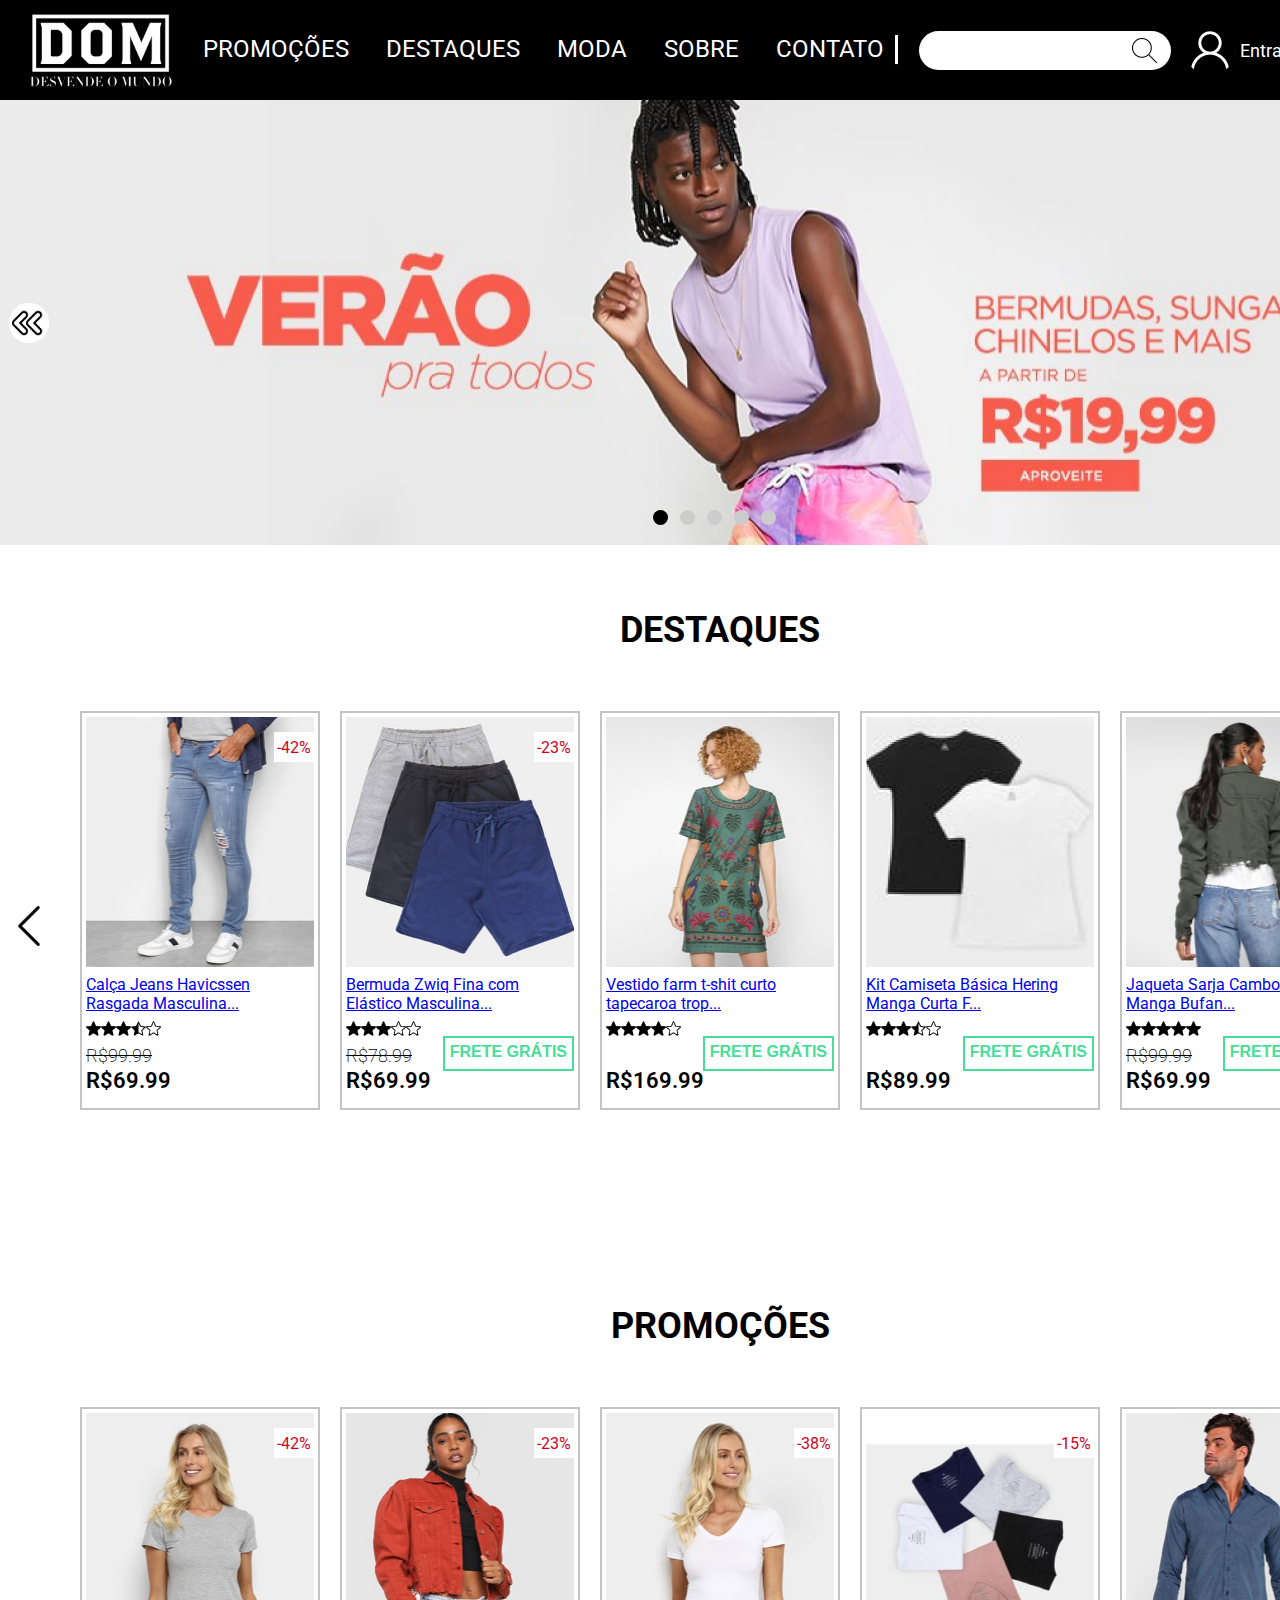
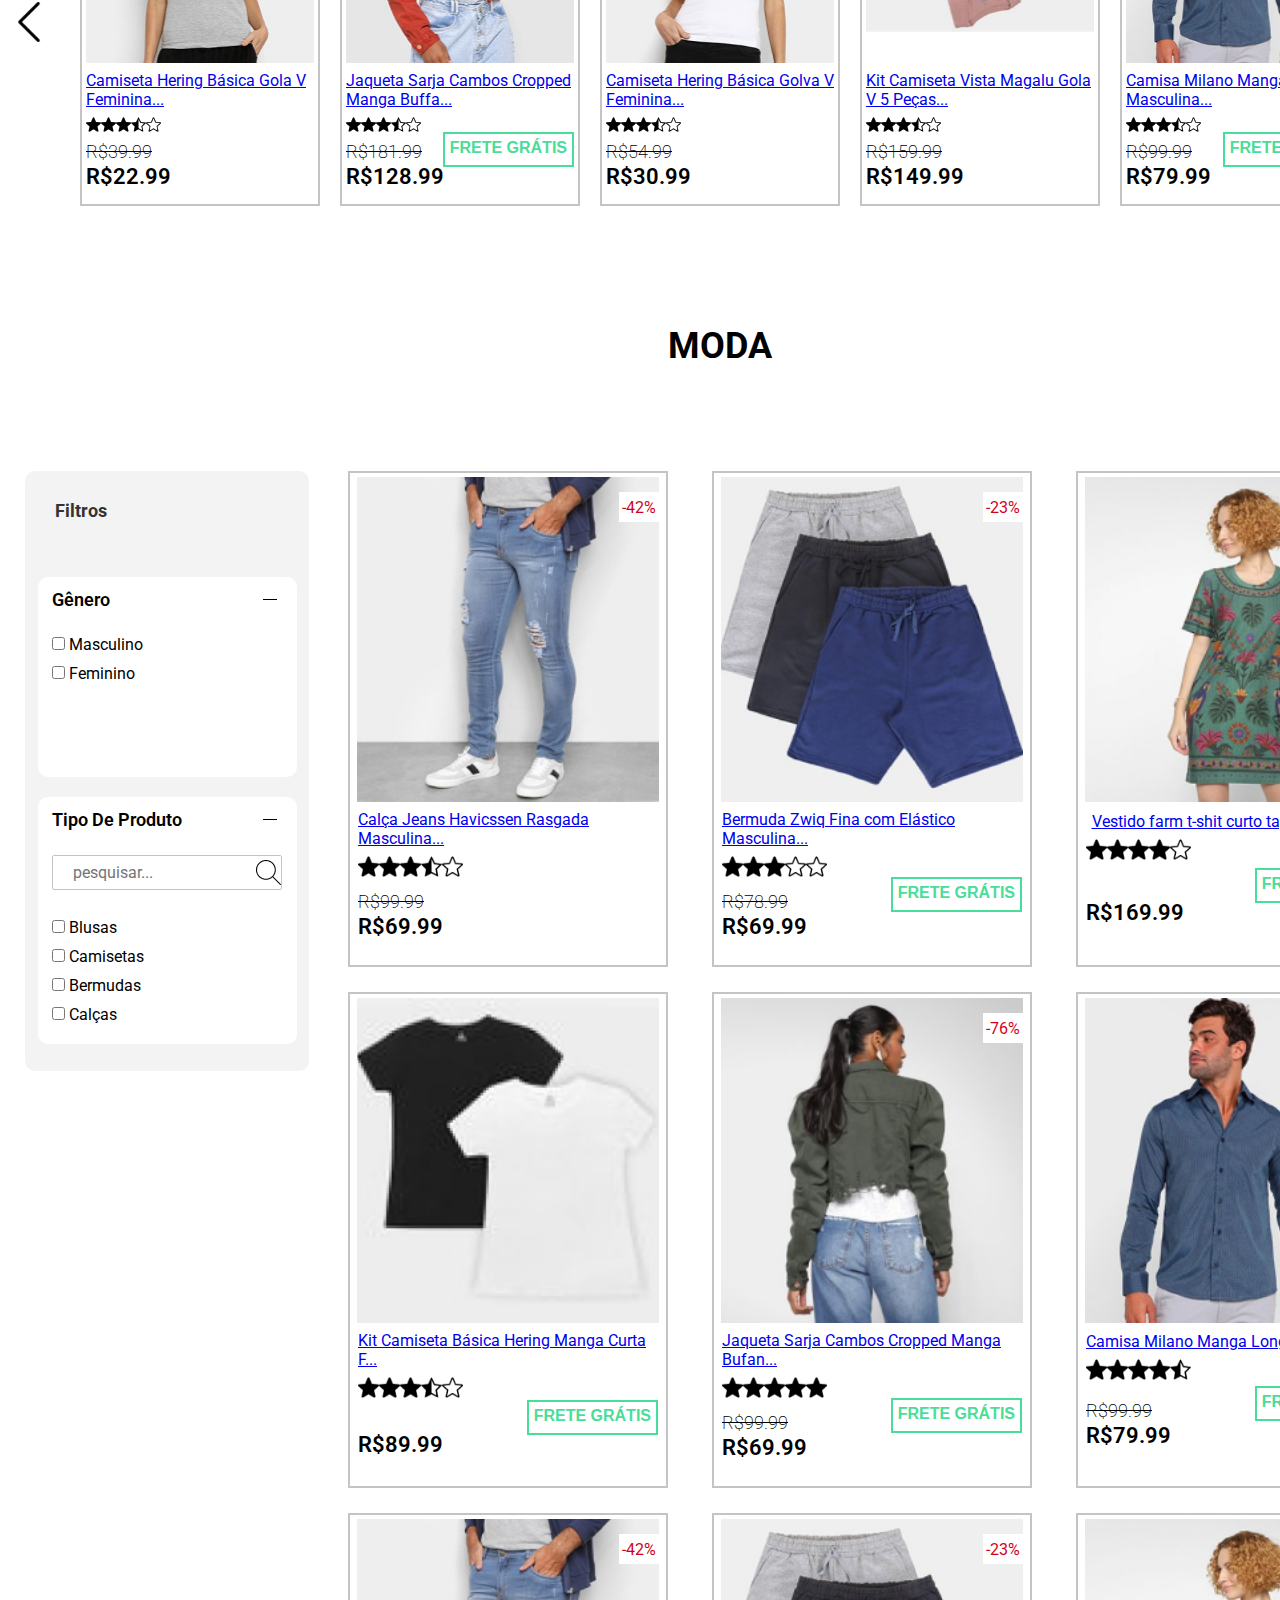
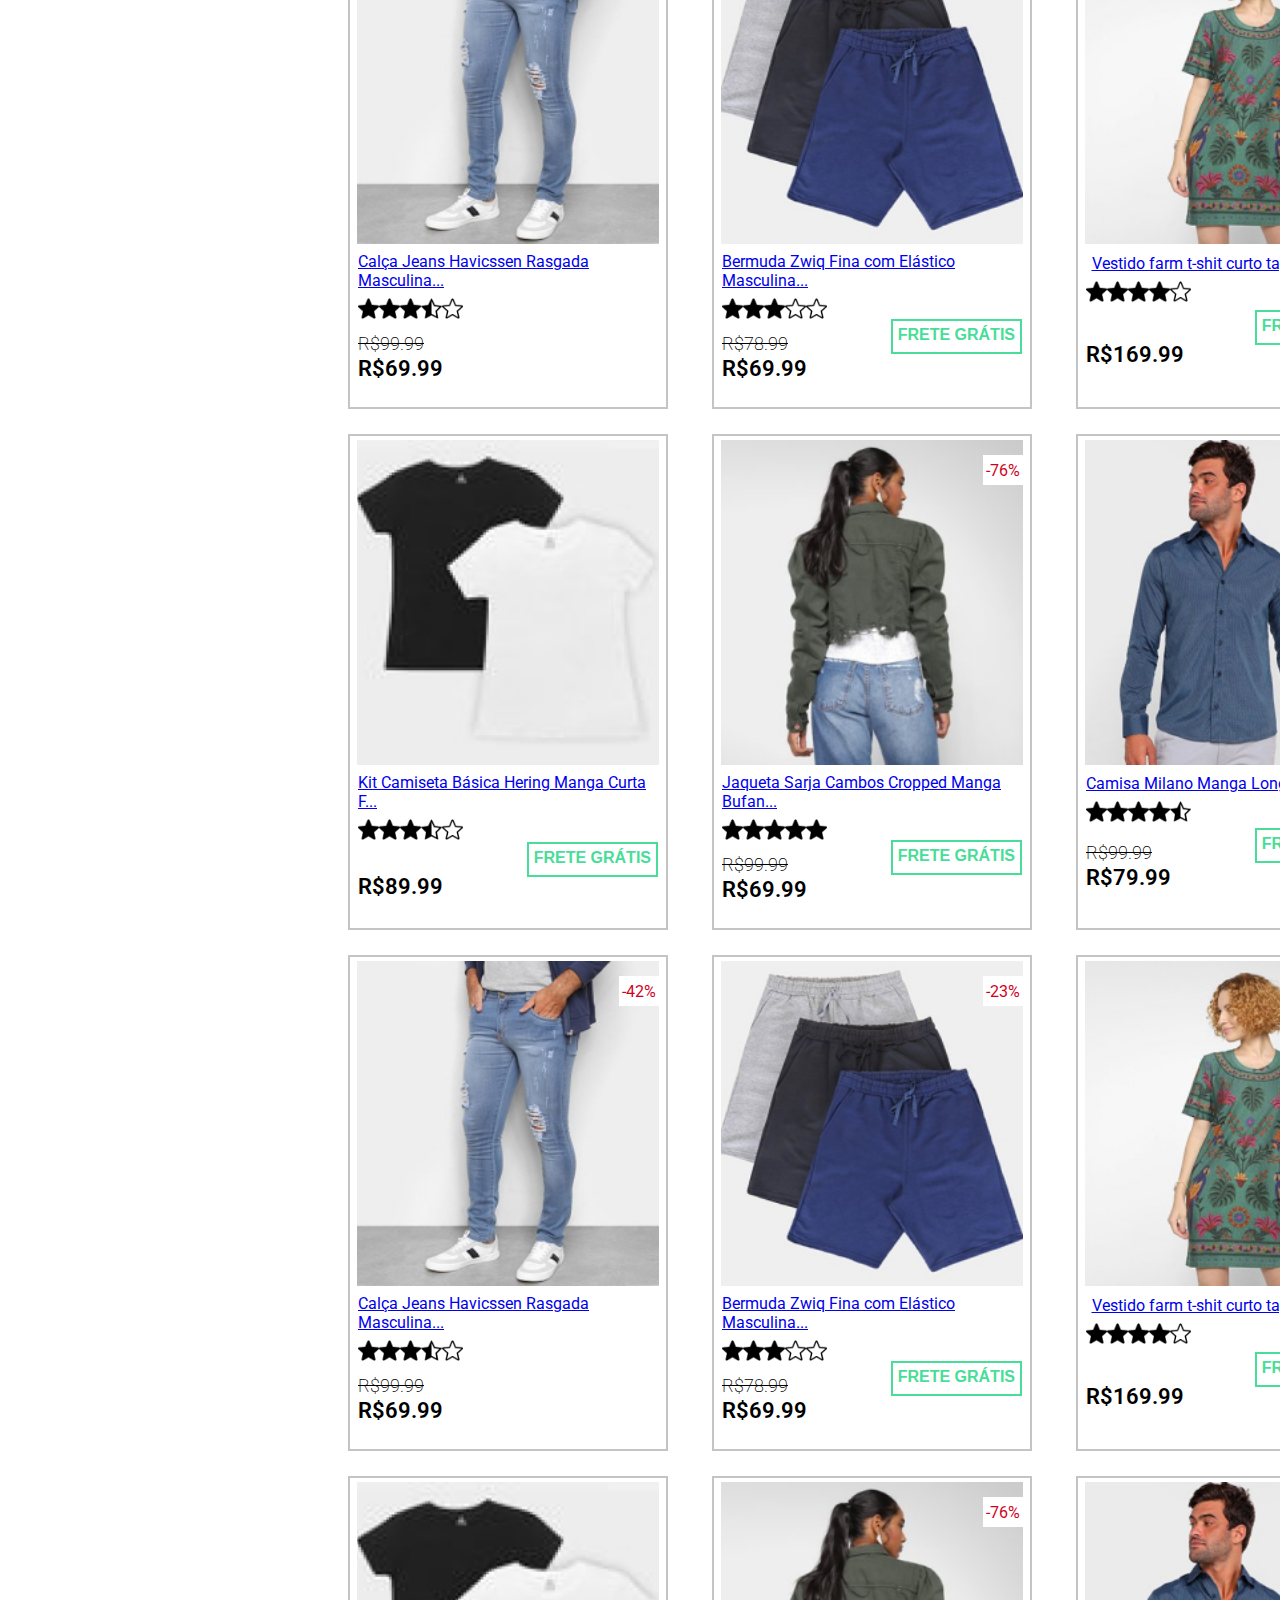
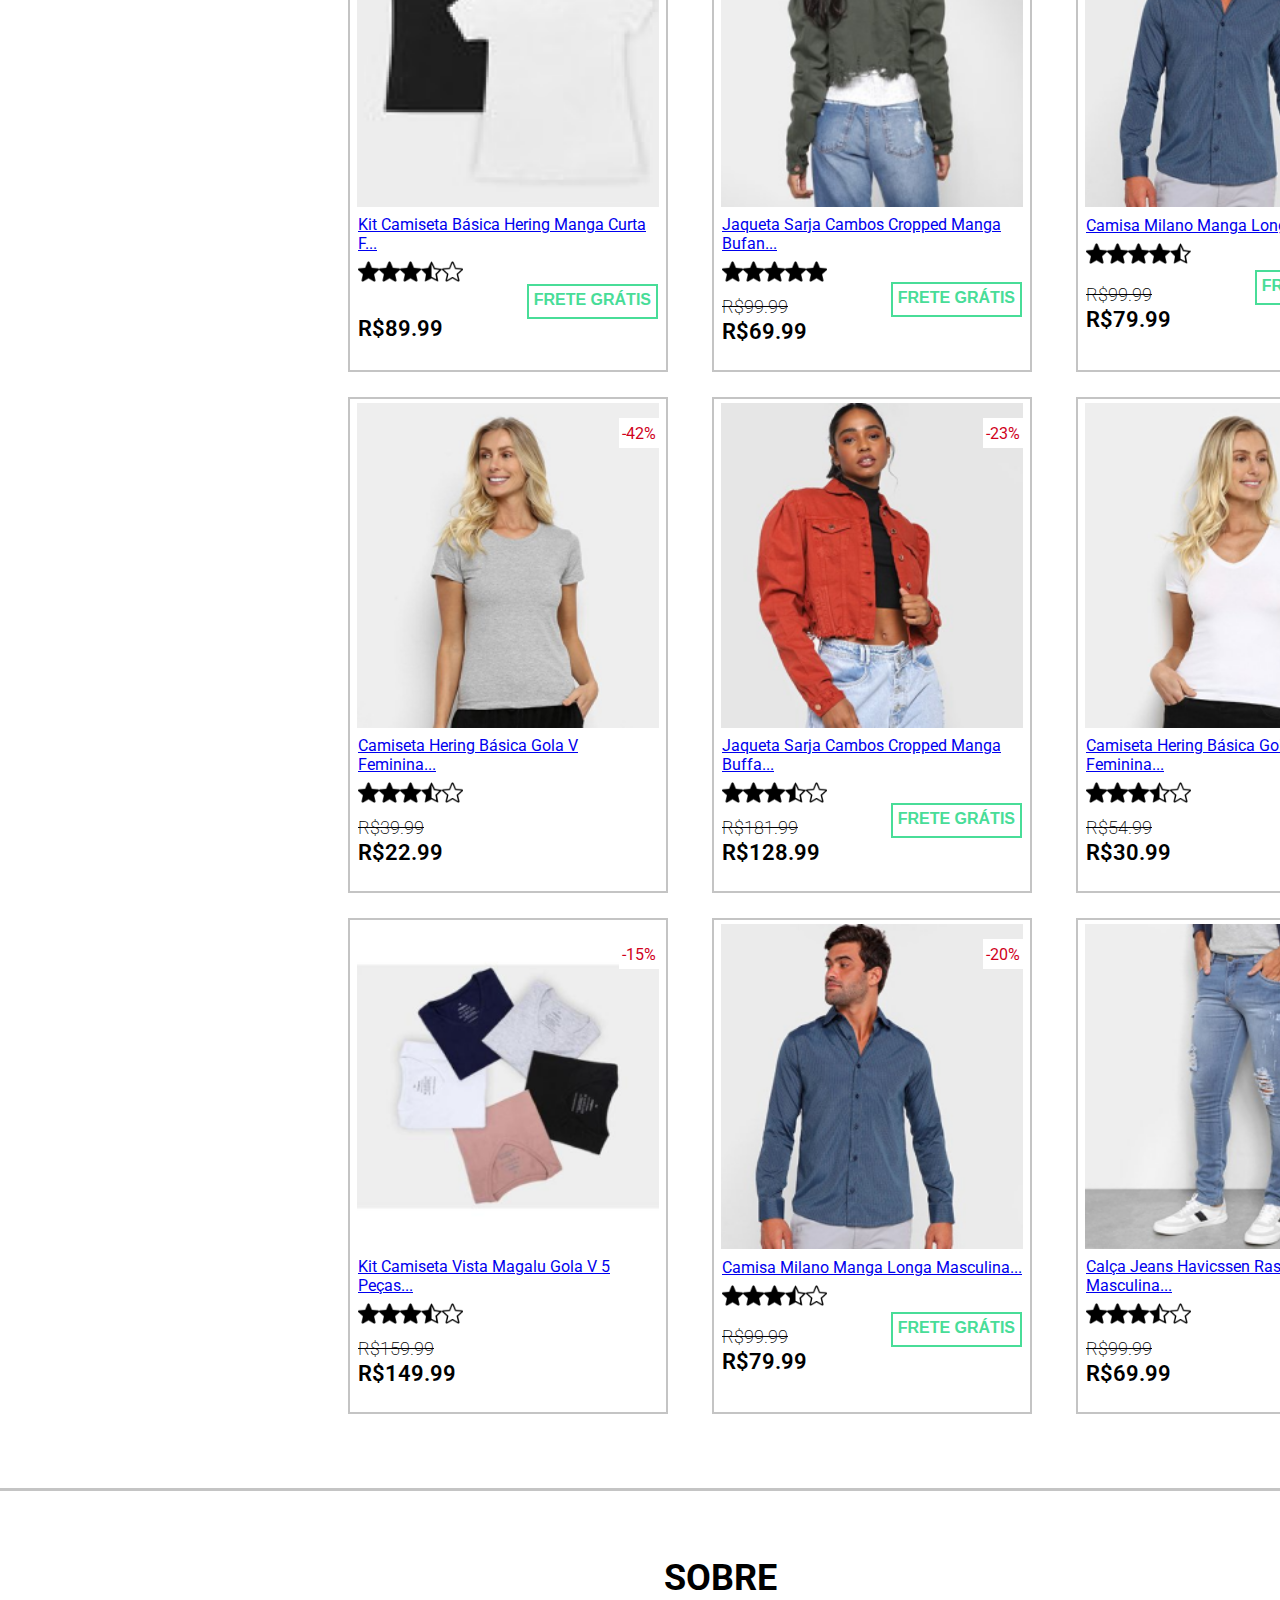
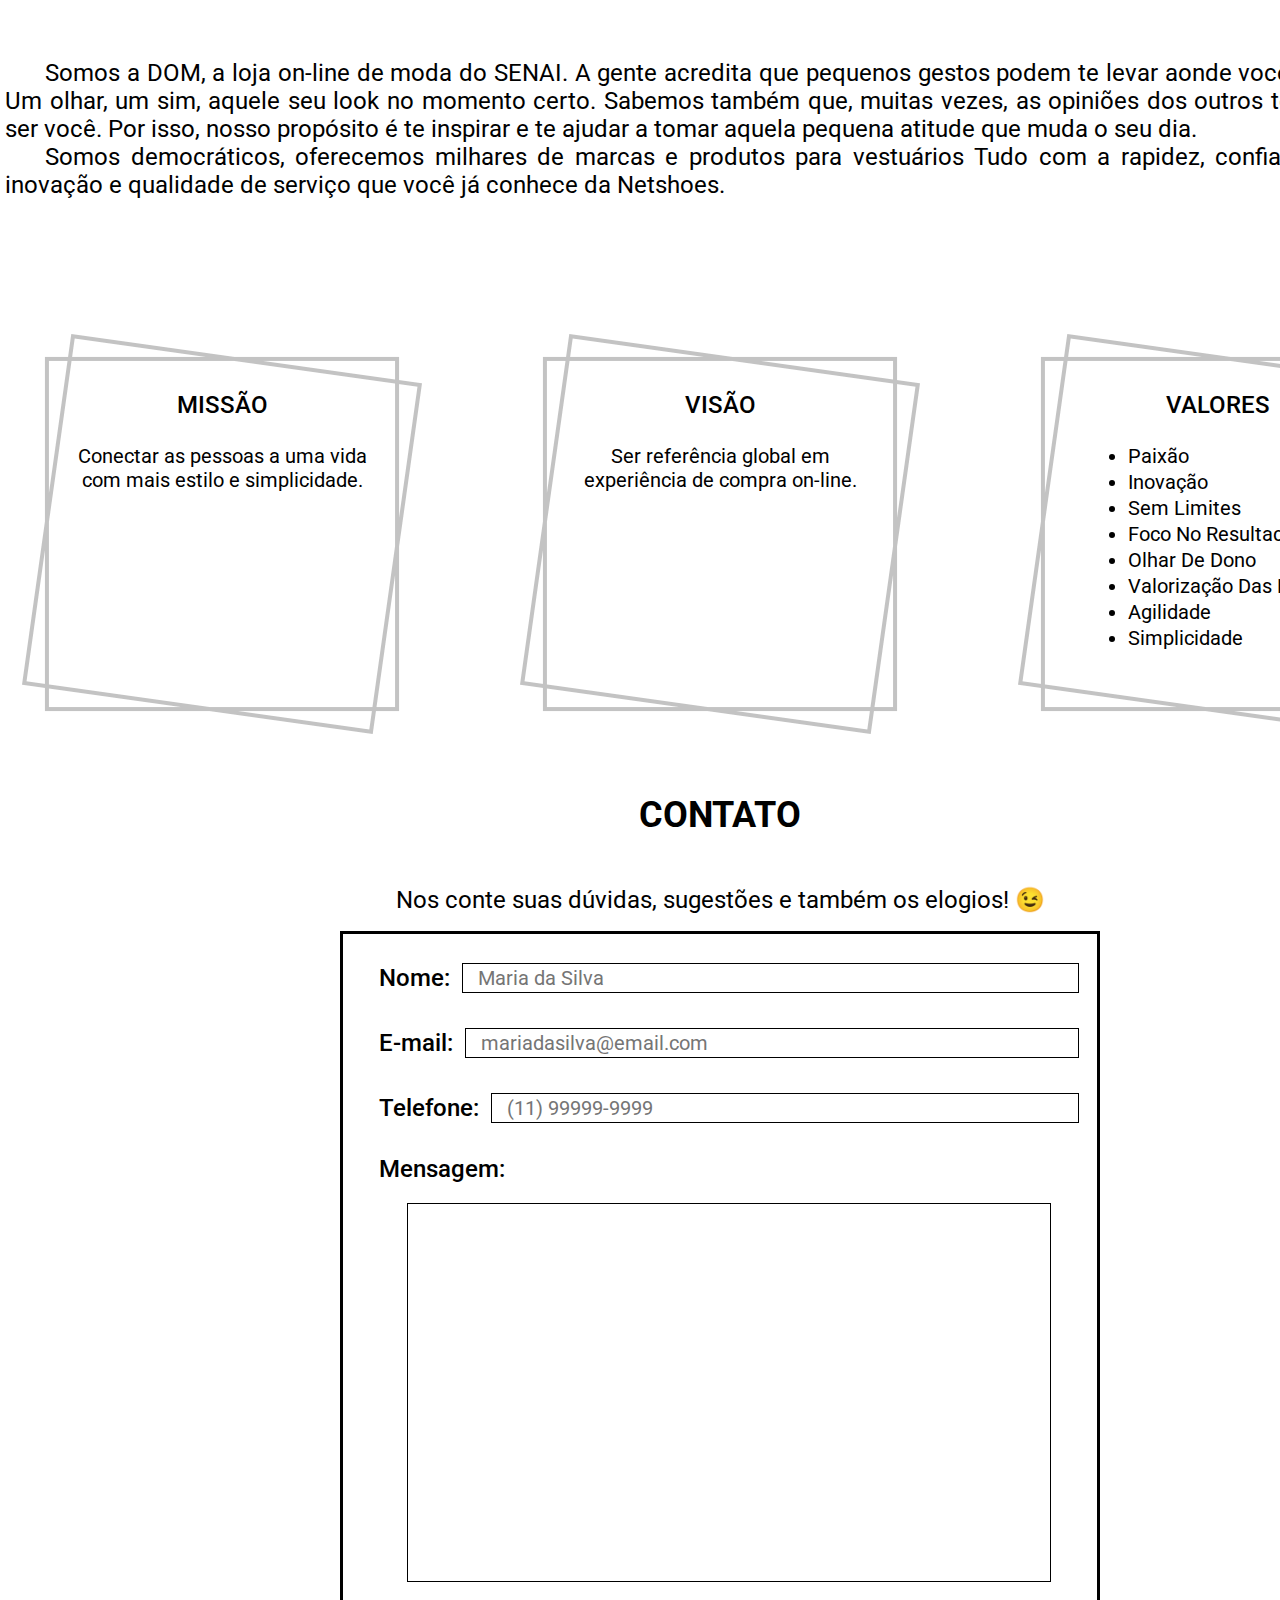
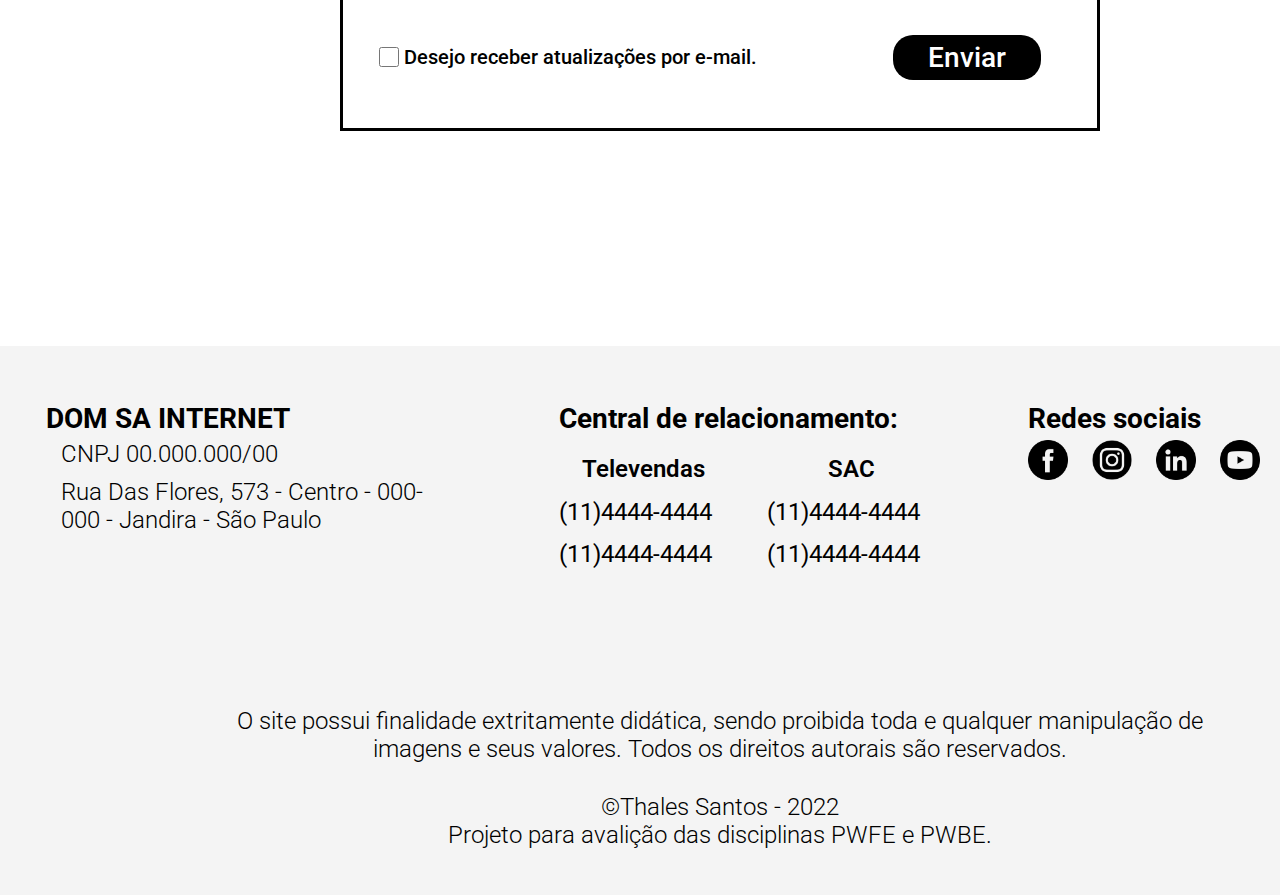
==== commit 0fddfd32: "" ====
--- a/index.html
+++ b/index.html
@@ -22,13 +22,18 @@
 
     <!-- Imports CSS and JS -->
     <link rel="stylesheet" type="text/css" href="css/style.css" />
-    <script src="js/carousel-product.js" defer></script>
+    <link rel="stylesheet" type="text/css" href="css/modal.css" />
+
+    <script src="js/db.js" type="module" defer></script>
+    <script src="js/filter.js" defer></script>
+    <script src="js/carousel-product.js" type="module" defer></script>
+    <script src="js/modal.js" type="module" defer></script>
     <script src="js/slider.js" defer></script>
     <script src="js/main.js" defer></script>
   </head>
   <body>
     <!-- Cabeçalho -->
-    <header>
+    <header class="active">
       <div class="header container">
         <!-- Logo -->
         <a href="index.html" class="logo">
@@ -192,26 +197,14 @@
         <div class="container-moda-filtros">
           <!-- Filtros Selecionados -->
           <div class="container-moda-filtros-selecionados">
-            <h2>Filtros selecionados(2)</h2>
+            <h2 id="quantidade-filtros">Filtros</h2>
 
             <div class="container-moda-filtros-selecionados-filtros">
-              <!-- Filtro Selecionado -->
-              <div class="filtro-selecionado">
-                <span>Masculino</span>
-                <img src="./assets/img/icons/close.png" alt="x" />
-              </div>
-              <!-- // Filtro Selecionado -->
-
-              <!-- Filtro Selecionado -->
-              <div class="filtro-selecionado">
-                <span>Bermudas</span>
-                <img src="./assets/img/icons/close.png" alt="x" />
-              </div>
-              <!-- // Filtro Selecionado -->
+              
             </div>
 
             <div class="container-limpar-filtros">
-              <span>Limpar todos</span>
+              <span id="limpar-filtros">Limpar todos</span>
             </div>
           </div>
           <!-- // Filtros Selecionados -->
@@ -231,14 +224,14 @@
             <div class="container-filtros-conteudo">
               <!-- Filtro -->
               <div class="filtro-chk">
-                <input type="checkbox" name="chkMaculino" id="" />
+                <input type="checkbox" name="chkMaculino" id="chkMaculino" value="Masculino"/>
                 <label for="chkMaculino">Masculino</label>
               </div>
               <!-- // Filtro -->
 
               <!-- Filtro -->
               <div class="filtro-chk">
-                <input type="checkbox" name="chkFeminino" id="" />
+                <input type="checkbox" name="chkFeminino" id="chkFeminino" value="Feminino"/>
                 <label for="chkFeminino">Feminino</label>
               </div>
               <!-- // Filtro -->
@@ -269,26 +262,26 @@
             <div class="container-filtros-conteudo">
               <!-- Filtro -->
               <div class="filtro-chk">
-                <input type="checkbox" name="chkBlusas" id="" />
+                <input type="checkbox" value="Blusas" name="chkBlusas" id="chkBlusas" />
                 <label for="chkBlusas">Blusas</label>
               </div>
               <!-- // Filtro -->
               <!-- Filtro -->
               <div class="filtro-chk">
-                <input type="checkbox" name="chkBlusas" id="" />
-                <label for="chkBlusas">Camisetas</label>
+                <input type="checkbox" value="Camisetas" name="chkCamisetas" id="chkCamisetas" />
+                <label for="chkCamisetas">Camisetas</label>
               </div>
               <!-- // Filtro -->
               <!-- Filtro -->
               <div class="filtro-chk">
-                <input type="checkbox" name="chkBlusas" id="" />
-                <label for="chkBlusas">Bermudas</label>
+                <input type="checkbox" value="Bermudas" name="chkBermudas" id="chkBermudas" />
+                <label for="chkBermudas">Bermudas</label>
               </div>
               <!-- // Filtro -->
               <!-- Filtro -->
               <div class="filtro-chk">
-                <input type="checkbox" name="chkBlusas" id="" />
-                <label for="chkBlusas">Calças</label>
+                <input type="checkbox" value="Calças" name="chkCalcas" id="" />
+                <label for="chkCalcas">Calças</label>
               </div>
               <!-- // Filtro -->
             </div>
@@ -380,7 +373,7 @@
 
       <!-- Formulario -->
       <div class="contato-formulario-container">
-        <form action="" id="">
+        <form action="router.php?component=contatos&action=inserir" name="frmCadastro" method="post">
           <!-- Nome -->
           <div class="contato-formulario-input">
             <label for="txtNome">Nome:</label>
@@ -434,7 +427,7 @@
             </div>
 
             <div class="contato-formulario-botao">
-              <input type="button" value="Enviar" id="btnEnviar" />
+              <input type="submit" value="Enviar" id="btnEnviar" />
             </div>
           </div>
           <!-- // Botões -->
--- a/css/style.css
+++ b/css/style.css
@@ -186,18 +186,19 @@
   margin-bottom: 8px;
 }
 
-.card-details-title a {
+.card-details-title span {
   font-size: 1.125rem;
   font-weight: 300;
   text-transform: capitalize;
 
   text-decoration: none;
+  cursor: pointer;
   color: var(--dark-color);
 
   transition: all 0.5s;
 }
 
-.card-details-title a:hover {
+.card-details-title span:hover {
     font-size: 1.2rem;
     text-decoration: underline;
 }
@@ -304,10 +305,16 @@
   width: 100%;
   height: 100px;
 
+  display: none;
+
   position: fixed;
-  z-index: 9999;
+  z-index: 4;
 
   background-color: var(--dark-color);
+}
+
+header.active{
+  display: block;
 }
 
 .header {
@@ -618,8 +625,14 @@
   font-weight: 700px;
   color: #999999;
 
+  cursor: pointer;
   text-decoration: underline;
 }
+
+.container-limpar-filtros span {
+  display: none;
+}
+
 /* // Filtros Selecionados */
 
 .container-moda-filtros-container {
@@ -676,7 +689,7 @@
   margin-bottom: 10px;  
 }
 
-.filtro-chk input[type="checkbox"]{
+.filtro-chk input[type="checkbox"], .filtro-chk label{
   cursor: pointer;
 }
 
@@ -964,7 +977,7 @@
   cursor: pointer;
 }
 
-.contato-formulario-botao input[type="button"] {
+.contato-formulario-botao input[type="submit"] {
   width: max-content;
   padding: 6px 35px;
 
